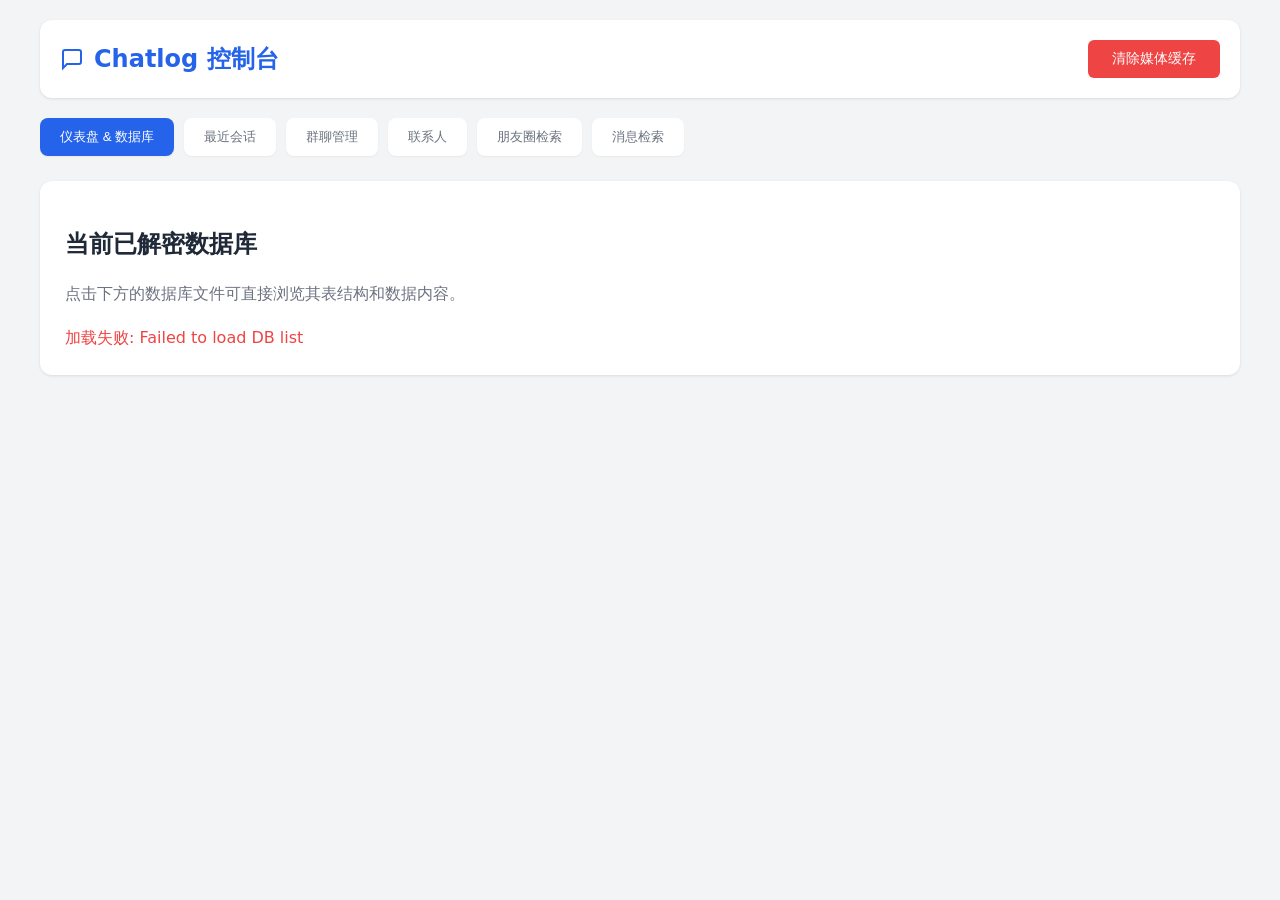
==== third_party/chatlog/internal/chatlog/http/static/index.htm @ d0ca50ab "feat: vendor chatlog source dependency" ====
<!DOCTYPE html>
<html lang="zh-CN">
<head>
    <meta charset="UTF-8">
    <meta name="viewport" content="width=device-width, initial-scale=1.0">
    <title>Chatlog 管理控制台</title>
    <style>
        :root {
            --primary: #2563eb;
            --primary-hover: #1d4ed8;
            --bg-body: #f3f4f6;
            --bg-card: #ffffff;
            --text-main: #1f2937;
            --text-secondary: #6b7280;
            --border: #e5e7eb;
            --danger: #ef4444;
            --success: #10b981;
        }

        body {
            font-family: 'Segoe UI', system-ui, -apple-system, sans-serif;
            background-color: var(--bg-body);
            color: var(--text-main);
            margin: 0;
            padding: 20px;
            line-height: 1.5;
        }

        .container {
            max-width: 1200px;
            margin: 0 auto;
        }

        /* Header */
        header {
            background: var(--bg-card);
            padding: 20px;
            border-radius: 12px;
            box-shadow: 0 1px 3px rgba(0,0,0,0.1);
            margin-bottom: 20px;
            display: flex;
            justify-content: space-between;
            align-items: center;
        }

        h1 {
            margin: 0;
            font-size: 1.5rem;
            color: var(--primary);
            display: flex;
            align-items: center;
            gap: 10px;
        }

        /* Tabs */
        .tabs {
            display: flex;
            gap: 10px;
            margin-bottom: 20px;
            overflow-x: auto;
            padding-bottom: 5px;
        }

        .tab-btn {
            padding: 10px 20px;
            border: none;
            background: var(--bg-card);
            border-radius: 8px;
            cursor: pointer;
            font-weight: 500;
            color: var(--text-secondary);
            transition: all 0.2s;
            box-shadow: 0 1px 2px rgba(0,0,0,0.05);
            white-space: nowrap;
        }

        .tab-btn:hover {
            color: var(--primary);
            background: #eff6ff;
        }

        .tab-btn.active {
            background: var(--primary);
            color: white;
        }

        /* Content Area */
        .tab-content {
            display: none;
            background: var(--bg-card);
            padding: 25px;
            border-radius: 12px;
            box-shadow: 0 1px 3px rgba(0,0,0,0.1);
            animation: fadeIn 0.3s ease;
        }

        .tab-content.active {
            display: block;
        }

        @keyframes fadeIn {
            from { opacity: 0; transform: translateY(5px); }
            to { opacity: 1; transform: translateY(0); }
        }

        /* Forms */
        .form-grid {
            display: grid;
            grid-template-columns: repeat(auto-fill, minmax(250px, 1fr));
            gap: 20px;
            margin-bottom: 25px;
        }

        .form-group {
            display: flex;
            flex-direction: column;
            gap: 8px;
        }

        label {
            font-weight: 500;
            font-size: 0.9rem;
            color: var(--text-main);
        }

        input, select {
            padding: 10px;
            border: 1px solid var(--border);
            border-radius: 6px;
            font-size: 0.95rem;
            transition: border-color 0.2s;
        }

        input:focus, select:focus {
            outline: none;
            border-color: var(--primary);
            box-shadow: 0 0 0 3px rgba(37, 99, 235, 0.1);
        }

        .actions {
            display: flex;
            gap: 10px;
            margin-top: 20px;
            border-top: 1px solid var(--border);
            padding-top: 20px;
        }

        .btn {
            padding: 10px 24px;
            border: none;
            border-radius: 6px;
            cursor: pointer;
            font-weight: 500;
            transition: all 0.2s;
            display: inline-flex;
            align-items: center;
            gap: 6px;
        }

        .btn-primary {
            background: var(--primary);
            color: white;
        }

        .btn-primary:hover {
            background: var(--primary-hover);
        }

        .btn-danger {
            background: var(--danger);
            color: white;
        }

        .btn-secondary {
            background: #f3f4f6;
            color: var(--text-main);
        }

        .btn-secondary:hover {
            background: #e5e7eb;
        }

        .btn-sm {
            padding: 6px 12px;
            font-size: 0.85rem;
        }

        /* Results */
        .result-area {
            margin-top: 20px;
            border: 1px solid var(--border);
            border-radius: 8px;
            background: #f8fafc;
            padding: 15px;
            position: relative;
        }

        .result-header {
            display: flex;
            justify-content: space-between;
            align-items: center;
            margin-bottom: 10px;
            padding-bottom: 10px;
            border-bottom: 1px dashed var(--border);
        }

        .url-display {
            font-family: monospace;
            background: #e2e8f0;
            padding: 4px 8px;
            border-radius: 4px;
            font-size: 0.85rem;
            color: var(--text-secondary);
            word-break: break-all;
        }

        pre {
            margin: 0;
            white-space: pre-wrap;
            word-wrap: break-word;
            font-family: 'Consolas', monospace;
            font-size: 0.9rem;
            max-height: 500px;
            overflow-y: auto;
        }

        /* Database List Styles */
        .db-group {
            margin-bottom: 20px;
        }
        
        .db-group-title {
            font-weight: 600;
            margin-bottom: 10px;
            color: var(--text-main);
            display: flex;
            align-items: center;
            gap: 8px;
        }

        .db-list {
            display: grid;
            gap: 8px;
        }

        .db-item {
            background: white;
            border: 1px solid var(--border);
            padding: 12px;
            border-radius: 6px;
            display: flex;
            align-items: center;
            justify-content: space-between;
            font-family: monospace;
            font-size: 0.9rem;
            cursor: pointer;
            transition: all 0.2s;
        }
        
        .db-item:hover {
            border-color: var(--primary);
            background: #eff6ff;
        }

        .badge {
            background: #e0f2fe;
            color: #0369a1;
            padding: 2px 8px;
            border-radius: 12px;
            font-size: 0.75rem;
            font-weight: 600;
        }

        /* Modal Styles */
        .modal { position: fixed; top: 0; left: 0; width: 100%; height: 100%; background: rgba(0,0,0,0.5); z-index: 1000; display: flex; justify-content: center; align-items: center; }
        .modal.hidden { display: none; }
        .modal-content { background: white; width: 95%; max-width: 1300px; height: 95%; border-radius: 8px; display: flex; flex-direction: column; box-shadow: 0 4px 20px rgba(0,0,0,0.2); }
        .modal-header { padding: 15px 20px; border-bottom: 1px solid var(--border); display: flex; justify-content: space-between; align-items: center; background: #f9fafb; border-radius: 8px 8px 0 0; }
        .modal-header h3 { margin: 0; color: var(--text-main); font-size: 1.2rem; }
        .modal-body { flex: 1; overflow: hidden; padding: 20px; display: flex; flex-direction: column; }
        .close-btn { background: none; border: none; font-size: 2rem; line-height: 1; cursor: pointer; color: var(--text-secondary); }
        .close-btn:hover { color: var(--danger); }

        /* Modal Nav & Views */
        .modal-nav { display: flex; gap: 10px; margin-bottom: 15px; border-bottom: 1px solid var(--border); padding-bottom: 10px; }
        .nav-btn { background: none; border: none; padding: 8px 15px; cursor: pointer; font-weight: 500; color: var(--text-secondary); border-radius: 4px; transition: all 0.2s; }
        .nav-btn:hover { background: #f3f4f6; }
        .nav-btn.active { background: #eff6ff; color: var(--primary); font-weight: 600; }
        
        .modal-view { display: none; flex: 1; flex-direction: column; overflow: hidden; }
        .modal-view.active { display: flex; }

        /* Browser View */
        #table-list-view { flex: 1; overflow: hidden; display: flex; flex-direction: column; }
        .db-table-list { display: grid; grid-template-columns: repeat(auto-fill, minmax(200px, 1fr)); gap: 15px; overflow-y: auto; padding: 5px; height: 100%; }
        .db-table-item { padding: 15px; border: 1px solid var(--border); border-radius: 8px; cursor: pointer; text-align: center; background: white; transition: all 0.2s; box-shadow: 0 1px 2px rgba(0,0,0,0.05); }
        .db-table-item:hover { background: #eff6ff; border-color: var(--primary); transform: translateY(-2px); box-shadow: 0 4px 6px rgba(0,0,0,0.05); }

        .data-view-container { display: flex; flex-direction: column; height: 100%; flex: 1; overflow: hidden; }
        .data-controls { display: flex; gap: 10px; align-items: center; margin-bottom: 15px; flex-shrink: 0; flex-wrap: wrap; }
        .spacer { flex: 1; }
        .search-input { padding: 6px 12px; border: 1px solid var(--border); border-radius: 4px; width: 200px; font-size: 0.9rem; }
        
        .table-scroll { flex: 1; overflow: auto; border: 1px solid var(--border); border-radius: 6px; position: relative; }
        
        /* SQL View */
        .sql-editor-container { margin-bottom: 15px; display: flex; flex-direction: column; gap: 10px; }
        .sql-editor { width: 100%; height: 120px; font-family: 'Consolas', monospace; padding: 10px; border: 1px solid var(--border); border-radius: 6px; box-sizing: border-box; resize: vertical; font-size: 14px; background: #f8fafc; }
        .sql-editor:focus { outline: none; border-color: var(--primary); box-shadow: 0 0 0 2px rgba(37, 99, 235, 0.1); }
        
        #data-table, #sql-result-table { width: 100%; border-collapse: separate; border-spacing: 0; font-size: 0.9rem; }
        #data-table th, #sql-result-table th, #data-table td, #sql-result-table td { padding: 8px 12px; border-bottom: 1px solid var(--border); border-right: 1px solid var(--border); white-space: nowrap; max-width: 400px; overflow: hidden; text-overflow: ellipsis; }
        #data-table th, #sql-result-table th { background: #f3f4f6; position: sticky; top: 0; z-index: 10; font-weight: 600; text-align: left; }
        #data-table tr:hover, #sql-result-table tr:hover { background-color: #f9fafb; }
        
        .pagination { display: flex; justify-content: center; gap: 15px; margin-top: 15px; align-items: center; flex-shrink: 0; }

        /* Helper Classes */
        .hidden { display: none !important; }
        .text-sm { font-size: 0.875rem; }
        .text-gray { color: var(--text-secondary); }
        .text-danger { color: var(--danger); }
        .text-success { color: var(--success); }
    </style>
</head>
<body>
    <div class="container">
        <header>
            <h1>
                <svg width="24" height="24" viewBox="0 0 24 24" fill="none" stroke="currentColor" stroke-width="2">
                    <path d="M21 15a2 2 0 0 1-2 2H7l-4 4V5a2 2 0 0 1 2-2h14a2 2 0 0 1 2 2z"></path>
                </svg>
                Chatlog 控制台
            </h1>
            <div>
                <button id="clearCacheBtn" class="btn btn-danger text-sm">清除媒体缓存</button>
            </div>
        </header>

        <div class="tabs">
            <button class="tab-btn active" onclick="switchTab('dashboard')">仪表盘 & 数据库</button>
            <button class="tab-btn" onclick="switchTab('session')">最近会话</button>
            <button class="tab-btn" onclick="switchTab('chatroom')">群聊管理</button>
            <button class="tab-btn" onclick="switchTab('contact')">联系人</button>
            <button class="tab-btn" onclick="switchTab('sns')">朋友圈检索</button>
            <button class="tab-btn" onclick="switchTab('chatlog')">消息检索</button>
        </div>

        <!-- Dashboard / DB List -->
        <div id="dashboard" class="tab-content active">
            <h2>当前已解密数据库</h2>
            <p class="text-gray" style="margin-bottom: 20px;">点击下方的数据库文件可直接浏览其表结构和数据内容。</p>
            <div id="db-list-container">
                <div class="loading">加载中...</div>
            </div>
        </div>

        <!-- Other Tabs (Keep same as before) -->
        <div id="session" class="tab-content">
             <!-- ... content ... -->
             <div class="form-grid">
                <div class="form-group">
                    <label>关键词搜索 (可选)</label>
                    <input type="text" id="session-keyword" placeholder="昵称 / 备注 / wxid">
                </div>
                <div class="form-group">
                    <label>输出格式</label>
                    <select id="session-format">
                        <option value="json">JSON (预览)</option>
                        <option value="csv">CSV 导出</option>
                        <option value="xlsx">Excel 导出</option>
                        <option value="text">纯文本</option>
                    </select>
                </div>
            </div>
            <div class="actions">
                <button class="btn btn-primary" onclick="queryAPI('session')">查询 / 导出</button>
            </div>
            <div id="session-result" class="result-area hidden"></div>
        </div>
        <div id="chatroom" class="tab-content">
             <!-- ... content ... -->
             <div class="form-grid">
                <div class="form-group">
                    <label>搜索群聊 (可选)</label>
                    <input type="text" id="chatroom-keyword" placeholder="群名称 / 群ID">
                </div>
                <div class="form-group">
                    <label>输出格式</label>
                    <select id="chatroom-format">
                        <option value="json">JSON (预览)</option>
                        <option value="csv">CSV 导出</option>
                        <option value="xlsx">Excel 导出</option>
                        <option value="text">纯文本</option>
                    </select>
                </div>
            </div>
            <div class="actions">
                <button class="btn btn-primary" onclick="queryAPI('chatroom')">查询 / 导出</button>
            </div>
            <div id="chatroom-result" class="result-area hidden"></div>
        </div>
        <div id="contact" class="tab-content">
             <!-- ... content ... -->
             <div class="form-grid">
                <div class="form-group">
                    <label>搜索联系人 (可选)</label>
                    <input type="text" id="contact-keyword" placeholder="昵称 / 备注 / wxid">
                </div>
                <div class="form-group">
                    <label>输出格式</label>
                    <select id="contact-format">
                        <option value="json">JSON (预览)</option>
                        <option value="csv">CSV 导出</option>
                        <option value="xlsx">Excel 导出</option>
                        <option value="text">纯文本</option>
                    </select>
                </div>
            </div>
            <div class="actions">
                <button class="btn btn-primary" onclick="queryAPI('contact')">查询 / 导出</button>
            </div>
            <div id="contact-result" class="result-area hidden"></div>
        </div>
        <div id="sns" class="tab-content">
             <div class="form-grid">
                <div class="form-group">
                    <label>用户名 (可选)</label>
                    <input type="text" id="sns-username" placeholder="wxid 或 微信号">
                </div>
                <div class="form-group">
                    <label>限制数量</label>
                    <input type="number" id="sns-limit" value="100">
                </div>
                <div class="form-group">
                    <label>输出格式</label>
                    <select id="sns-format">
                        <option value="json">JSON (预览)</option>
                        <option value="csv">CSV 导出</option>
                        <option value="xlsx">Excel 导出</option>
                        <option value="text">纯文本</option>
                        <option value="raw">原始格式 (XML)</option>
                    </select>
                </div>
            </div>
            <div class="actions">
                <button class="btn btn-primary" onclick="queryAPI('sns')">查询 / 导出</button>
            </div>
            <div id="sns-result" class="result-area hidden"></div>
        </div>
        <div id="chatlog" class="tab-content">
             <!-- ... content ... -->
             <div class="form-grid">
                <div class="form-group">
                    <label>时间范围 <span style="color:red">*</span></label>
                    <input type="text" id="chatlog-time" placeholder="例如: 2023-01-01~2023-12-31">
                </div>
                <div class="form-group">
                    <label>聊天对象 (Talker) <span style="color:red">*</span></label>
                    <input type="text" id="chatlog-talker" placeholder="wxid / 群ID / 备注">
                </div>
                <div class="form-group">
                    <label>发送者 (Sender) (可选)</label>
                    <input type="text" id="chatlog-sender" placeholder="仅群聊有效，指定发送人">
                </div>
                <div class="form-group">
                    <label>内容关键词 (可选)</label>
                    <input type="text" id="chatlog-keyword" placeholder="正则匹配消息内容">
                </div>
                <div class="form-group">
                    <label>限制数量 (Limit)</label>
                    <input type="number" id="chatlog-limit" value="100">
                </div>
                <div class="form-group">
                    <label>输出格式</label>
                    <select id="chatlog-format">
                        <option value="json">JSON (预览)</option>
                        <option value="chatlab">ChatLab JSON</option>
                        <option value="csv">CSV 导出</option>
                        <option value="xlsx">Excel 导出</option>
                        <option value="text">纯文本</option>
                    </select>
                </div>
            </div>
            <div class="actions">
                <button class="btn btn-primary" onclick="queryAPI('chatlog')">查询 / 导出</button>
            </div>
            <div id="chatlog-result" class="result-area hidden"></div>
        </div>

    </div>

    <!-- DB Viewer Modal -->
    <div id="db-viewer-modal" class="modal hidden">
        <div class="modal-content">
            <div class="modal-header">
                <h3 id="modal-title">数据库查看器</h3>
                <button class="close-btn" onclick="closeModal()">×</button>
            </div>
            <div class="modal-body">
                
                <div class="modal-nav">
                    <button class="nav-btn active" id="btn-view-browser" onclick="switchModalView('browser')">表浏览器</button>
                    <button class="nav-btn" id="btn-view-sql" onclick="switchModalView('sql')">SQL 控制台</button>
                </div>

                <!-- Browser View -->
                <div id="view-browser" class="modal-view active">
                    <!-- Table List -->
                    <div id="table-list-view">
                         <p class="text-gray" style="margin-bottom: 15px;">请选择要查看的表:</p>
                         <div id="table-list" class="db-table-list"></div>
                    </div>

                    <!-- Table Data -->
                    <div id="table-data-view" class="data-view-container hidden">
                         <div class="data-controls">
                             <button class="btn btn-secondary text-sm" onclick="backToTableList()">← 返回列表</button>
                             <strong id="current-table-name" style="font-size: 1.1rem; margin-right: 15px;"></strong>
                             
                             <input type="text" id="data-search-input" class="search-input" placeholder="搜索关键词..." onkeydown="if(event.key === 'Enter') performTableSearch()">
                             <button class="btn btn-secondary btn-sm" onclick="performTableSearch()">搜索</button>
                             
                             <div class="spacer"></div>
                             
                             <button class="btn btn-success btn-sm" style="background-color: #10b981; color: white;" onclick="exportTableData('xlsx')">导出 Excel</button>
                             <button class="btn btn-secondary btn-sm" onclick="exportTableData('csv')">导出 CSV</button>
                         </div>
                         
                         <div class="table-scroll">
                             <table id="data-table">
                                 <thead></thead>
                                 <tbody></tbody>
                             </table>
                         </div>
                         <div id="browser-loading" class="text-gray hidden" style="text-align: center; padding: 10px;">加载中...</div>
                         
                         <div class="pagination">
                             <button class="btn btn-secondary text-sm" onclick="prevPage()">上一页</button>
                             <span id="page-info" class="text-sm font-bold">Page 1</span>
                             <button class="btn btn-secondary text-sm" onclick="nextPage()">下一页</button>
                         </div>
                    </div>
                </div>

                <!-- SQL View -->
                <div id="view-sql" class="modal-view">
                    <div class="sql-editor-container">
                        <textarea id="sql-input" class="sql-editor" placeholder="在此输入 SQL 语句... (例如: SELECT * FROM message LIMIT 10)"></textarea>
                        <div class="toolbar">
                            <button class="btn btn-primary btn-sm" onclick="runSQL()">执行 (Run)</button>
                            <div class="spacer"></div>
                            <button class="btn btn-success btn-sm" style="background-color: #10b981; color: white;" onclick="exportSQLResult('xlsx')">导出结果 Excel</button>
                            <button class="btn btn-secondary btn-sm" onclick="exportSQLResult('csv')">导出结果 CSV</button>
                        </div>
                    </div>
                    
                    <div class="table-scroll">
                        <table id="sql-result-table">
                            <thead></thead>
                            <tbody></tbody>
                        </table>
                        <div id="sql-msg" style="padding: 10px; color: #666; text-align: center;">请执行查询以查看结果</div>
                    </div>
                </div>
                
            </div>
        </div>
    </div>

    <script>
        // Init
        document.addEventListener('DOMContentLoaded', () => {
            loadDBList();
        });

        // Tab Switching for Main Page
        function switchTab(tabId) {
            document.querySelectorAll('.tab-btn').forEach(btn => btn.classList.remove('active'));
            document.querySelectorAll('.tab-content').forEach(content => content.classList.remove('active'));
            
            event.target.classList.add('active');
            document.getElementById(tabId).classList.add('active');
            
            if(tabId === 'dashboard') {
                loadDBList();
            }
        }

        // --- Dashboard / DB Viewer Logic ---

        let currentDB = { group: null, file: null };
        let currentTable = null;
        let currentPage = 0;
        let currentKeyword = '';
        const pageSize = 50;
        
        // Modal View Switching
        function switchModalView(view) {
            document.querySelectorAll('.modal-nav .nav-btn').forEach(btn => btn.classList.remove('active'));
            document.getElementById(`btn-view-${view}`).classList.add('active');
            
            document.querySelectorAll('.modal-view').forEach(v => v.classList.remove('active'));
            document.getElementById(`view-${view}`).classList.add('active');
        }

        // Load DB List
        async function loadDBList() {
            const container = document.getElementById('db-list-container');
            try {
                const res = await fetch('/api/v1/db');
                if(!res.ok) throw new Error('Failed to load DB list');
                const data = await res.json();
                
                let html = '';
                for (const [group, files] of Object.entries(data)) {
                    html += `
                        <div class="db-group">
                            <div class="db-group-title">
                                <span class="badge">${group}</span>
                                <span class="text-sm text-gray">(${files ? files.length : 0} files)</span>
                            </div>
                            <div class="db-list">
                    `;
                    
                    if (files && files.length > 0) {
                        files.forEach(file => {
                            // Escape backslashes for JS string
                            const escapedFile = file.replace(/\\/g, '\\\\');
                            html += `<div class="db-item" onclick="openDBViewer('${group}', '${escapedFile}')">
                                <span style="font-weight:bold;">📄 ${file.split(/[\\/]/).pop()}</span>
                                <span class="text-gray text-sm" style="margin-left:auto;">${file}</span>
                            </div>`;
                        });
                    } else {
                        html += `<div class="db-item text-gray" style="cursor:default;">暂无文件</div>`;
                    }
                    
                    html += `</div></div>`;
                }
                container.innerHTML = html;
            } catch (e) {
                container.innerHTML = `<div class="text-danger">加载失败: ${e.message}</div>`;
            }
        }

        async function openDBViewer(group, file) {
            currentDB = { group, file };
            document.getElementById('modal-title').textContent = `正在查看: ${file.split(/[\/]/).pop()}`;
            document.getElementById('db-viewer-modal').classList.remove('hidden');
            
            // Reset state
            switchModalView('browser');
            backToTableList();
            document.getElementById('sql-input').value = '';
            document.getElementById('sql-result-table').querySelector('thead').innerHTML = '';
            document.getElementById('sql-result-table').querySelector('tbody').innerHTML = '';
            document.getElementById('sql-msg').textContent = '请执行查询以查看结果';
            
            // Load tables
            const listContainer = document.getElementById('table-list');
            listContainer.innerHTML = '<div class="loading">加载表列表中...</div>';

            try {
                const res = await fetch(`/api/v1/db/tables?group=${group}&file=${encodeURIComponent(file)}`);
                if(!res.ok) throw new Error('Failed to load tables');
                const tables = await res.json();
                
                let html = '';
                if(tables && tables.length > 0) {
                    tables.forEach(t => {
                        html += `<div class="db-table-item" onclick="loadTableData('${t}')">${t}</div>`;
                    });
                } else {
                    html = '<div class="text-gray">此数据库中没有表。</div>';
                }
                listContainer.innerHTML = html;
            } catch(e) {
                listContainer.innerHTML = `<div class="text-danger">加载表失败: ${e.message}</div>`;
            }
        }

        function closeModal() {
            document.getElementById('db-viewer-modal').classList.add('hidden');
            currentDB = { group: null, file: null };
            currentTable = null;
        }

        function backToTableList() {
            document.getElementById('table-list-view').classList.remove('hidden');
            document.getElementById('table-data-view').classList.add('hidden');
            currentTable = null;
        }

        async function loadTableData(table) {
            currentTable = table;
            currentPage = 0;
            currentKeyword = '';
            document.getElementById('data-search-input').value = '';
            
            document.getElementById('table-list-view').classList.add('hidden');
            document.getElementById('table-data-view').classList.remove('hidden');
            document.getElementById('current-table-name').textContent = table;
            
            await fetchTableData();
        }
        
        function performTableSearch() {
            const val = document.getElementById('data-search-input').value.trim();
            currentKeyword = val;
            currentPage = 0;
            fetchTableData();
        }

        async function fetchTableData() {
            if(!currentTable || !currentDB.file) return;
            
            const tbody = document.querySelector('#data-table tbody');
            const thead = document.querySelector('#data-table thead');
            const indicator = document.getElementById('browser-loading');
            
            indicator.classList.remove('hidden');
            tbody.innerHTML = '';
            
            const offset = currentPage * pageSize;
            
            try {
                let url = `/api/v1/db/data?group=${currentDB.group}&file=${encodeURIComponent(currentDB.file)}&table=${currentTable}&limit=${pageSize}&offset=${offset}`;
                if(currentKeyword) {
                    url += `&keyword=${encodeURIComponent(currentKeyword)}`;
                }
                
                const res = await fetch(url);
                if(!res.ok) throw new Error('Failed to load data');
                const data = await res.json();
                
                renderTable(data, thead, tbody, currentPage, pageSize); // Reuse renderTable
                
                document.getElementById('page-info').textContent = `Page ${currentPage + 1}`;
                
            } catch(e) {
                tbody.innerHTML = `<tr><td class="text-danger">Error: ${e.message}</td></tr>`;
            } finally {
                indicator.classList.add('hidden');
            }
        }

        function renderTable(data, thead, tbody, page, size) {
            thead.innerHTML = '';
            if(data && data.length > 0) {
                const headers = Object.keys(data[0]);
                let headerHtml = '<tr>';
                headers.forEach(h => headerHtml += `<th>${h}</th>`);
                headerHtml += '</tr>';
                thead.innerHTML = headerHtml;
                
                let bodyHtml = '';
                data.forEach(row => {
                    bodyHtml += '<tr>';
                    headers.forEach(h => {
                        let val = row[h];
                        if(val === null) val = '<span class="text-gray">null</span>';
                        if(typeof val === 'string') {
                            if(val.length > 100) val = val.substring(0, 100) + '...';
                            val = escapeHtml(val);
                        }
                        bodyHtml += `<td>${val}</td>`;
                    });
                    bodyHtml += '</tr>';
                });
                tbody.innerHTML = bodyHtml;
            } else {
                if(page === 0) {
                    thead.innerHTML = '<tr><td>暂无数据</td></tr>';
                } else {
                    const prevHeader = thead.innerHTML; 
                    if(!prevHeader) thead.innerHTML = '<tr><td>End of data</td></tr>';
                    else tbody.innerHTML = '<tr><td colspan="100%" style="text-align:center; padding: 20px;">没有更多数据了</td></tr>';
                }
            }
        }

        function prevPage() {
            if(currentPage > 0) {
                currentPage--;
                fetchTableData();
            }
        }

        function nextPage() {
            currentPage++;
            fetchTableData();
        }
        
        function exportTableData(format) {
            if(!currentTable || !currentDB.file) return;
            let url = `/api/v1/db/data?group=${currentDB.group}&file=${encodeURIComponent(currentDB.file)}&table=${currentTable}&format=${format}`;
            if(currentKeyword) {
                url += `&keyword=${encodeURIComponent(currentKeyword)}`;
            }
            window.location.href = url;
        }
        
        // --- SQL Console Logic ---
        async function runSQL() {
            const sql = document.getElementById('sql-input').value.trim();
            if(!sql) {
                alert("请输入 SQL 语句");
                return;
            }
            
            const tbody = document.querySelector('#sql-result-table tbody');
            const thead = document.querySelector('#sql-result-table thead');
            const msg = document.getElementById('sql-msg');
            
            tbody.innerHTML = '';
            thead.innerHTML = '';
            msg.textContent = '执行中...';
            msg.style.display = 'block';
            
            try {
                const url = `/api/v1/db/query?group=${currentDB.group}&file=${encodeURIComponent(currentDB.file)}&sql=${encodeURIComponent(sql)}`;
                const res = await fetch(url);
                if(!res.ok) throw new Error(await res.text());
                const data = await res.json();
                
                msg.style.display = 'none';
                renderTable(data, thead, tbody, 0, 0); // Reuse renderTable
                
                if(!data || data.length === 0) {
                    msg.textContent = '执行成功，无结果返回';
                    msg.style.display = 'block';
                }
                
            } catch(e) {
                msg.textContent = `执行错误: ${e.message}`;
                msg.style.color = 'var(--danger)';
                msg.style.display = 'block';
            }
        }
        
        function exportSQLResult(format) {
            const sql = document.getElementById('sql-input').value.trim();
            if(!sql) {
                alert("请输入 SQL 语句");
                return;
            }
             const url = `/api/v1/db/query?group=${currentDB.group}&file=${encodeURIComponent(currentDB.file)}&sql=${encodeURIComponent(sql)}&format=${format}`;
             window.location.href = url;
        }

        // --- Generic API Query (Keep same as before) ---
        async function queryAPI(type) {
            // ... (Same logic as before, just kept for brevity since I'm overwriting file)
            const resultArea = document.getElementById(`${type}-result`);
            resultArea.classList.remove('hidden');
            resultArea.innerHTML = '<div class="loading">正在处理...</div>';

            try {
                let params = new URLSearchParams();
                let format = 'json';

                if (type === 'session') {
                    const kw = document.getElementById('session-keyword').value;
                    format = document.getElementById('session-format').value;
                    if(kw) params.append('keyword', kw);
                } else if (type === 'chatroom') {
                    const kw = document.getElementById('chatroom-keyword').value;
                    format = document.getElementById('chatroom-format').value;
                    if(kw) params.append('keyword', kw);
                } else if (type === 'contact') {
                    const kw = document.getElementById('contact-keyword').value;
                    format = document.getElementById('contact-format').value;
                    if(kw) params.append('keyword', kw);
                } else if (type === 'sns') {
                    const username = document.getElementById('sns-username').value;
                    const limit = document.getElementById('sns-limit').value;
                    format = document.getElementById('sns-format').value;
                    if(username) params.append('username', username);
                    if(limit) params.append('limit', limit);
                } else if (type === 'chatlog') {
                    const time = document.getElementById('chatlog-time').value;
                    const talker = document.getElementById('chatlog-talker').value;
                    if(!time || !talker) {
                        alert('时间和聊天对象是必填项');
                        resultArea.classList.add('hidden');
                        return;
                    }
                    params.append('time', time);
                    params.append('talker', talker);
                    
                    const sender = document.getElementById('chatlog-sender').value;
                    if(sender) params.append('sender', sender);
                    
                    const kw = document.getElementById('chatlog-keyword').value;
                    if(kw) params.append('keyword', kw);
                    
                    const limit = document.getElementById('chatlog-limit').value;
                    if(limit) params.append('limit', limit);
                    
                    format = document.getElementById('chatlog-format').value;
                }

                params.append('format', format);
                const url = `/api/v1/${type}?${params.toString()}`;

                if (format === 'csv' || format === 'xlsx') {
                    window.location.href = url;
                    resultArea.innerHTML = `<div class="text-success">已触发 ${format.toUpperCase()} 下载。<br>请求URL: <span class="url-display">${url}</span></div>`;
                } else {
                    const res = await fetch(url);
                    if (!res.ok) throw new Error(res.statusText);
                    
                    let text;
                    if(format === 'json' || format === 'chatlab') {
                        const json = await res.json();
                        text = JSON.stringify(json, null, 2);
                    } else {
                        text = await res.text();
                    }

                    resultArea.innerHTML = `
                        <div class="result-header">
                            <span class="url-display">${url}</span>
                            <div style="display:flex; gap:10px;">
                                <button class="btn btn-secondary text-sm" onclick="downloadResult('${type}', '${format}')">下载</button>
                                <button class="btn btn-secondary text-sm" onclick="copyResult('${type}')">复制</button>
                            </div>
                        </div>
                        <pre id="${type}-pre">${escapeHtml(text)}</pre>
                    `;
                }

            } catch (e) {
                resultArea.innerHTML = `<div style="color:var(--danger)">请求错误: ${e.message}</div>`;
            }
        }

        function downloadResult(type, format) {
            const text = document.getElementById(`${type}-pre`).innerText;
            let mimeType = 'text/plain';
            let ext = 'txt';
            
            if (format === 'json' || format === 'chatlab') {
                mimeType = 'application/json';
                ext = 'json';
            }

            const blob = new Blob([text], { type: mimeType });
            const url = URL.createObjectURL(blob);
            const a = document.createElement('a');
            a.href = url;
            
            // Filename: type_timestamp.ext
            const timestamp = new Date().toISOString().replace(/[:.]/g, '-').slice(0, 19);
            a.download = `${type}_export_${timestamp}.${ext}`;
            
            document.body.appendChild(a);
            a.click();
            document.body.removeChild(a);
            URL.revokeObjectURL(url);
        }

        function escapeHtml(text) {
            if (!text) return text;
            return String(text)
                .replace(/&/g, "&amp;")
                .replace(/</g, "&lt;")
                .replace(/>/g, "&gt;")
                .replace(/"/g, "&quot;")
                .replace(/'/g, "&#039;");
        }

        function copyResult(type) {
            const text = document.getElementById(`${type}-pre`).innerText;
            navigator.clipboard.writeText(text).then(() => {
                alert('已复制到剪贴板');
            });
        }

        document.getElementById('clearCacheBtn').addEventListener('click', async () => {
            if(!confirm('确定要清除所有解密的媒体文件缓存吗？')) return;
            try {
                const res = await fetch('/api/v1/cache/clear', { method: 'POST' });
                const data = await res.json();
                alert(`缓存已清除，共删除 ${data.deletedCount} 个文件`);
            } catch (e) {
                alert('清除失败: ' + e.message);
            }
        });
    </script>
</body>
</html>
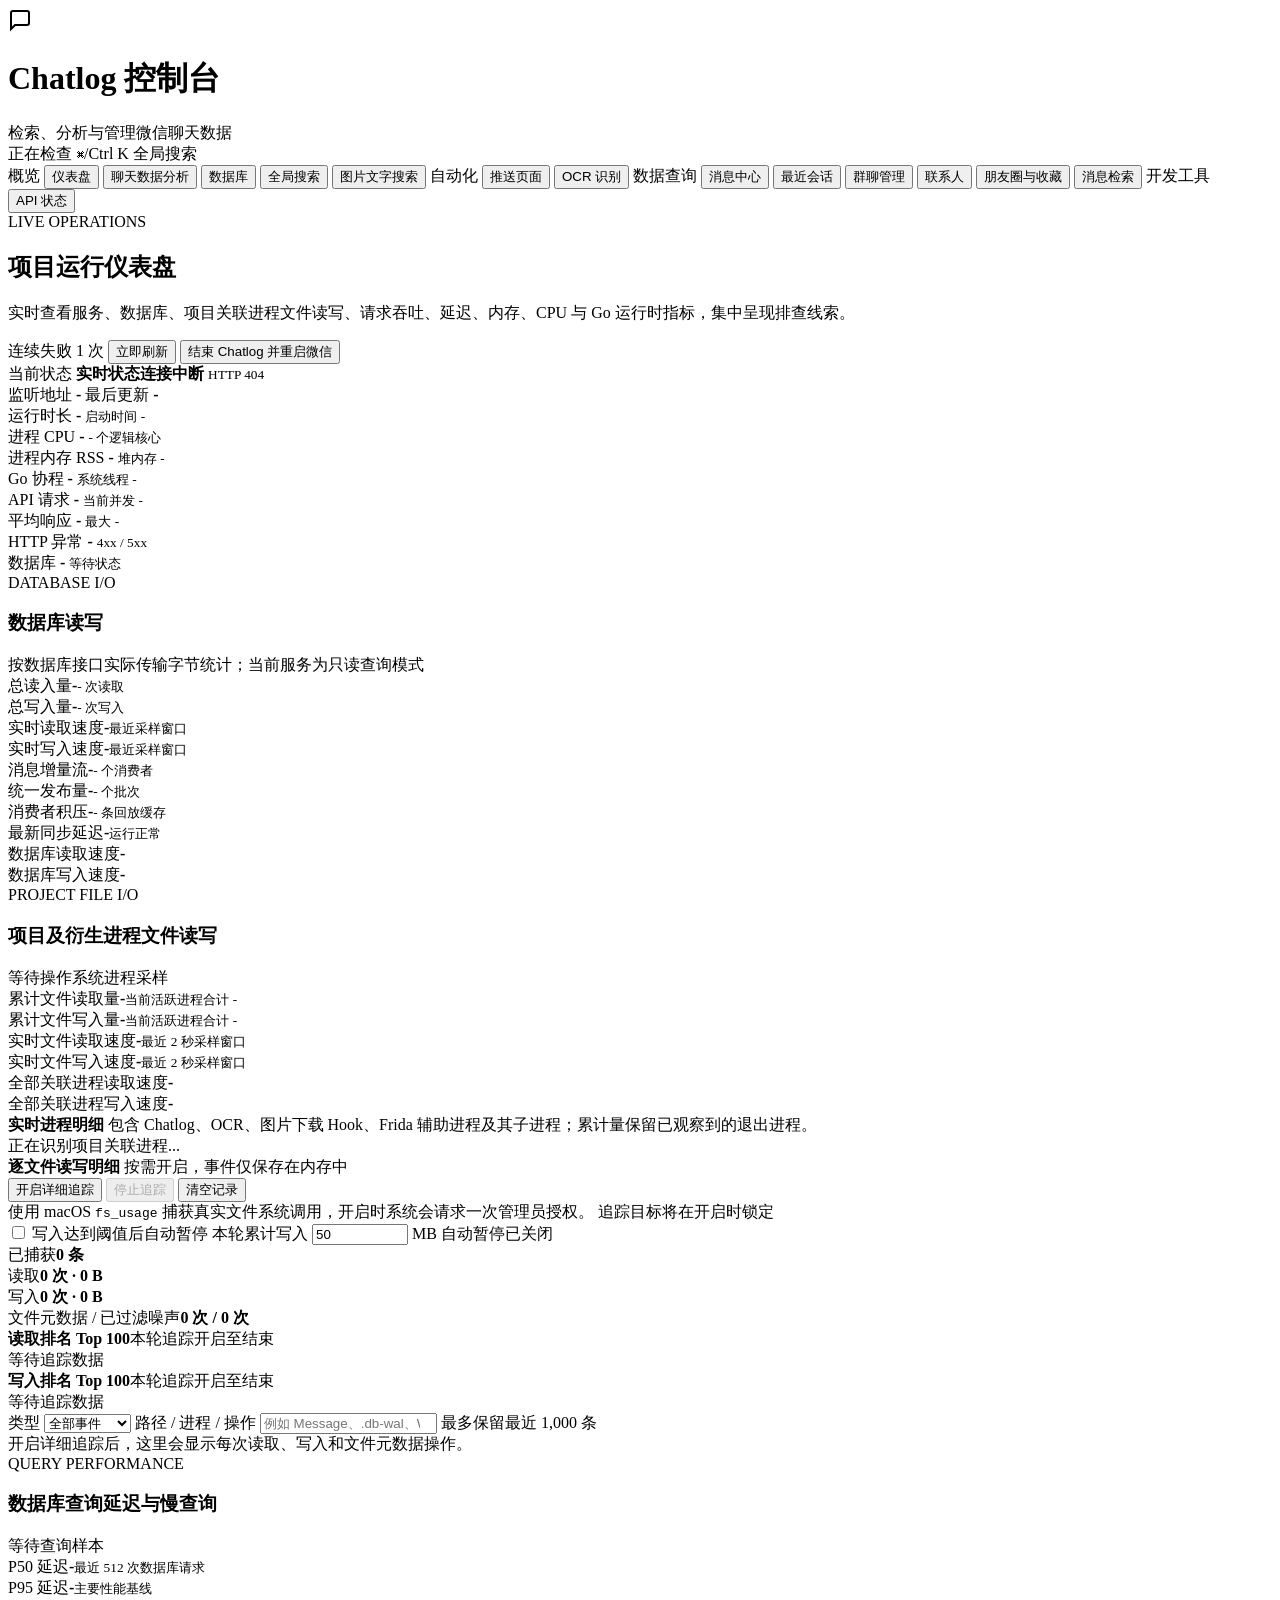
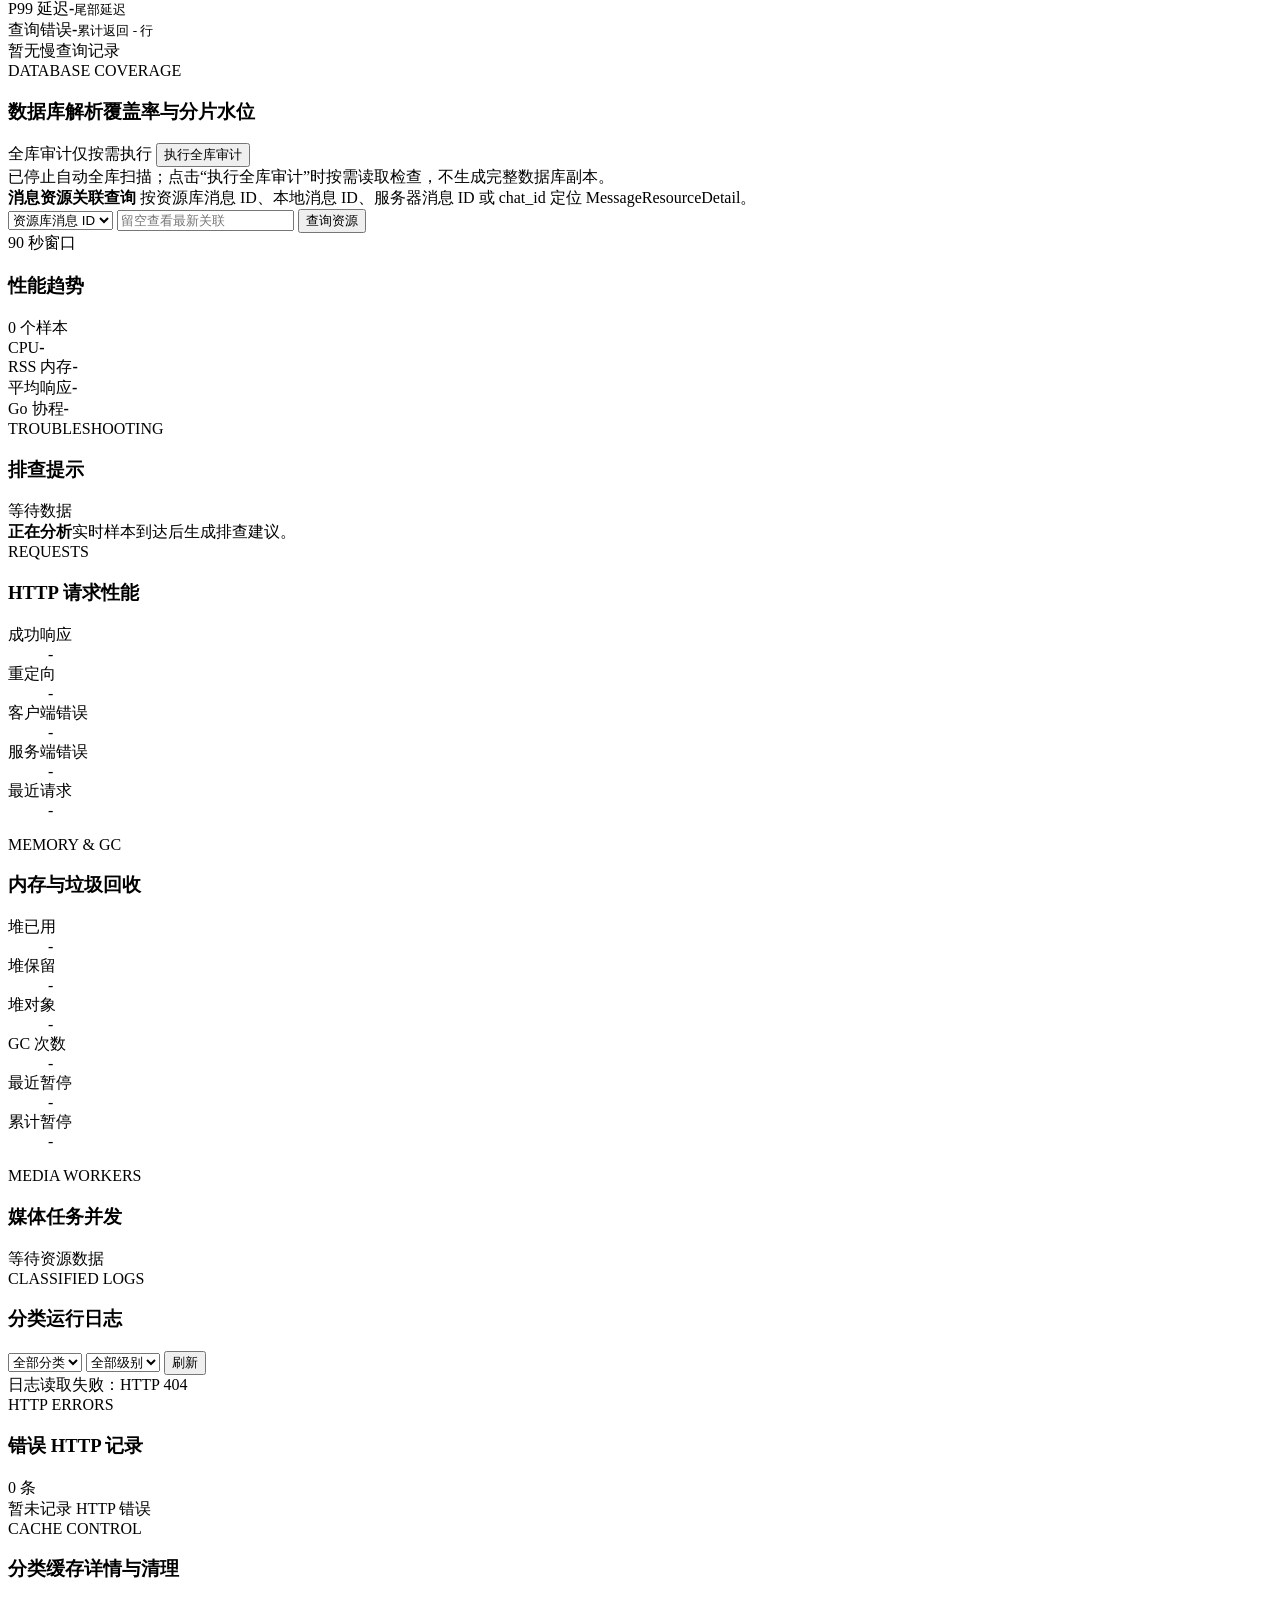
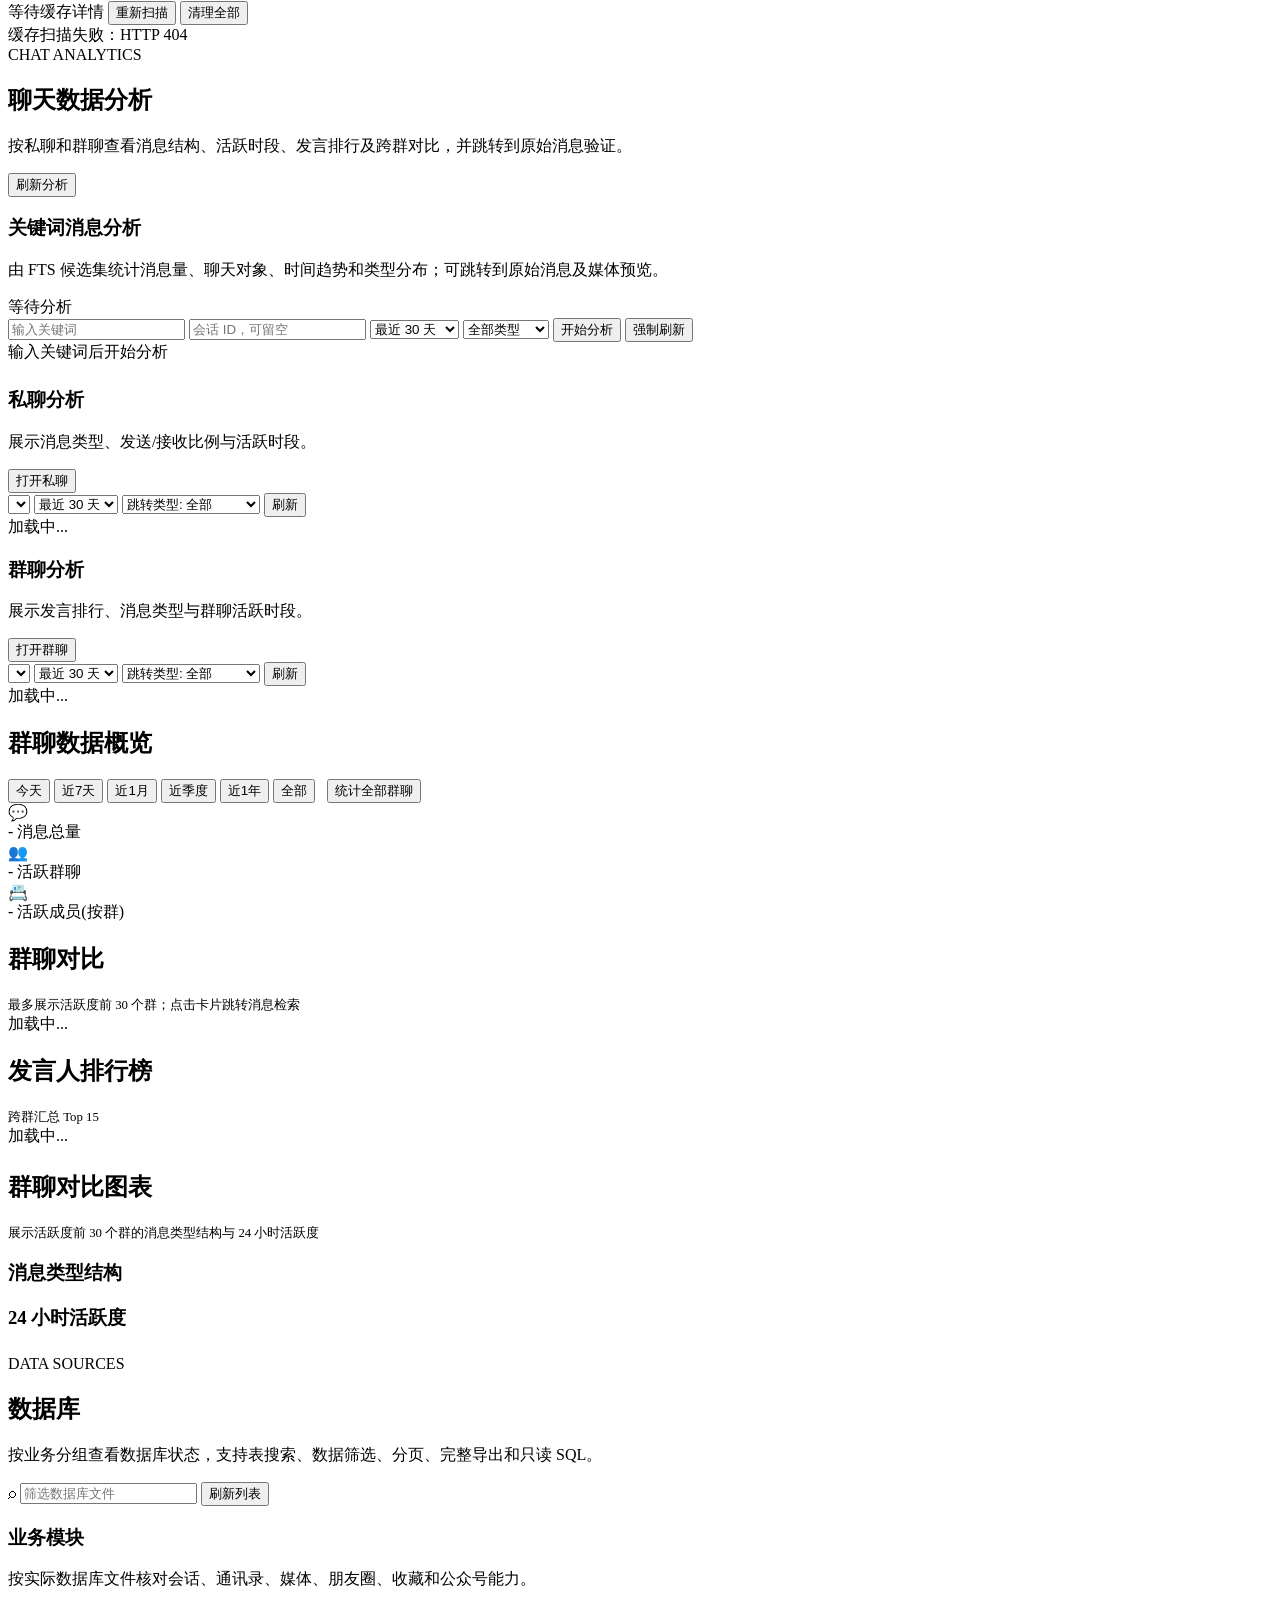
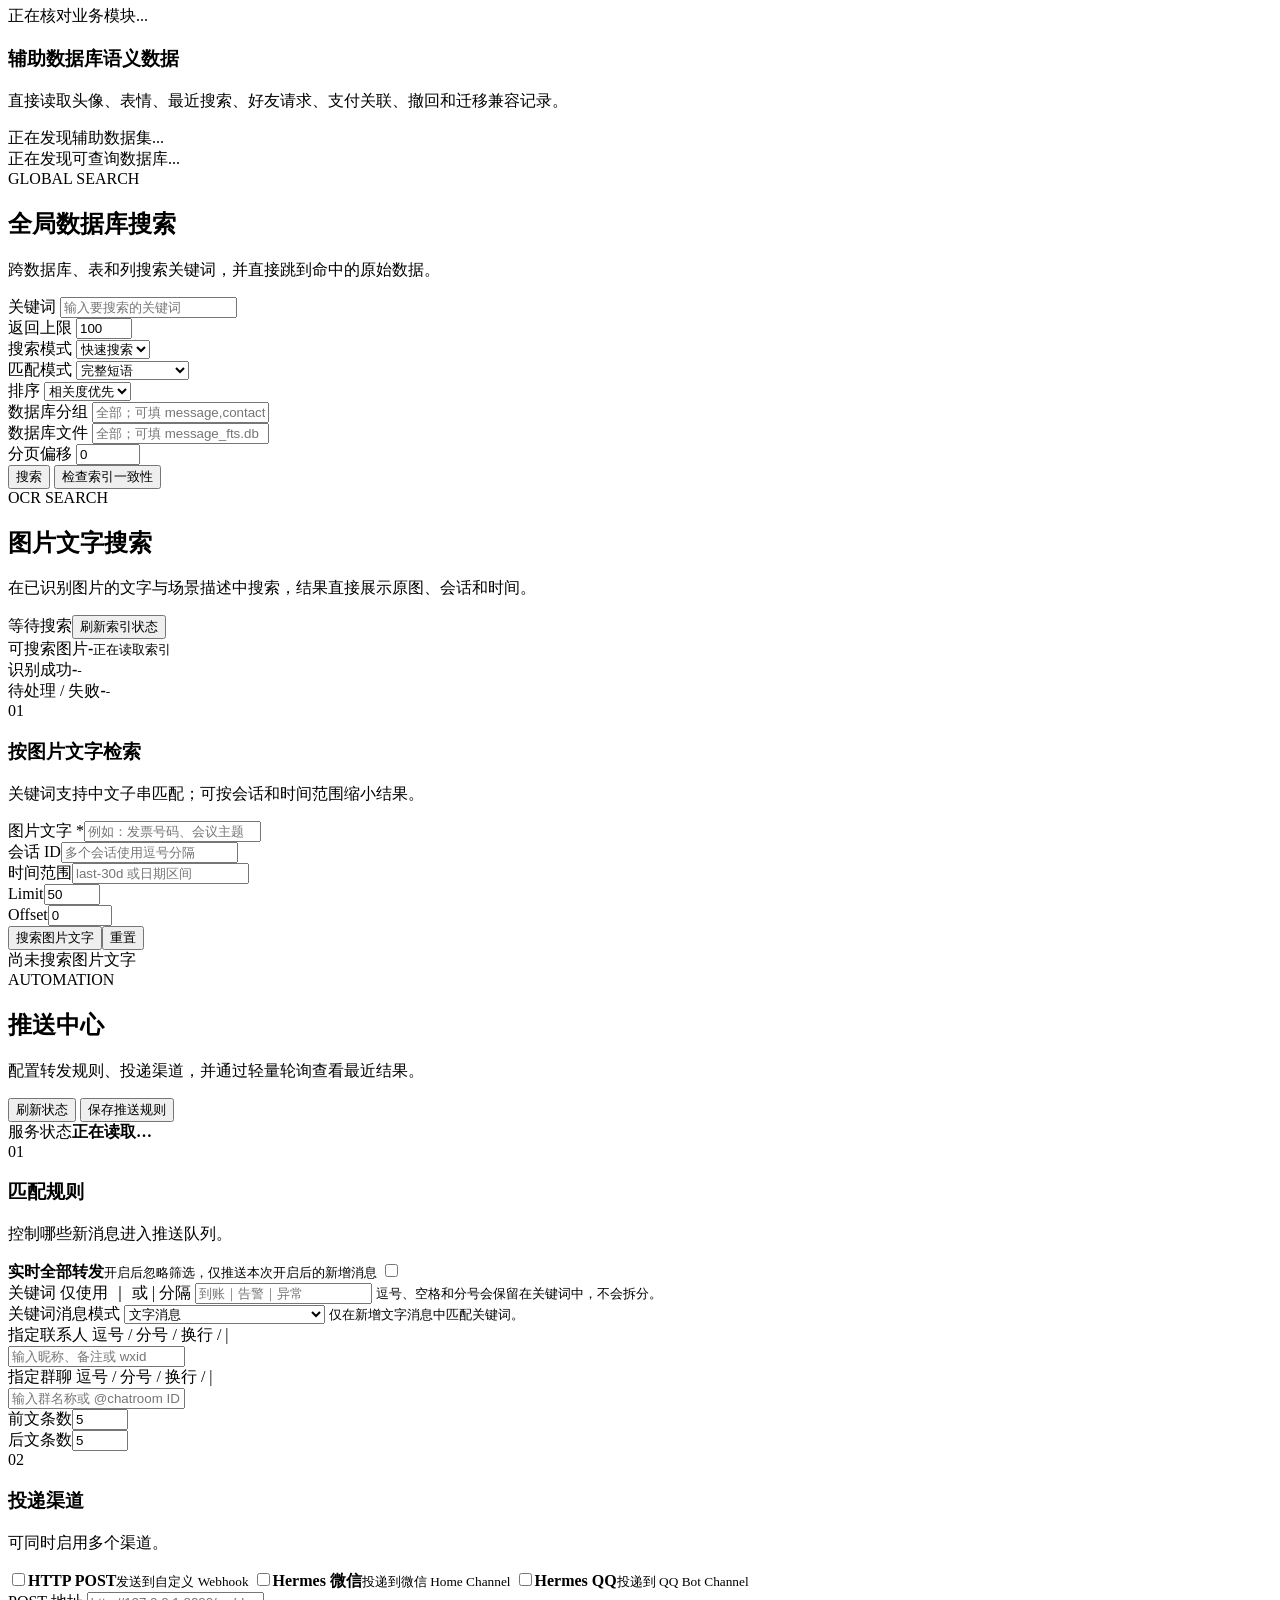
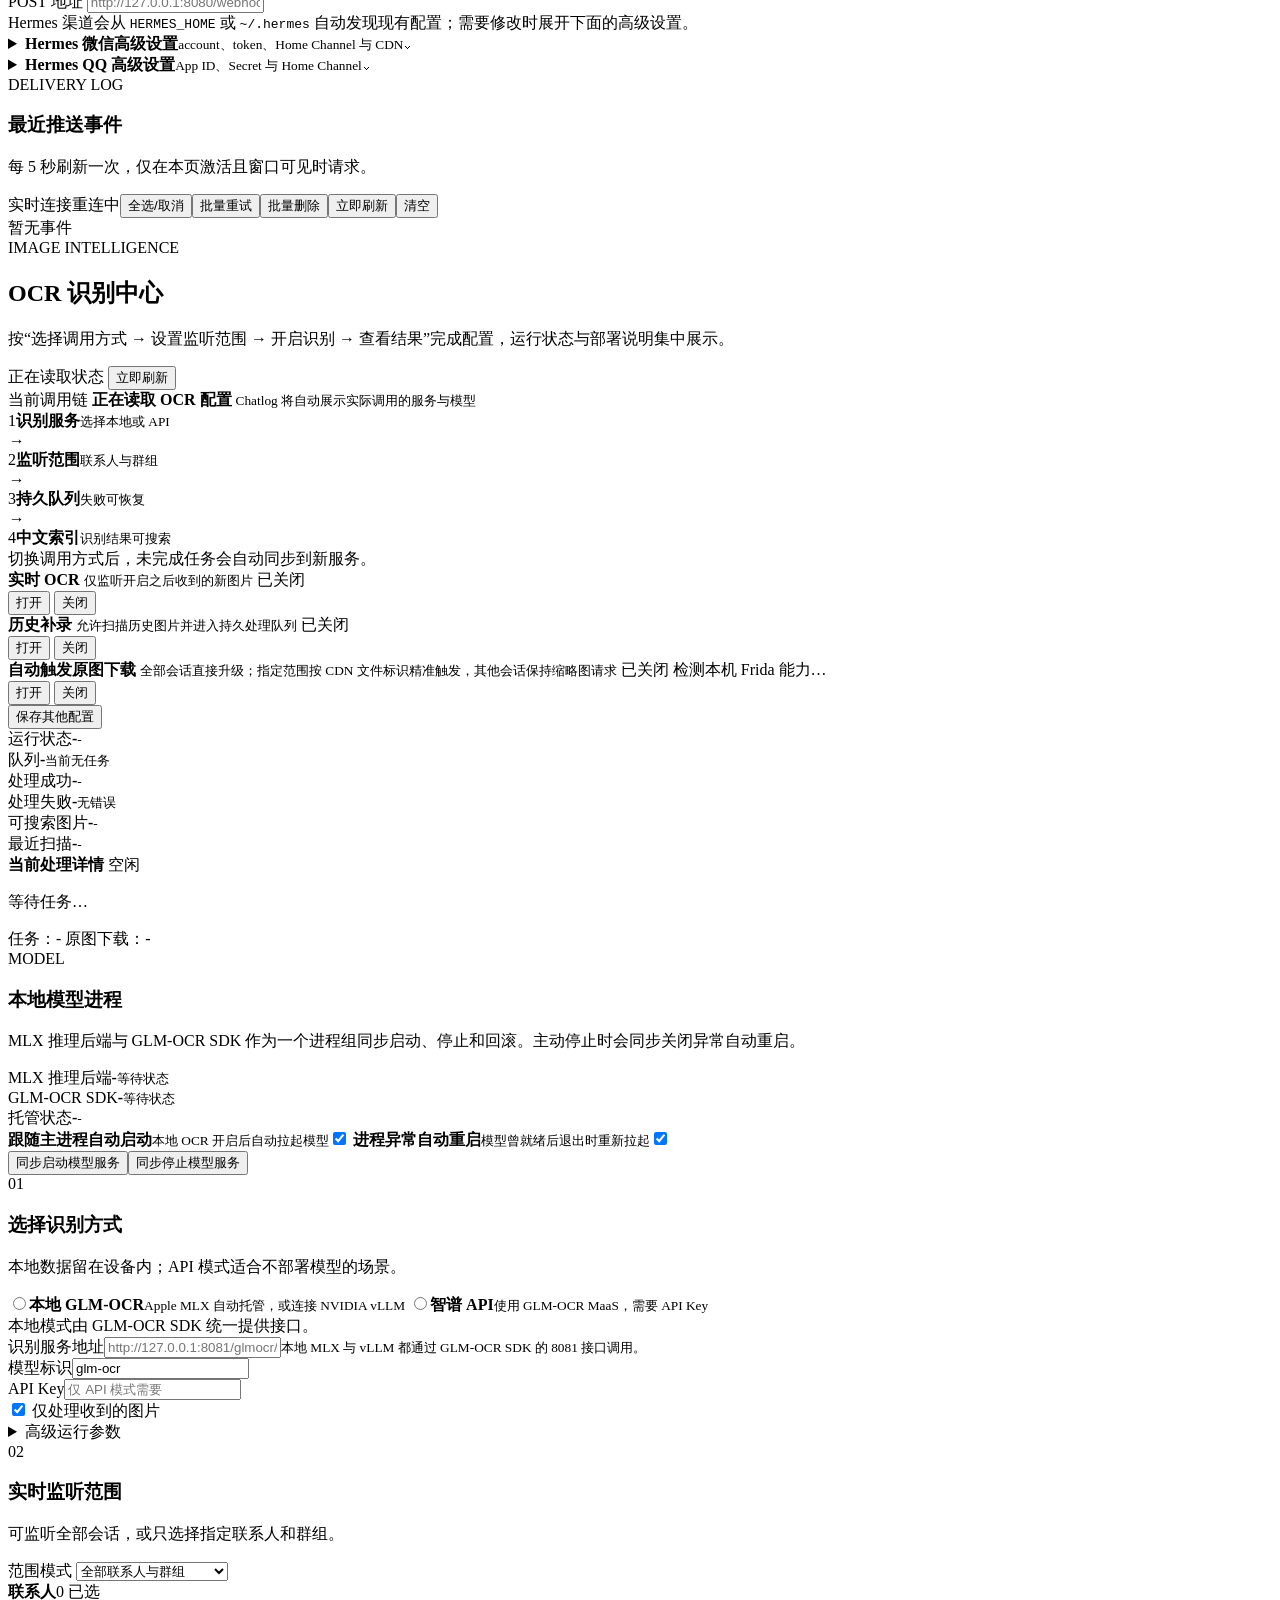
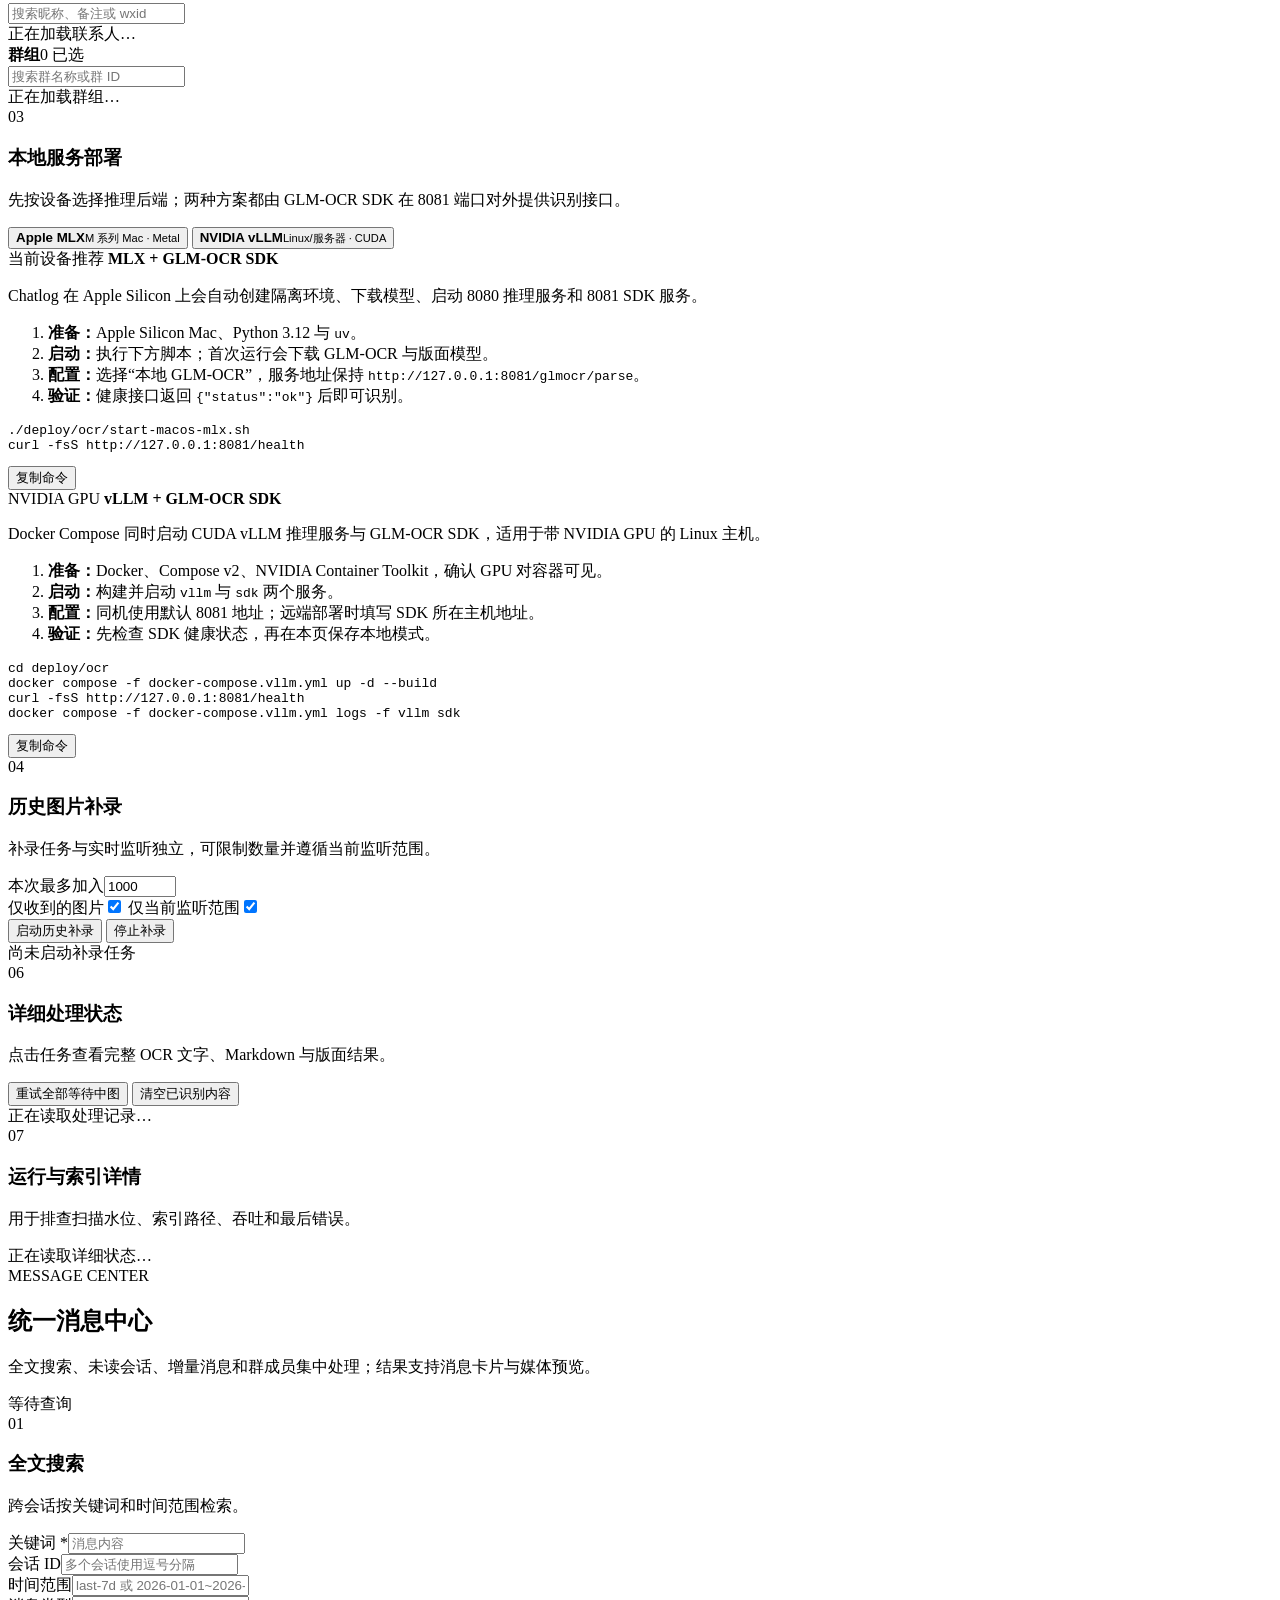
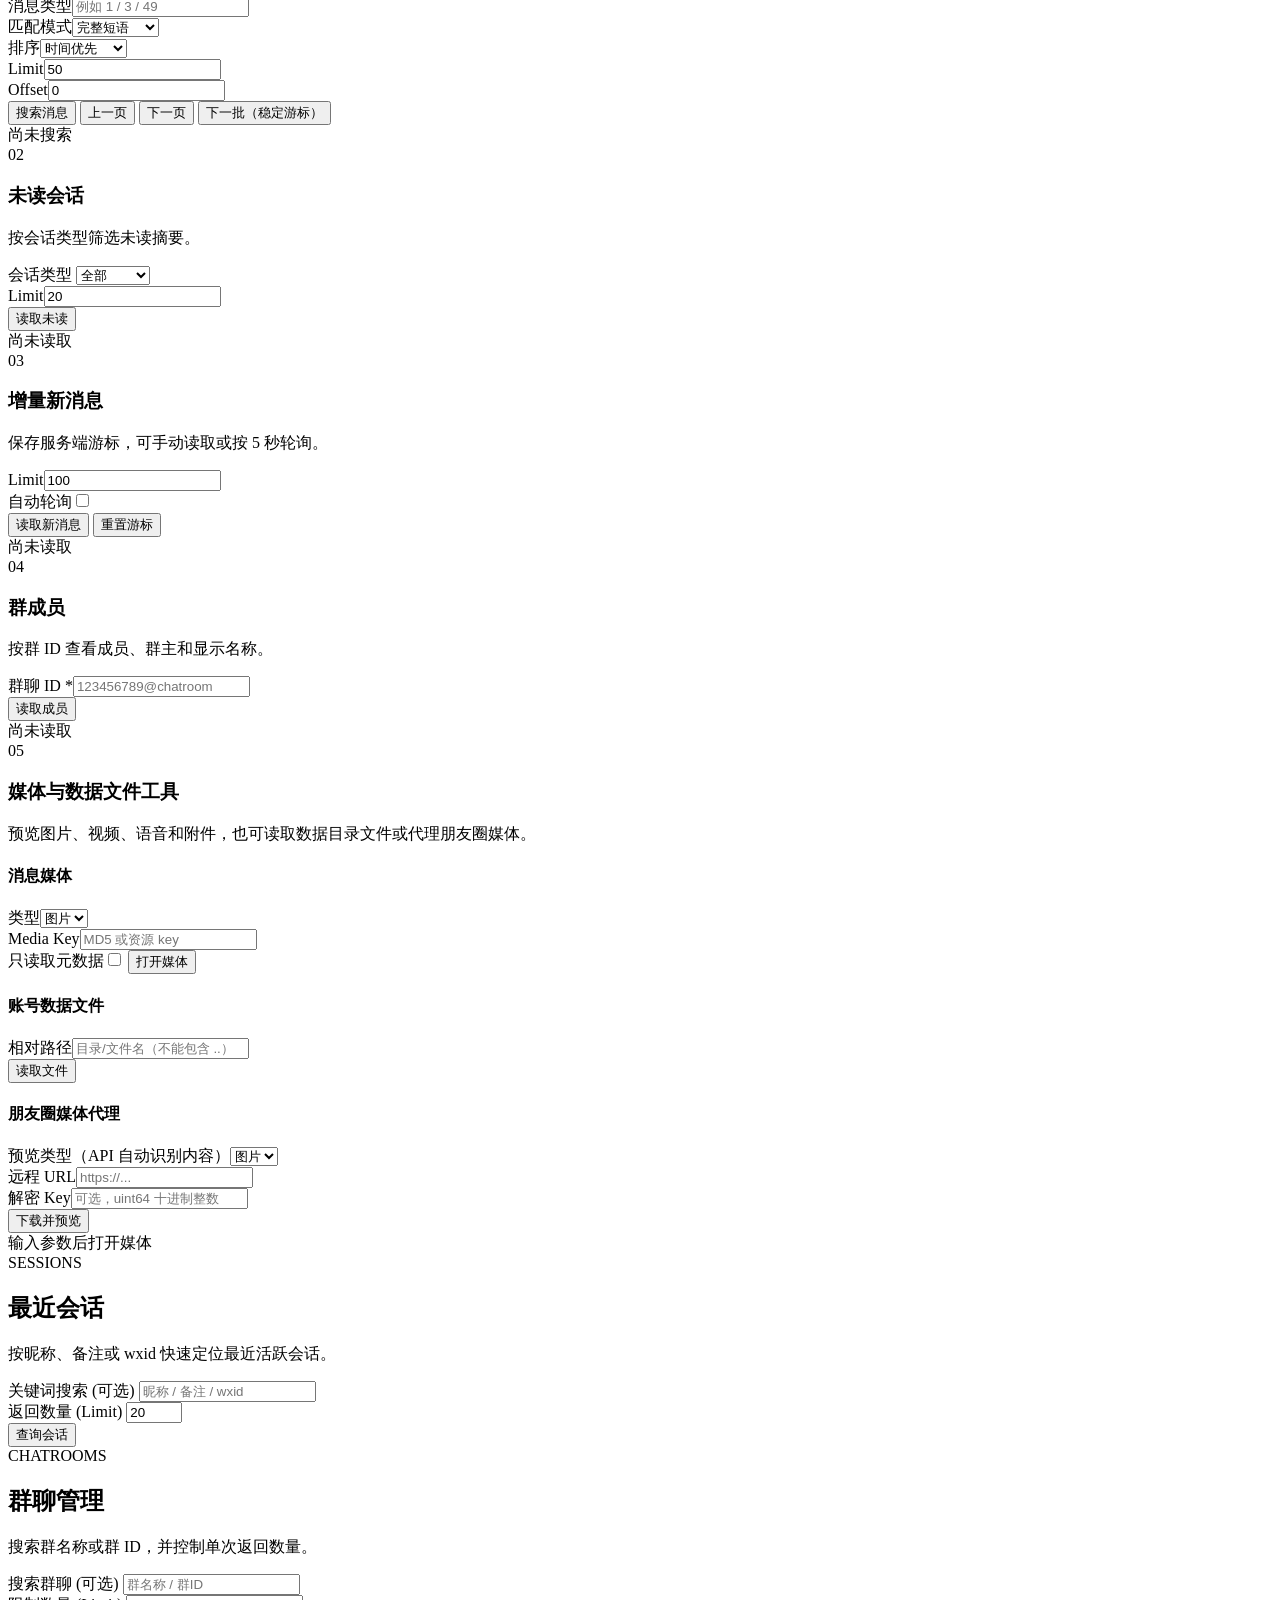
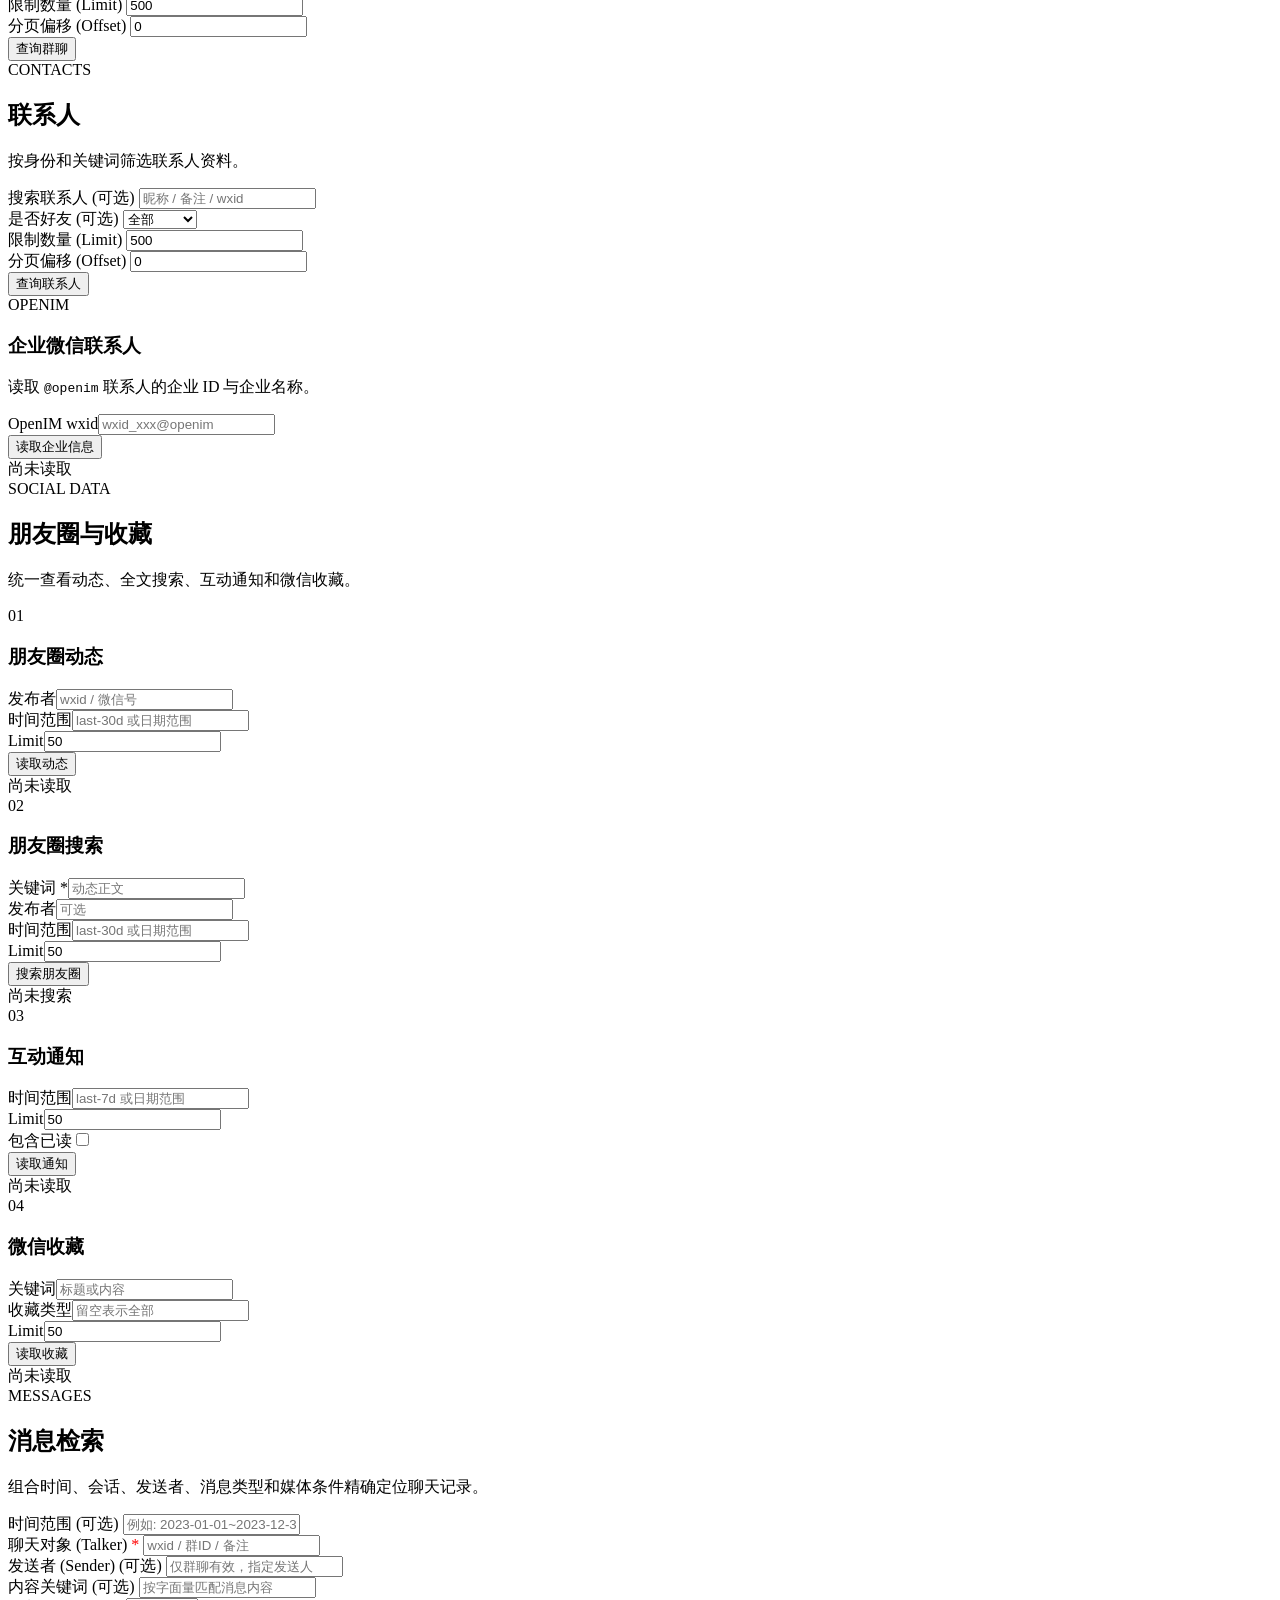
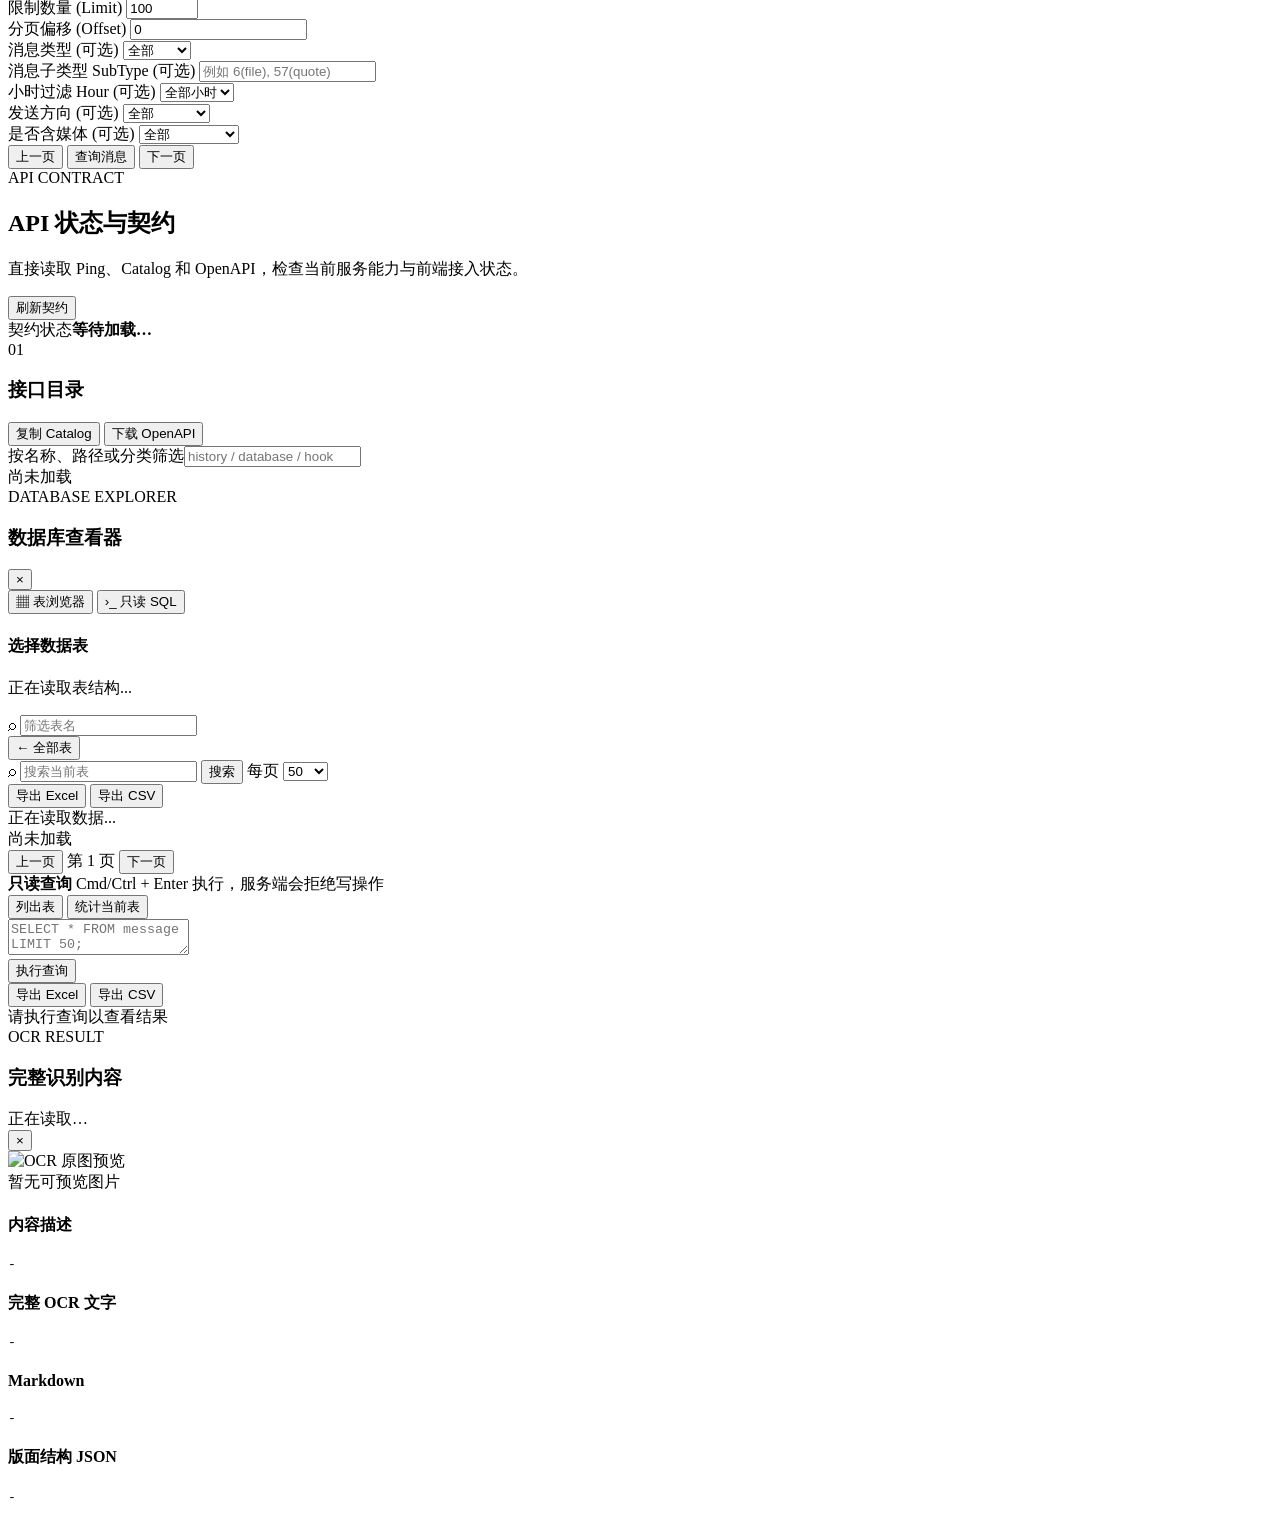
==== commit 2b48721a: "feat: expand agent automation and developer data platform" ====
--- a/third_party/chatlog/internal/chatlog/http/static/index.htm
+++ b/third_party/chatlog/internal/chatlog/http/static/index.htm
@@ -4,455 +4,1297 @@
     <meta charset="UTF-8">
     <meta name="viewport" content="width=device-width, initial-scale=1.0">
     <title>Chatlog 管理控制台</title>
-    <style>
-        :root {
-            --primary: #2563eb;
-            --primary-hover: #1d4ed8;
-            --bg-body: #f3f4f6;
-            --bg-card: #ffffff;
-            --text-main: #1f2937;
-            --text-secondary: #6b7280;
-            --border: #e5e7eb;
-            --danger: #ef4444;
-            --success: #10b981;
-        }
-
-        body {
-            font-family: 'Segoe UI', system-ui, -apple-system, sans-serif;
-            background-color: var(--bg-body);
-            color: var(--text-main);
-            margin: 0;
-            padding: 20px;
-            line-height: 1.5;
-        }
-
-        .container {
-            max-width: 1200px;
-            margin: 0 auto;
-        }
-
-        /* Header */
-        header {
-            background: var(--bg-card);
-            padding: 20px;
-            border-radius: 12px;
-            box-shadow: 0 1px 3px rgba(0,0,0,0.1);
-            margin-bottom: 20px;
-            display: flex;
-            justify-content: space-between;
-            align-items: center;
-        }
-
-        h1 {
-            margin: 0;
-            font-size: 1.5rem;
-            color: var(--primary);
-            display: flex;
-            align-items: center;
-            gap: 10px;
-        }
-
-        /* Tabs */
-        .tabs {
-            display: flex;
-            gap: 10px;
-            margin-bottom: 20px;
-            overflow-x: auto;
-            padding-bottom: 5px;
-        }
-
-        .tab-btn {
-            padding: 10px 20px;
-            border: none;
-            background: var(--bg-card);
-            border-radius: 8px;
-            cursor: pointer;
-            font-weight: 500;
-            color: var(--text-secondary);
-            transition: all 0.2s;
-            box-shadow: 0 1px 2px rgba(0,0,0,0.05);
-            white-space: nowrap;
-        }
-
-        .tab-btn:hover {
-            color: var(--primary);
-            background: #eff6ff;
-        }
-
-        .tab-btn.active {
-            background: var(--primary);
-            color: white;
-        }
-
-        /* Content Area */
-        .tab-content {
-            display: none;
-            background: var(--bg-card);
-            padding: 25px;
-            border-radius: 12px;
-            box-shadow: 0 1px 3px rgba(0,0,0,0.1);
-            animation: fadeIn 0.3s ease;
-        }
-
-        .tab-content.active {
-            display: block;
-        }
-
-        @keyframes fadeIn {
-            from { opacity: 0; transform: translateY(5px); }
-            to { opacity: 1; transform: translateY(0); }
-        }
-
-        /* Forms */
-        .form-grid {
-            display: grid;
-            grid-template-columns: repeat(auto-fill, minmax(250px, 1fr));
-            gap: 20px;
-            margin-bottom: 25px;
-        }
-
-        .form-group {
-            display: flex;
-            flex-direction: column;
-            gap: 8px;
-        }
-
-        label {
-            font-weight: 500;
-            font-size: 0.9rem;
-            color: var(--text-main);
-        }
-
-        input, select {
-            padding: 10px;
-            border: 1px solid var(--border);
-            border-radius: 6px;
-            font-size: 0.95rem;
-            transition: border-color 0.2s;
-        }
-
-        input:focus, select:focus {
-            outline: none;
-            border-color: var(--primary);
-            box-shadow: 0 0 0 3px rgba(37, 99, 235, 0.1);
-        }
-
-        .actions {
-            display: flex;
-            gap: 10px;
-            margin-top: 20px;
-            border-top: 1px solid var(--border);
-            padding-top: 20px;
-        }
-
-        .btn {
-            padding: 10px 24px;
-            border: none;
-            border-radius: 6px;
-            cursor: pointer;
-            font-weight: 500;
-            transition: all 0.2s;
-            display: inline-flex;
-            align-items: center;
-            gap: 6px;
-        }
-
-        .btn-primary {
-            background: var(--primary);
-            color: white;
-        }
-
-        .btn-primary:hover {
-            background: var(--primary-hover);
-        }
-
-        .btn-danger {
-            background: var(--danger);
-            color: white;
-        }
-
-        .btn-secondary {
-            background: #f3f4f6;
-            color: var(--text-main);
-        }
-
-        .btn-secondary:hover {
-            background: #e5e7eb;
-        }
-
-        .btn-sm {
-            padding: 6px 12px;
-            font-size: 0.85rem;
-        }
-
-        /* Results */
-        .result-area {
-            margin-top: 20px;
-            border: 1px solid var(--border);
-            border-radius: 8px;
-            background: #f8fafc;
-            padding: 15px;
-            position: relative;
-        }
-
-        .result-header {
-            display: flex;
-            justify-content: space-between;
-            align-items: center;
-            margin-bottom: 10px;
-            padding-bottom: 10px;
-            border-bottom: 1px dashed var(--border);
-        }
-
-        .url-display {
-            font-family: monospace;
-            background: #e2e8f0;
-            padding: 4px 8px;
-            border-radius: 4px;
-            font-size: 0.85rem;
-            color: var(--text-secondary);
-            word-break: break-all;
-        }
-
-        pre {
-            margin: 0;
-            white-space: pre-wrap;
-            word-wrap: break-word;
-            font-family: 'Consolas', monospace;
-            font-size: 0.9rem;
-            max-height: 500px;
-            overflow-y: auto;
-        }
-
-        /* Database List Styles */
-        .db-group {
-            margin-bottom: 20px;
-        }
-        
-        .db-group-title {
-            font-weight: 600;
-            margin-bottom: 10px;
-            color: var(--text-main);
-            display: flex;
-            align-items: center;
-            gap: 8px;
-        }
-
-        .db-list {
-            display: grid;
-            gap: 8px;
-        }
-
-        .db-item {
-            background: white;
-            border: 1px solid var(--border);
-            padding: 12px;
-            border-radius: 6px;
-            display: flex;
-            align-items: center;
-            justify-content: space-between;
-            font-family: monospace;
-            font-size: 0.9rem;
-            cursor: pointer;
-            transition: all 0.2s;
-        }
-        
-        .db-item:hover {
-            border-color: var(--primary);
-            background: #eff6ff;
-        }
-
-        .badge {
-            background: #e0f2fe;
-            color: #0369a1;
-            padding: 2px 8px;
-            border-radius: 12px;
-            font-size: 0.75rem;
-            font-weight: 600;
-        }
-
-        /* Modal Styles */
-        .modal { position: fixed; top: 0; left: 0; width: 100%; height: 100%; background: rgba(0,0,0,0.5); z-index: 1000; display: flex; justify-content: center; align-items: center; }
-        .modal.hidden { display: none; }
-        .modal-content { background: white; width: 95%; max-width: 1300px; height: 95%; border-radius: 8px; display: flex; flex-direction: column; box-shadow: 0 4px 20px rgba(0,0,0,0.2); }
-        .modal-header { padding: 15px 20px; border-bottom: 1px solid var(--border); display: flex; justify-content: space-between; align-items: center; background: #f9fafb; border-radius: 8px 8px 0 0; }
-        .modal-header h3 { margin: 0; color: var(--text-main); font-size: 1.2rem; }
-        .modal-body { flex: 1; overflow: hidden; padding: 20px; display: flex; flex-direction: column; }
-        .close-btn { background: none; border: none; font-size: 2rem; line-height: 1; cursor: pointer; color: var(--text-secondary); }
-        .close-btn:hover { color: var(--danger); }
-
-        /* Modal Nav & Views */
-        .modal-nav { display: flex; gap: 10px; margin-bottom: 15px; border-bottom: 1px solid var(--border); padding-bottom: 10px; }
-        .nav-btn { background: none; border: none; padding: 8px 15px; cursor: pointer; font-weight: 500; color: var(--text-secondary); border-radius: 4px; transition: all 0.2s; }
-        .nav-btn:hover { background: #f3f4f6; }
-        .nav-btn.active { background: #eff6ff; color: var(--primary); font-weight: 600; }
-        
-        .modal-view { display: none; flex: 1; flex-direction: column; overflow: hidden; }
-        .modal-view.active { display: flex; }
-
-        /* Browser View */
-        #table-list-view { flex: 1; overflow: hidden; display: flex; flex-direction: column; }
-        .db-table-list { display: grid; grid-template-columns: repeat(auto-fill, minmax(200px, 1fr)); gap: 15px; overflow-y: auto; padding: 5px; height: 100%; }
-        .db-table-item { padding: 15px; border: 1px solid var(--border); border-radius: 8px; cursor: pointer; text-align: center; background: white; transition: all 0.2s; box-shadow: 0 1px 2px rgba(0,0,0,0.05); }
-        .db-table-item:hover { background: #eff6ff; border-color: var(--primary); transform: translateY(-2px); box-shadow: 0 4px 6px rgba(0,0,0,0.05); }
-
-        .data-view-container { display: flex; flex-direction: column; height: 100%; flex: 1; overflow: hidden; }
-        .data-controls { display: flex; gap: 10px; align-items: center; margin-bottom: 15px; flex-shrink: 0; flex-wrap: wrap; }
-        .spacer { flex: 1; }
-        .search-input { padding: 6px 12px; border: 1px solid var(--border); border-radius: 4px; width: 200px; font-size: 0.9rem; }
-        
-        .table-scroll { flex: 1; overflow: auto; border: 1px solid var(--border); border-radius: 6px; position: relative; }
-        
-        /* SQL View */
-        .sql-editor-container { margin-bottom: 15px; display: flex; flex-direction: column; gap: 10px; }
-        .sql-editor { width: 100%; height: 120px; font-family: 'Consolas', monospace; padding: 10px; border: 1px solid var(--border); border-radius: 6px; box-sizing: border-box; resize: vertical; font-size: 14px; background: #f8fafc; }
-        .sql-editor:focus { outline: none; border-color: var(--primary); box-shadow: 0 0 0 2px rgba(37, 99, 235, 0.1); }
-        
-        #data-table, #sql-result-table { width: 100%; border-collapse: separate; border-spacing: 0; font-size: 0.9rem; }
-        #data-table th, #sql-result-table th, #data-table td, #sql-result-table td { padding: 8px 12px; border-bottom: 1px solid var(--border); border-right: 1px solid var(--border); white-space: nowrap; max-width: 400px; overflow: hidden; text-overflow: ellipsis; }
-        #data-table th, #sql-result-table th { background: #f3f4f6; position: sticky; top: 0; z-index: 10; font-weight: 600; text-align: left; }
-        #data-table tr:hover, #sql-result-table tr:hover { background-color: #f9fafb; }
-        
-        .pagination { display: flex; justify-content: center; gap: 15px; margin-top: 15px; align-items: center; flex-shrink: 0; }
-
-        /* Helper Classes */
-        .hidden { display: none !important; }
-        .text-sm { font-size: 0.875rem; }
-        .text-gray { color: var(--text-secondary); }
-        .text-danger { color: var(--danger); }
-        .text-success { color: var(--success); }
-    </style>
+    <link rel="stylesheet" href="/static/app.css">
+    <link rel="stylesheet" href="/static/console.css">
+    <script src="/static/console.js" defer></script>
+    <script src="/static/workspace.js" defer></script>
 </head>
 <body>
     <div class="container">
         <header>
-            <h1>
-                <svg width="24" height="24" viewBox="0 0 24 24" fill="none" stroke="currentColor" stroke-width="2">
-                    <path d="M21 15a2 2 0 0 1-2 2H7l-4 4V5a2 2 0 0 1 2-2h14a2 2 0 0 1 2 2z"></path>
-                </svg>
-                Chatlog 控制台
-            </h1>
-            <div>
-                <button id="clearCacheBtn" class="btn btn-danger text-sm">清除媒体缓存</button>
+            <div class="console-brand">
+                <div class="console-brand-mark" aria-hidden="true">
+                    <svg width="24" height="24" viewBox="0 0 24 24" fill="none" stroke="currentColor" stroke-width="2">
+                        <path d="M21 15a2 2 0 0 1-2 2H7l-4 4V5a2 2 0 0 1 2-2h14a2 2 0 0 1 2 2z"></path>
+                    </svg>
+                </div>
+                <div>
+                    <h1>Chatlog 控制台</h1>
+                    <div class="console-brand-subtitle">检索、分析与管理微信聊天数据</div>
+                </div>
+            </div>
+            <div class="console-actions">
+                <span id="service-status" class="service-status">正在检查</span>
+                <span class="console-shortcut">⌘/Ctrl K 全局搜索</span>
             </div>
         </header>
 
-        <div class="tabs">
-            <button class="tab-btn active" onclick="switchTab('dashboard')">仪表盘 & 数据库</button>
-            <button class="tab-btn" onclick="switchTab('session')">最近会话</button>
-            <button class="tab-btn" onclick="switchTab('chatroom')">群聊管理</button>
-            <button class="tab-btn" onclick="switchTab('contact')">联系人</button>
-            <button class="tab-btn" onclick="switchTab('sns')">朋友圈检索</button>
-            <button class="tab-btn" onclick="switchTab('chatlog')">消息检索</button>
+        <nav class="tabs" aria-label="控制台功能导航">
+            <span class="nav-section-label">概览</span>
+            <button class="tab-btn active" data-icon="▦" onclick="switchTab('dashboard')">仪表盘</button>
+            <button class="tab-btn" data-icon="⌁" onclick="switchTab('analytics')">聊天数据分析</button>
+            <button class="tab-btn" data-icon="▤" onclick="switchTab('database')">数据库</button>
+            <button class="tab-btn" data-icon="⌕" onclick="switchTab('global-search')">全局搜索</button>
+            <button class="tab-btn" data-icon="▧" onclick="switchTab('ocr-search')">图片文字搜索</button>
+            <span class="nav-section-label">自动化</span>
+            <button class="tab-btn" data-icon="↗" onclick="switchTab('hook')">推送页面</button>
+            <button class="tab-btn" data-icon="◫" onclick="switchTab('ocr-center')">OCR 识别</button>
+            <span class="nav-section-label">数据查询</span>
+            <button class="tab-btn" data-icon="✦" onclick="switchTab('message-center')">消息中心</button>
+            <button class="tab-btn" data-icon="◷" onclick="switchTab('session')">最近会话</button>
+            <button class="tab-btn" data-icon="♟" onclick="switchTab('chatroom')">群聊管理</button>
+            <button class="tab-btn" data-icon="◎" onclick="switchTab('contact')">联系人</button>
+            <button class="tab-btn" data-icon="◉" onclick="switchTab('sns')">朋友圈与收藏</button>
+            <button class="tab-btn" data-icon="≡" onclick="switchTab('chatlog')">消息检索</button>
+            <span class="nav-section-label">开发工具</span>
+            <button class="tab-btn" data-icon="⌘" onclick="switchTab('api-inspector')">API 状态</button>
+        </nav>
+
+        <!-- Runtime dashboard -->
+        <div id="dashboard" class="tab-content active">
+            <div class="page-heading runtime-page-heading">
+                <div>
+                    <span class="page-kicker">LIVE OPERATIONS</span>
+                    <h2>项目运行仪表盘</h2>
+                    <p>实时查看服务、数据库、项目关联进程文件读写、请求吞吐、延迟、内存、CPU 与 Go 运行时指标，集中呈现排查线索。</p>
+                </div>
+                <div class="runtime-heading-actions">
+                    <span id="runtime-live-state" class="runtime-live-state"><i aria-hidden="true"></i>每 2 秒更新</span>
+                    <button id="runtime-refresh-button" class="btn btn-secondary" type="button" onclick="loadRuntimeDashboard({ manual: true })">立即刷新</button>
+                    <button id="runtime-terminate-button" class="btn btn-danger runtime-terminate-button" type="button" onclick="terminateChatlogAndRestartWeChat()">结束 Chatlog 并重启微信</button>
+                </div>
+            </div>
+
+            <section id="runtime-hero" class="runtime-hero" aria-live="polite">
+                <div class="runtime-hero-status">
+                    <span id="runtime-overall-dot" class="runtime-overall-dot is-loading" aria-hidden="true"></span>
+                    <div>
+                        <span class="runtime-eyebrow">当前状态</span>
+                        <strong id="runtime-overall-state">正在读取运行状态</strong>
+                        <small id="runtime-overall-detail">等待首个实时样本</small>
+                    </div>
+                </div>
+                <div class="runtime-hero-meta">
+                    <span>监听地址 <strong id="runtime-listen-address">-</strong></span>
+                    <span>最后更新 <strong id="runtime-updated-at">-</strong></span>
+                </div>
+            </section>
+
+            <div class="runtime-metric-grid">
+                <article class="runtime-metric-card accent-blue">
+                    <span class="runtime-metric-label">运行时长</span>
+                    <strong id="runtime-uptime">-</strong>
+                    <small id="runtime-started-at">启动时间 -</small>
+                </article>
+                <article class="runtime-metric-card accent-violet">
+                    <span class="runtime-metric-label">进程 CPU</span>
+                    <strong id="runtime-cpu">-</strong>
+                    <small id="runtime-cpu-context">- 个逻辑核心</small>
+                </article>
+                <article class="runtime-metric-card accent-emerald">
+                    <span class="runtime-metric-label">进程内存 RSS</span>
+                    <strong id="runtime-rss">-</strong>
+                    <small id="runtime-heap-context">堆内存 -</small>
+                </article>
+                <article class="runtime-metric-card accent-cyan">
+                    <span class="runtime-metric-label">Go 协程</span>
+                    <strong id="runtime-goroutines">-</strong>
+                    <small id="runtime-thread-context">系统线程 -</small>
+                </article>
+                <article class="runtime-metric-card accent-indigo">
+                    <span class="runtime-metric-label">API 请求</span>
+                    <strong id="runtime-request-total">-</strong>
+                    <small id="runtime-request-active">当前并发 -</small>
+                </article>
+                <article class="runtime-metric-card accent-amber">
+                    <span class="runtime-metric-label">平均响应</span>
+                    <strong id="runtime-latency-average">-</strong>
+                    <small id="runtime-latency-max">最大 -</small>
+                </article>
+                <article class="runtime-metric-card accent-rose">
+                    <span class="runtime-metric-label">HTTP 异常</span>
+                    <strong id="runtime-http-errors">-</strong>
+                    <small id="runtime-http-error-context">4xx / 5xx</small>
+                </article>
+                <article class="runtime-metric-card accent-slate">
+                    <span class="runtime-metric-label">数据库</span>
+                    <strong id="runtime-database-state">-</strong>
+                    <small id="runtime-database-message">等待状态</small>
+                </article>
+            </div>
+
+            <section class="runtime-panel runtime-database-io-panel">
+                <div class="runtime-panel-heading">
+                    <div>
+                        <span class="runtime-eyebrow">DATABASE I/O</span>
+                        <h3>数据库读写</h3>
+                    </div>
+                    <span class="runtime-panel-note">按数据库接口实际传输字节统计；当前服务为只读查询模式</span>
+                </div>
+                <div class="runtime-io-metric-grid">
+                    <div class="runtime-io-metric"><span>总读入量</span><strong id="runtime-db-read-total">-</strong><small id="runtime-db-read-ops">- 次读取</small></div>
+                    <div class="runtime-io-metric"><span>总写入量</span><strong id="runtime-db-write-total">-</strong><small id="runtime-db-write-ops">- 次写入</small></div>
+                    <div class="runtime-io-metric is-read"><span>实时读取速度</span><strong id="runtime-db-read-speed">-</strong><small>最近采样窗口</small></div>
+                    <div class="runtime-io-metric is-write"><span>实时写入速度</span><strong id="runtime-db-write-speed">-</strong><small>最近采样窗口</small></div>
+                    <div class="runtime-io-metric"><span>消息增量流</span><strong id="runtime-change-mode">-</strong><small id="runtime-change-subscribers">- 个消费者</small></div>
+                    <div class="runtime-io-metric"><span>统一发布量</span><strong id="runtime-change-messages">-</strong><small id="runtime-change-batches">- 个批次</small></div>
+                    <div class="runtime-io-metric"><span>消费者积压</span><strong id="runtime-change-pending">-</strong><small id="runtime-change-buffered">- 条回放缓存</small></div>
+                    <div class="runtime-io-metric"><span>最新同步延迟</span><strong id="runtime-change-lag">-</strong><small id="runtime-change-error">运行正常</small></div>
+                </div>
+                <div class="runtime-io-trend-grid">
+                    <div class="runtime-trend-card">
+                        <div><span>数据库读取速度</span><strong id="runtime-db-read-trend-value">-</strong></div>
+                        <div id="runtime-db-read-trend" class="runtime-sparkline runtime-io-sparkline" aria-label="数据库读取速度趋势"></div>
+                    </div>
+                    <div class="runtime-trend-card">
+                        <div><span>数据库写入速度</span><strong id="runtime-db-write-trend-value">-</strong></div>
+                        <div id="runtime-db-write-trend" class="runtime-sparkline runtime-io-sparkline" aria-label="数据库写入速度趋势"></div>
+                    </div>
+                </div>
+            </section>
+
+            <section class="runtime-panel runtime-file-io-panel">
+                <div class="runtime-panel-heading">
+                    <div>
+                        <span class="runtime-eyebrow">PROJECT FILE I/O</span>
+                        <h3>项目及衍生进程文件读写</h3>
+                    </div>
+                    <span id="runtime-file-io-state" class="runtime-panel-note">等待操作系统进程采样</span>
+                </div>
+                <div class="runtime-io-metric-grid">
+                    <div class="runtime-io-metric"><span>累计文件读取量</span><strong id="runtime-file-read-total">-</strong><small id="runtime-file-read-active">当前活跃进程合计 -</small></div>
+                    <div class="runtime-io-metric"><span>累计文件写入量</span><strong id="runtime-file-write-total">-</strong><small id="runtime-file-write-active">当前活跃进程合计 -</small></div>
+                    <div class="runtime-io-metric is-read"><span>实时文件读取速度</span><strong id="runtime-file-read-speed">-</strong><small>最近 2 秒采样窗口</small></div>
+                    <div class="runtime-io-metric is-write"><span>实时文件写入速度</span><strong id="runtime-file-write-speed">-</strong><small>最近 2 秒采样窗口</small></div>
+                </div>
+                <div class="runtime-io-trend-grid">
+                    <div class="runtime-trend-card">
+                        <div><span>全部关联进程读取速度</span><strong id="runtime-file-read-trend-value">-</strong></div>
+                        <div id="runtime-file-read-trend" class="runtime-sparkline runtime-io-sparkline" aria-label="全部关联进程文件读取速度趋势"></div>
+                    </div>
+                    <div class="runtime-trend-card">
+                        <div><span>全部关联进程写入速度</span><strong id="runtime-file-write-trend-value">-</strong></div>
+                        <div id="runtime-file-write-trend" class="runtime-sparkline runtime-io-sparkline" aria-label="全部关联进程文件写入速度趋势"></div>
+                    </div>
+                </div>
+                <div class="runtime-file-process-heading">
+                    <strong>实时进程明细</strong>
+                    <span>包含 Chatlog、OCR、图片下载 Hook、Frida 辅助进程及其子进程；累计量保留已观察到的退出进程。</span>
+                </div>
+                <div id="runtime-file-io-processes" class="runtime-file-processes">
+                    <div class="runtime-list-empty">正在识别项目关联进程...</div>
+                </div>
+                <div class="runtime-file-trace">
+                    <div class="runtime-file-trace-heading">
+                        <div>
+                            <strong>逐文件读写明细</strong>
+                            <span id="runtime-file-trace-state">按需开启，事件仅保存在内存中</span>
+                        </div>
+                        <div class="runtime-file-trace-actions">
+                            <button id="runtime-file-trace-start" class="btn btn-primary" type="button" onclick="startRuntimeFileTrace()">开启详细追踪</button>
+                            <button id="runtime-file-trace-stop" class="btn btn-secondary" type="button" onclick="stopRuntimeFileTrace()" disabled>停止追踪</button>
+                            <button id="runtime-file-trace-clear" class="btn btn-secondary" type="button" onclick="clearRuntimeFileTrace()">清空记录</button>
+                        </div>
+                    </div>
+                    <div class="runtime-file-trace-notice">
+                        <span>使用 macOS <code>fs_usage</code> 捕获真实文件系统调用，开启时系统会请求一次管理员授权。</span>
+                        <span id="runtime-file-trace-targets">追踪目标将在开启时锁定</span>
+                    </div>
+                    <div class="runtime-file-trace-auto-stop">
+                        <label class="runtime-file-trace-auto-stop-toggle">
+                            <input id="runtime-file-trace-auto-stop-enabled" type="checkbox">
+                            <span>写入达到阈值后自动暂停</span>
+                        </label>
+                        <label class="runtime-file-trace-auto-stop-value">
+                            <span>本轮累计写入</span>
+                            <input id="runtime-file-trace-auto-stop-mb" type="number" min="0.1" max="102400" step="0.1" value="50" inputmode="decimal">
+                            <span>MB</span>
+                        </label>
+                        <span id="runtime-file-trace-auto-stop-state" class="runtime-panel-note">自动暂停已关闭</span>
+                    </div>
+                    <div class="runtime-file-trace-summary">
+                        <div><span>已捕获</span><strong id="runtime-file-trace-total">0 条</strong></div>
+                        <div><span>读取</span><strong id="runtime-file-trace-read">0 次 · 0 B</strong></div>
+                        <div><span>写入</span><strong id="runtime-file-trace-write">0 次 · 0 B</strong></div>
+                    <div><span>文件元数据 / 已过滤噪声</span><strong id="runtime-file-trace-metadata">0 次 / 0 次</strong></div>
+                    </div>
+                    <div class="runtime-file-trace-rankings">
+                        <section><div class="runtime-file-ranking-heading"><strong>读取排名 Top 100</strong><span>本轮追踪开启至结束</span></div><div id="runtime-file-read-ranking" class="runtime-file-ranking-list"><div class="runtime-list-empty">等待追踪数据</div></div></section>
+                        <section><div class="runtime-file-ranking-heading"><strong>写入排名 Top 100</strong><span>本轮追踪开启至结束</span></div><div id="runtime-file-write-ranking" class="runtime-file-ranking-list"><div class="runtime-list-empty">等待追踪数据</div></div></section>
+                    </div>
+                    <div class="runtime-file-trace-toolbar">
+                        <label>类型
+                            <select id="runtime-file-trace-kind" onchange="loadRuntimeFileTraceDetails({ force: true })">
+                                <option value="all">全部事件</option>
+                                <option value="write">仅写入</option>
+                                <option value="read">仅读取</option>
+                                <option value="metadata">元数据操作</option>
+                            </select>
+                        </label>
+                        <label class="runtime-file-trace-query">路径 / 进程 / 操作
+                            <input id="runtime-file-trace-query" type="search" placeholder="例如 Message、.db-wal、WrData" oninput="scheduleRuntimeFileTraceFilter()">
+                        </label>
+                        <span id="runtime-file-trace-retention" class="runtime-panel-note">最多保留最近 1,000 条</span>
+                    </div>
+                    <div id="runtime-file-trace-records" class="runtime-file-trace-records">
+                        <div class="runtime-list-empty">开启详细追踪后，这里会显示每次读取、写入和文件元数据操作。</div>
+                    </div>
+                </div>
+            </section>
+
+            <section class="runtime-panel">
+                <div class="runtime-panel-heading">
+                    <div><span class="runtime-eyebrow">QUERY PERFORMANCE</span><h3>数据库查询延迟与慢查询</h3></div>
+                    <span id="runtime-query-sample-count" class="runtime-panel-note">等待查询样本</span>
+                </div>
+                <div class="runtime-io-metric-grid">
+                    <div class="runtime-io-metric"><span>P50 延迟</span><strong id="runtime-query-p50">-</strong><small>最近 512 次数据库请求</small></div>
+                    <div class="runtime-io-metric"><span>P95 延迟</span><strong id="runtime-query-p95">-</strong><small>主要性能基线</small></div>
+                    <div class="runtime-io-metric"><span>P99 延迟</span><strong id="runtime-query-p99">-</strong><small>尾部延迟</small></div>
+                    <div class="runtime-io-metric"><span>查询错误</span><strong id="runtime-query-errors">-</strong><small id="runtime-query-row-count">累计返回 - 行</small></div>
+                </div>
+                <div id="runtime-slow-queries" class="runtime-resource-result">
+                    <div class="runtime-list-empty">暂无慢查询记录</div>
+                </div>
+            </section>
+
+            <section class="runtime-panel runtime-database-audit-panel">
+                <div class="runtime-panel-heading runtime-filter-heading">
+                    <div>
+                        <span class="runtime-eyebrow">DATABASE COVERAGE</span>
+                        <h3>数据库解析覆盖率与分片水位</h3>
+                    </div>
+                    <div class="runtime-filter-controls">
+                        <span id="runtime-audit-updated" class="runtime-panel-note">全库审计仅按需执行</span>
+                        <button id="runtime-audit-refresh" class="btn btn-secondary btn-sm" type="button" onclick="loadRuntimeDatabaseAudit({ manual: true })">执行全库审计</button>
+                    </div>
+                </div>
+                <div id="runtime-database-audit" class="runtime-audit-content" aria-live="polite">
+                    <div class="runtime-list-empty">已停止自动全库扫描；点击“执行全库审计”时按需读取检查，不生成完整数据库副本。</div>
+                </div>
+                <div class="runtime-resource-lookup">
+                    <div>
+                        <strong>消息资源关联查询</strong>
+                        <span>按资源库消息 ID、本地消息 ID、服务器消息 ID 或 chat_id 定位 MessageResourceDetail。</span>
+                    </div>
+                    <div class="runtime-resource-lookup-form">
+                        <select id="message-resource-filter" aria-label="资源关联字段">
+                            <option value="message_id">资源库消息 ID</option>
+                            <option value="message_local_id">本地消息 ID</option>
+                            <option value="message_svr_id">服务器消息 ID</option>
+                            <option value="chat_id">chat_id</option>
+                        </select>
+                        <input id="message-resource-value" type="text" inputmode="numeric" autocomplete="off" placeholder="留空查看最新关联">
+                        <button class="btn btn-primary btn-sm" type="button" onclick="loadMessageResources()">查询资源</button>
+                    </div>
+                </div>
+                <div id="message-resource-result" class="runtime-resource-result"></div>
+            </section>
+
+            <div class="runtime-workspace">
+                <section class="runtime-panel runtime-trends-panel">
+                    <div class="runtime-panel-heading">
+                        <div><span class="runtime-eyebrow">90 秒窗口</span><h3>性能趋势</h3></div>
+                        <span id="runtime-sample-count" class="runtime-panel-note">0 个样本</span>
+                    </div>
+                    <div class="runtime-trend-grid">
+                        <div class="runtime-trend-card">
+                            <div><span>CPU</span><strong id="runtime-trend-cpu-value">-</strong></div>
+                            <div id="runtime-trend-cpu" class="runtime-sparkline" aria-label="CPU 使用趋势"></div>
+                        </div>
+                        <div class="runtime-trend-card">
+                            <div><span>RSS 内存</span><strong id="runtime-trend-rss-value">-</strong></div>
+                            <div id="runtime-trend-rss" class="runtime-sparkline" aria-label="RSS 内存趋势"></div>
+                        </div>
+                        <div class="runtime-trend-card">
+                            <div><span>平均响应</span><strong id="runtime-trend-latency-value">-</strong></div>
+                            <div id="runtime-trend-latency" class="runtime-sparkline" aria-label="平均响应耗时趋势"></div>
+                        </div>
+                        <div class="runtime-trend-card">
+                            <div><span>Go 协程</span><strong id="runtime-trend-goroutines-value">-</strong></div>
+                            <div id="runtime-trend-goroutines" class="runtime-sparkline" aria-label="Go 协程趋势"></div>
+                        </div>
+                    </div>
+                </section>
+
+                <section class="runtime-panel runtime-diagnostics-panel">
+                    <div class="runtime-panel-heading">
+                        <div><span class="runtime-eyebrow">TROUBLESHOOTING</span><h3>排查提示</h3></div>
+                        <span id="runtime-diagnostic-count" class="runtime-panel-note">等待数据</span>
+                    </div>
+                    <div id="runtime-diagnostics" class="runtime-diagnostics-list">
+                        <div class="runtime-diagnostic is-neutral"><i></i><div><strong>正在分析</strong><span>实时样本到达后生成排查建议。</span></div></div>
+                    </div>
+                </section>
+            </div>
+
+            <div class="runtime-workspace runtime-detail-workspace">
+                <section class="runtime-panel">
+                    <div class="runtime-panel-heading"><div><span class="runtime-eyebrow">REQUESTS</span><h3>HTTP 请求性能</h3></div></div>
+                    <dl id="runtime-http-details" class="runtime-detail-list">
+                        <div><dt>成功响应</dt><dd>-</dd></div><div><dt>重定向</dt><dd>-</dd></div>
+                        <div><dt>客户端错误</dt><dd>-</dd></div><div><dt>服务端错误</dt><dd>-</dd></div>
+                        <div class="runtime-detail-wide"><dt>最近请求</dt><dd>-</dd></div>
+                    </dl>
+                </section>
+                <section class="runtime-panel">
+                    <div class="runtime-panel-heading"><div><span class="runtime-eyebrow">MEMORY & GC</span><h3>内存与垃圾回收</h3></div></div>
+                    <dl id="runtime-memory-details" class="runtime-detail-list">
+                        <div><dt>堆已用</dt><dd>-</dd></div><div><dt>堆保留</dt><dd>-</dd></div>
+                        <div><dt>堆对象</dt><dd>-</dd></div><div><dt>GC 次数</dt><dd>-</dd></div>
+                        <div><dt>最近暂停</dt><dd>-</dd></div><div><dt>累计暂停</dt><dd>-</dd></div>
+                    </dl>
+                </section>
+                <section class="runtime-panel">
+                    <div class="runtime-panel-heading"><div><span class="runtime-eyebrow">MEDIA WORKERS</span><h3>媒体任务并发</h3></div></div>
+                    <div id="runtime-resource-usage" class="runtime-resource-list"><div class="runtime-resource-row"><span>等待资源数据</span></div></div>
+                </section>
+            </div>
+
+            <div class="runtime-observability-grid">
+                <section class="runtime-panel runtime-logs-panel">
+                    <div class="runtime-panel-heading runtime-filter-heading">
+                        <div><span class="runtime-eyebrow">CLASSIFIED LOGS</span><h3>分类运行日志</h3></div>
+                        <div class="runtime-filter-controls">
+                            <select id="runtime-log-category" aria-label="日志分类" onchange="loadRuntimeLogs()">
+                                <option value="all">全部分类</option>
+                                <option value="system">系统</option>
+                                <option value="http">HTTP</option>
+                                <option value="database">数据库</option>
+                                <option value="cache">缓存</option>
+                                <option value="media">媒体</option>
+                                <option value="push">推送</option>
+                            </select>
+                            <select id="runtime-log-level" aria-label="日志级别" onchange="loadRuntimeLogs()">
+                                <option value="all">全部级别</option>
+                                <option value="debug">Debug</option>
+                                <option value="info">Info</option>
+                                <option value="warn">Warn</option>
+                                <option value="error">Error</option>
+                            </select>
+                            <button class="btn btn-secondary btn-sm" type="button" onclick="loadRuntimeLogs({ manual: true })">刷新</button>
+                        </div>
+                    </div>
+                    <div id="runtime-log-category-summary" class="runtime-category-summary"></div>
+                    <div id="runtime-log-list" class="runtime-log-list">
+                        <div class="runtime-list-empty">正在读取分类日志...</div>
+                    </div>
+                </section>
+
+                <section class="runtime-panel runtime-http-errors-panel">
+                    <div class="runtime-panel-heading">
+                        <div><span class="runtime-eyebrow">HTTP ERRORS</span><h3>错误 HTTP 记录</h3></div>
+                        <span id="runtime-http-error-record-count" class="runtime-panel-note">0 条</span>
+                    </div>
+                    <div id="runtime-http-error-records" class="runtime-http-error-list">
+                        <div class="runtime-list-empty">暂未记录 HTTP 错误</div>
+                    </div>
+                </section>
+            </div>
+
+            <section class="runtime-panel runtime-cache-panel">
+                <div class="runtime-panel-heading runtime-filter-heading">
+                    <div>
+                        <span class="runtime-eyebrow">CACHE CONTROL</span>
+                        <h3>分类缓存详情与清理</h3>
+                    </div>
+                    <div class="runtime-filter-controls">
+                        <span id="runtime-cache-summary" class="runtime-panel-note">等待缓存详情</span>
+                        <button class="btn btn-secondary btn-sm" type="button" onclick="loadRuntimeCacheDetails(true)">重新扫描</button>
+                        <button class="btn btn-danger btn-sm" type="button" onclick="clearRuntimeCache('all', '全部缓存')">清理全部</button>
+                    </div>
+                </div>
+                <div id="runtime-cache-categories" class="runtime-cache-grid">
+                    <div class="runtime-list-empty">正在扫描缓存...</div>
+                </div>
+                <div id="runtime-cache-files" class="runtime-cache-files hidden" aria-live="polite"></div>
+            </section>
         </div>
 
-        <!-- Dashboard / DB List -->
-        <div id="dashboard" class="tab-content active">
-            <h2>当前已解密数据库</h2>
-            <p class="text-gray" style="margin-bottom: 20px;">点击下方的数据库文件可直接浏览其表结构和数据内容。</p>
-            <div id="db-list-container">
-                <div class="loading">加载中...</div>
+        <!-- Chat data analysis -->
+        <div id="analytics" class="tab-content">
+            <div class="page-heading">
+                <div>
+                    <span class="page-kicker">CHAT ANALYTICS</span>
+                    <h2>聊天数据分析</h2>
+                    <p>按私聊和群聊查看消息结构、活跃时段、发言排行及跨群对比，并跳转到原始消息验证。</p>
+                </div>
+                <button class="btn btn-secondary" type="button" onclick="refreshChatAnalytics()">刷新分析</button>
+            </div>
+            <section class="analytics-panel" style="margin-bottom:24px;">
+                <div class="analytics-title-row">
+                    <div>
+                        <h3>关键词消息分析</h3>
+                        <p>由 FTS 候选集统计消息量、聊天对象、时间趋势和类型分布；可跳转到原始消息及媒体预览。</p>
+                    </div>
+                    <span id="keyword-analytics-state" class="badge">等待分析</span>
+                </div>
+                <div class="analytics-toolbar">
+                    <input id="keyword-analytics-keyword" type="search" placeholder="输入关键词" onkeydown="if(event.key === 'Enter') loadKeywordAnalytics()">
+                    <input id="keyword-analytics-chats" type="text" placeholder="会话 ID，可留空">
+                    <select id="keyword-analytics-time">
+                        <option value="last-7d">最近 7 天</option>
+                        <option value="last-30d" selected>最近 30 天</option>
+                        <option value="last-3m">最近 3 个月</option>
+                        <option value="last-1y">最近 1 年</option>
+                        <option value="all">全部时间</option>
+                    </select>
+                    <select id="keyword-analytics-type">
+                        <option value="0">全部类型</option>
+                        <option value="1">文本</option>
+                        <option value="3">图片</option>
+                        <option value="34">语音</option>
+                        <option value="43">视频</option>
+                        <option value="49">文件 / 分享</option>
+                    </select>
+                    <button class="btn btn-primary btn-sm" type="button" onclick="loadKeywordAnalytics()">开始分析</button>
+                    <button class="btn btn-secondary btn-sm" type="button" onclick="loadKeywordAnalytics(true)">强制刷新</button>
+                </div>
+                <div id="keyword-analytics-body" class="analytics-body">
+                    <div class="analytics-empty">输入关键词后开始分析</div>
+                </div>
+            </section>
+            <div class="analytics-grid">
+                <section class="analytics-panel">
+                    <div class="analytics-title-row">
+                        <div>
+                            <h3>私聊分析</h3>
+                            <p>展示消息类型、发送/接收比例与活跃时段。</p>
+                        </div>
+                        <div class="analytics-title-actions">
+                            <button class="analytics-link-btn" onclick="openDashboardChat('private')">打开私聊</button>
+                        </div>
+                    </div>
+	                    <div class="analytics-toolbar">
+	                        <select id="dashboard-private-select" onchange="loadDashboardStats('private')"></select>
+	                        <select id="dashboard-private-range" onchange="loadDashboardStats('private')">
+	                            <option value="all">全部时间</option>
+	                            <option value="30d" selected>最近 30 天</option>
+	                            <option value="90d">最近 90 天</option>
+	                        </select>
+	                        <select id="dashboard-private-jump-type">
+	                            <option value="">跳转类型: 全部</option>
+	                            <option value="1">跳转类型: 文本</option>
+	                            <option value="3">跳转类型: 图片</option>
+	                            <option value="34">跳转类型: 语音</option>
+	                            <option value="43">跳转类型: 视频</option>
+	                            <option value="49">跳转类型: 文件/分享</option>
+	                        </select>
+	                        <button class="btn btn-secondary btn-sm" onclick="loadDashboardStats('private', true)">刷新</button>
+	                    </div>
+                    <div id="dashboard-private-body" class="analytics-body">
+                        <div class="analytics-empty">加载中...</div>
+                    </div>
+                </section>
+                <section class="analytics-panel">
+                    <div class="analytics-title-row">
+                        <div>
+                            <h3>群聊分析</h3>
+                            <p>展示发言排行、消息类型与群聊活跃时段。</p>
+                        </div>
+                        <div class="analytics-title-actions">
+                            <button class="analytics-link-btn" onclick="openDashboardChat('group')">打开群聊</button>
+                        </div>
+                    </div>
+	                    <div class="analytics-toolbar">
+	                        <select id="dashboard-group-select" onchange="loadDashboardStats('group')"></select>
+	                        <select id="dashboard-group-range" onchange="loadDashboardStats('group')">
+	                            <option value="all">全部时间</option>
+	                            <option value="30d" selected>最近 30 天</option>
+	                            <option value="90d">最近 90 天</option>
+	                        </select>
+	                        <select id="dashboard-group-jump-type">
+	                            <option value="">跳转类型: 全部</option>
+	                            <option value="1">跳转类型: 文本</option>
+	                            <option value="3">跳转类型: 图片</option>
+	                            <option value="34">跳转类型: 语音</option>
+	                            <option value="43">跳转类型: 视频</option>
+	                            <option value="49">跳转类型: 文件/分享</option>
+	                        </select>
+	                        <button class="btn btn-secondary btn-sm" onclick="loadDashboardStats('group', true)">刷新</button>
+	                    </div>
+                    <div id="dashboard-group-body" class="analytics-body">
+                        <div class="analytics-empty">加载中...</div>
+                    </div>
+                </section>
+            </div>
+
+            <!-- 群聊数据概览 -->
+            <div class="section-header">
+                <h2>群聊数据概览</h2>
+                <div style="display:flex;align-items:center;gap:12px;">
+                    <div class="time-range-tabs" id="dashboard-stats-range">
+                        <button class="time-range-tab active" data-range="1d">今天</button>
+                        <button class="time-range-tab" data-range="7d">近7天</button>
+                        <button class="time-range-tab" data-range="30d">近1月</button>
+                        <button class="time-range-tab" data-range="90d">近季度</button>
+                        <button class="time-range-tab" data-range="1y">近1年</button>
+                        <button class="time-range-tab" data-range="all">全部</button>
+                    </div>
+                    <button id="dashboard-overview-load-all" class="btn btn-secondary btn-sm hidden" type="button" onclick="loadDashboardOverview(true)">统计全部群聊</button>
+                    <span id="dashboard-overview-time" style="font-size:0.8rem;color:var(--text-secondary);"></span>
+                </div>
+            </div>
+            <div class="overview-grid" id="dashboard-overview-grid">
+                <div class="overview-card">
+                    <div class="overview-icon blue">💬</div>
+                    <div class="overview-info">
+                        <span class="overview-value" id="dashboard-ov-msgs">-</span>
+                        <span class="overview-label">消息总量</span>
+                    </div>
+                </div>
+                <div class="overview-card">
+                    <div class="overview-icon green">👥</div>
+                    <div class="overview-info">
+                        <span class="overview-value" id="dashboard-ov-groups">-</span>
+                        <span class="overview-label">活跃群聊</span>
+                    </div>
+                </div>
+                <div class="overview-card">
+                    <div class="overview-icon amber">📇</div>
+                    <div class="overview-info">
+                        <span class="overview-value" id="dashboard-ov-senders">-</span>
+                        <span class="overview-label">活跃成员(按群)</span>
+                    </div>
+                </div>
+
+            </div>
+
+            <!-- 群聊对比 -->
+            <div class="section-header">
+                <h2>群聊对比</h2>
+                <span style="font-size:0.8rem;color:var(--text-secondary);">最多展示活跃度前 30 个群；点击卡片跳转消息检索</span>
+            </div>
+            <div class="comparison-grid" id="dashboard-comparison-grid">
+                <div class="analytics-empty" style="grid-column:1/-1;">加载中...</div>
+            </div>
+
+            <!-- 发言人排行榜 -->
+            <div class="section-header">
+                <h2>发言人排行榜</h2>
+                <span style="font-size:0.8rem;color:var(--text-secondary);">跨群汇总 Top 15</span>
+            </div>
+            <div class="analytics-panel" style="margin-bottom:24px;">
+                <div id="dashboard-leaderboard-body">
+                    <div class="analytics-empty">加载中...</div>
+                </div>
+            </div>
+
+            <!-- 群聊对比图表 -->
+            <div class="section-header">
+                <h2>群聊对比图表</h2>
+                <span style="font-size:0.8rem;color:var(--text-secondary);">展示活跃度前 30 个群的消息类型结构与 24 小时活跃度</span>
+            </div>
+            <div class="analytics-grid" style="margin-bottom:24px;">
+                <section class="analytics-panel">
+                    <h3>消息类型结构</h3>
+                    <div id="dashboard-cross-type-chart" class="chart-container wide native-chart-container"></div>
+                </section>
+                <section class="analytics-panel">
+                    <h3>24 小时活跃度</h3>
+                    <div id="dashboard-cross-hour-chart" class="chart-container wide native-chart-container"></div>
+                </section>
             </div>
         </div>
 
-        <!-- Other Tabs (Keep same as before) -->
+        <!-- Database workspace -->
+        <div id="database" class="tab-content">
+            <div class="page-heading database-section-header">
+                <div>
+                    <span class="page-kicker">DATA SOURCES</span>
+                    <h2 id="database-section-title">数据库</h2>
+                    <p>按业务分组查看数据库状态，支持表搜索、数据筛选、分页、完整导出和只读 SQL。</p>
+                </div>
+                <div class="database-list-actions">
+                    <label class="search-box" for="db-list-filter">
+                        <span aria-hidden="true">⌕</span>
+                        <input id="db-list-filter" type="search" placeholder="筛选数据库文件" oninput="filterDatabaseCards()">
+                    </label>
+                    <button class="btn btn-secondary btn-sm" type="button" onclick="loadDBList(true)">刷新列表</button>
+                </div>
+            </div>
+            <section class="database-business-section" aria-labelledby="database-business-title">
+                <div class="section-header compact">
+                    <div>
+                        <h3 id="database-business-title">业务模块</h3>
+                        <p>按实际数据库文件核对会话、通讯录、媒体、朋友圈、收藏和公众号能力。</p>
+                    </div>
+                </div>
+                <div id="db-business-modules" class="database-business-grid" aria-live="polite">
+                    <div class="loading">正在核对业务模块...</div>
+                </div>
+                <div id="db-business-result" class="database-business-detail hidden" aria-live="polite"></div>
+            </section>
+            <section class="database-business-section" aria-labelledby="database-auxiliary-title">
+                <div class="section-header compact">
+                    <div>
+                        <h3 id="database-auxiliary-title">辅助数据库语义数据</h3>
+                        <p>直接读取头像、表情、最近搜索、好友请求、支付关联、撤回和迁移兼容记录。</p>
+                    </div>
+                </div>
+                <div id="db-auxiliary-datasets" class="database-business-grid" aria-live="polite">
+                    <div class="loading">正在发现辅助数据集...</div>
+                </div>
+                <div id="db-auxiliary-result" class="result-area hidden"></div>
+            </section>
+            <section class="database-section database-section-standalone" aria-labelledby="database-section-title">
+                <div id="db-list-summary" class="database-summary" aria-live="polite"></div>
+                <div id="db-list-container">
+                    <div class="loading">正在发现可查询数据库...</div>
+                </div>
+            </section>
+        </div>
+
+        <div id="global-search" class="tab-content">
+            <div class="page-heading"><div><span class="page-kicker">GLOBAL SEARCH</span><h2>全局数据库搜索</h2><p>跨数据库、表和列搜索关键词，并直接跳到命中的原始数据。</p></div></div>
+            <div class="form-grid">
+                <div class="form-group" style="grid-column: span 2;">
+                    <label>关键词</label>
+                    <input type="text" id="global-search-keyword" placeholder="输入要搜索的关键词" onkeydown="if(event.key === 'Enter') runGlobalSearch()">
+                </div>
+                <div class="form-group">
+                    <label>返回上限</label>
+                    <input type="number" id="global-search-limit" value="100" min="1" max="500">
+                </div>
+                <div class="form-group">
+                    <label>搜索模式</label>
+                    <select id="global-search-mode">
+                        <option value="quick">快速搜索</option>
+                        <option value="deep">深度搜索</option>
+                    </select>
+                </div>
+                <div class="form-group">
+                    <label>匹配模式</label>
+                    <select id="global-search-match">
+                        <option value="phrase">完整短语</option>
+                        <option value="all">包含全部关键词</option>
+                        <option value="any">包含任一关键词</option>
+                    </select>
+                </div>
+                <div class="form-group">
+                    <label>排序</label>
+                    <select id="global-search-sort">
+                        <option value="relevance">相关度优先</option>
+                        <option value="source">数据源顺序</option>
+                    </select>
+                </div>
+                <div class="form-group">
+                    <label>数据库分组</label>
+                    <input type="text" id="global-search-group" placeholder="全部；可填 message,contact">
+                </div>
+                <div class="form-group">
+                    <label>数据库文件</label>
+                    <input type="text" id="global-search-file" placeholder="全部；可填 message_fts.db">
+                </div>
+                <div class="form-group">
+                    <label>分页偏移</label>
+                    <input type="number" id="global-search-offset" value="0" min="0" max="5000">
+                </div>
+            </div>
+            <div class="actions">
+                <button class="btn btn-primary" onclick="runGlobalSearch()">搜索</button>
+                <button class="btn btn-secondary" onclick="loadSearchConsistency()">检查索引一致性</button>
+            </div>
+            <div id="global-search-consistency" class="database-summary" aria-live="polite"></div>
+            <div id="global-search-result" class="result-area hidden"></div>
+        </div>
+
+        <div id="ocr-search" class="tab-content">
+            <div class="page-heading ocr-page-heading">
+                <div><span class="page-kicker">OCR SEARCH</span><h2>图片文字搜索</h2><p>在已识别图片的文字与场景描述中搜索，结果直接展示原图、会话和时间。</p></div>
+                <div class="ocr-heading-actions"><span id="ocr-search-page-state" class="badge">等待搜索</span><button class="btn btn-secondary" type="button" onclick="ocrSearchRefreshStatus()">刷新索引状态</button></div>
+            </div>
+            <div class="ocr-search-summary">
+                <article><span>可搜索图片</span><strong id="ocr-search-searchable">-</strong><small id="ocr-search-index-mode">正在读取索引</small></article>
+                <article><span>识别成功</span><strong id="ocr-search-succeeded">-</strong><small id="ocr-search-provider">-</small></article>
+                <article><span>待处理 / 失败</span><strong id="ocr-search-queue">-</strong><small id="ocr-search-updated">-</small></article>
+            </div>
+            <section class="feature-panel ocr-search-panel">
+                <div class="feature-panel-heading"><div><span class="feature-index">01</span><h3>按图片文字检索</h3></div><p>关键词支持中文子串匹配；可按会话和时间范围缩小结果。</p></div>
+                <div class="form-grid compact-grid">
+                    <div class="form-group ocr-wide-field"><label>图片文字 *</label><input id="ocr-search-keyword" type="search" placeholder="例如：发票号码、会议主题" onkeydown="if(event.key==='Enter'){event.preventDefault();ocrCenterSearch()}"></div>
+                    <div class="form-group"><label>会话 ID</label><input id="ocr-search-chats" type="text" placeholder="多个会话使用逗号分隔"></div>
+                    <div class="form-group"><label>时间范围</label><input id="ocr-search-time" type="text" placeholder="last-30d 或日期区间"></div>
+                    <div class="form-group"><label>Limit</label><input id="ocr-search-limit" type="number" value="50" min="1" max="500"></div>
+                    <div class="form-group"><label>Offset</label><input id="ocr-search-offset" type="number" value="0" min="0" max="5000"></div>
+                </div>
+                <div class="actions"><button class="btn btn-primary" type="button" onclick="ocrCenterSearch()">搜索图片文字</button><button class="btn btn-secondary" type="button" onclick="document.getElementById('ocr-search-keyword').value='';document.getElementById('ocr-search-result').innerHTML='<div class=&quot;analytics-empty&quot;>尚未搜索图片文字</div>'">重置</button></div>
+                <div id="ocr-search-result" class="structured-result"><div class="analytics-empty">尚未搜索图片文字</div></div>
+            </section>
+        </div>
+
+
+
+
+
+        <div id="hook" class="tab-content">
+            <div class="page-heading hook-page-heading">
+                <div><span class="page-kicker">AUTOMATION</span><h2>推送中心</h2><p>配置转发规则、投递渠道，并通过轻量轮询查看最近结果。</p></div>
+                <div class="hook-heading-actions">
+                    <button class="btn btn-secondary" type="button" onclick="refreshHookPanel(true)">刷新状态</button>
+                    <button class="btn btn-primary" type="button" onclick="saveHookConfig()">保存推送规则</button>
+                </div>
+            </div>
+
+            <div id="hook-status" class="hook-status-grid" aria-live="polite">
+                <div class="hook-status-card is-loading"><span>服务状态</span><strong>正在读取…</strong></div>
+            </div>
+
+            <div class="hook-workspace">
+                <section class="hook-config-card">
+                    <div class="hook-card-heading"><div><span class="hook-step">01</span><h3>匹配规则</h3></div><p>控制哪些新消息进入推送队列。</p></div>
+                    <label class="hook-toggle-row">
+                        <span><strong>实时全部转发</strong><small>开启后忽略筛选，仅推送本次开启后的新增消息</small></span>
+                        <input type="checkbox" id="hook-forward-all" onchange="syncHookFormState()">
+                    </label>
+                    <div class="form-group">
+                        <label>关键词 <span class="hook-delimiter-badge">仅使用 ｜ 或 | 分隔</span></label>
+                        <input type="text" id="hook-keywords" placeholder="到账｜告警｜异常" oninput="renderHookRulePreview()">
+                        <small class="hook-rule-help">逗号、空格和分号会保留在关键词中，不会拆分。</small>
+                        <div id="hook-keywords-preview" class="hook-rule-preview" aria-live="polite"></div>
+                    </div>
+                    <div class="form-group">
+                        <label>关键词消息模式</label>
+                        <select id="hook-keyword-mode" onchange="renderHookRulePreview()">
+                            <option value="text">文字消息</option>
+                            <option value="image_ocr">图片 OCR</option>
+                            <option value="mixed">混合模式（文字 + 图片 OCR）</option>
+                        </select>
+                        <small class="hook-rule-help" id="hook-keyword-mode-help">仅在新增文字消息中匹配关键词。</small>
+                    </div>
+                    <div class="form-group">
+                        <label>指定联系人 <span class="hook-delimiter-badge">逗号 / 分号 / 换行 / |</span></label>
+                        <div class="hook-suggest-field"><input type="text" id="hook-forward-contacts" autocomplete="off" placeholder="输入昵称、备注或 wxid" oninput="hookRuleInputChanged('contact')" onfocus="hookRuleInputChanged('contact')"><div id="hook-contact-suggestions" class="hook-suggestion-list hidden"></div></div>
+                        <div id="hook-contacts-preview" class="hook-rule-preview" aria-live="polite"></div>
+                    </div>
+                    <div class="form-group">
+                        <label>指定群聊 <span class="hook-delimiter-badge">逗号 / 分号 / 换行 / |</span></label>
+                        <div class="hook-suggest-field"><input type="text" id="hook-forward-chatrooms" autocomplete="off" placeholder="输入群名称或 @chatroom ID" oninput="hookRuleInputChanged('chatroom')" onfocus="hookRuleInputChanged('chatroom')"><div id="hook-chatroom-suggestions" class="hook-suggestion-list hidden"></div></div>
+                        <div id="hook-chatrooms-preview" class="hook-rule-preview" aria-live="polite"></div>
+                    </div>
+                    <div class="hook-context-grid">
+                        <div class="form-group"><label>前文条数</label><input type="number" id="hook-before-count" value="5" min="0" max="100"></div>
+                        <div class="form-group"><label>后文条数</label><input type="number" id="hook-after-count" value="5" min="0" max="100"></div>
+                    </div>
+                </section>
+
+                <section class="hook-config-card">
+                    <div class="hook-card-heading"><div><span class="hook-step">02</span><h3>投递渠道</h3></div><p>可同时启用多个渠道。</p></div>
+                    <div class="hook-channel-options" role="group" aria-label="通知方式">
+                        <label class="hook-channel-option"><input type="checkbox" id="hook-target-post" onchange="syncHookFormState()"><span><strong>HTTP POST</strong><small>发送到自定义 Webhook</small></span></label>
+                        <label class="hook-channel-option"><input type="checkbox" id="hook-target-weixin" onchange="syncHookFormState()"><span><strong>Hermes 微信</strong><small>投递到微信 Home Channel</small></span></label>
+                        <label class="hook-channel-option"><input type="checkbox" id="hook-target-qq" onchange="syncHookFormState()"><span><strong>Hermes QQ</strong><small>投递到 QQ Bot Channel</small></span></label>
+                    </div>
+                    <div class="form-group hook-post-field">
+                        <label>POST 地址</label>
+                        <input type="url" id="hook-post-url" placeholder="http://127.0.0.1:8080/webhook">
+                    </div>
+                    <div class="hook-channel-note">Hermes 渠道会从 <code>HERMES_HOME</code> 或 <code>~/.hermes</code> 自动发现现有配置；需要修改时展开下面的高级设置。</div>
+                </section>
+            </div>
+
+            <div class="hook-channel-details-grid">
+                <details id="hook-hermes-weixin-section" class="hook-channel-details">
+                    <summary><span><strong>Hermes 微信高级设置</strong><small>account、token、Home Channel 与 CDN</small></span><span class="details-chevron">⌄</span></summary>
+                    <div class="hook-details-body form-grid">
+                        <div class="form-group"><label>Hermes Home</label><input type="text" id="hook-hermes-home" placeholder="默认自动检测 ~/.hermes 或 HERMES_HOME"></div>
+                        <div class="form-group"><label>Weixin Home Channel</label><input type="text" id="hook-weixin-home-channel" placeholder="wxid_xxx 或 channel id"></div>
+                        <div class="form-group"><label>Channel 名称</label><input type="text" id="hook-weixin-home-channel-name" placeholder="可选，便于识别"></div>
+                        <div class="form-group"><label>Weixin Account ID</label><input type="text" id="hook-weixin-account-id" placeholder="Hermes 微信账号 account_id"></div>
+                        <div class="form-group"><label>Weixin Token</label><input type="password" id="hook-weixin-token" placeholder="Hermes 微信 bot token" autocomplete="new-password"></div>
+                        <div class="form-group"><label>Weixin Base URL</label><input type="url" id="hook-weixin-base-url" placeholder="https://ilinkai.weixin.qq.com"></div>
+                        <div class="form-group"><label>Weixin CDN Base URL</label><input type="url" id="hook-weixin-cdn-base-url" placeholder="https://novac2c.cdn.weixin.qq.com/c2c"></div>
+                    </div>
+                    <div class="hook-details-actions"><button class="btn btn-secondary" type="button" id="hook-save-hermes-btn" onclick="saveHermesWeixinConfig()">保存微信渠道</button></div>
+                </details>
+                <details id="hook-hermes-qq-section" class="hook-channel-details">
+                    <summary><span><strong>Hermes QQ 高级设置</strong><small>App ID、Secret 与 Home Channel</small></span><span class="details-chevron">⌄</span></summary>
+                    <div class="hook-details-body form-grid">
+                        <div class="form-group"><label>QQ Home Channel</label><input type="text" id="hook-qq-home-channel" placeholder="user_openid / group:group_openid / channel:channel_id"></div>
+                        <div class="form-group"><label>QQ Channel 名称</label><input type="text" id="hook-qq-home-channel-name" placeholder="可选，便于识别"></div>
+                        <div class="form-group"><label>QQ App ID</label><input type="text" id="hook-qq-app-id" placeholder="QQ Bot App ID"></div>
+                        <div class="form-group"><label>QQ Client Secret</label><input type="password" id="hook-qq-client-secret" placeholder="QQ Bot App Secret" autocomplete="new-password"></div>
+                    </div>
+                    <div class="hook-details-actions"><button class="btn btn-secondary" type="button" id="hook-save-hermes-qq-btn" onclick="saveHermesQQConfig()">保存 QQ 渠道</button></div>
+                </details>
+            </div>
+
+            <section id="hook-events" class="hook-events-panel">
+                <div class="hook-events-heading">
+                <div><span class="page-kicker">DELIVERY LOG</span><h3>最近推送事件</h3><p>每 5 秒刷新一次，仅在本页激活且窗口可见时请求。</p></div>
+                    <div class="hook-events-actions"><span id="hook-poll-state" class="badge">等待刷新</span><button class="btn btn-secondary btn-sm" type="button" onclick="toggleAllHookEvents()">全选/取消</button><button class="btn btn-secondary btn-sm" type="button" onclick="batchHookEventAction('retry')">批量重试</button><button class="btn btn-danger btn-sm" type="button" onclick="batchHookEventAction('delete')">批量删除</button><button class="btn btn-secondary btn-sm" type="button" onclick="loadHookEvents()">立即刷新</button><button class="btn btn-danger btn-sm" type="button" onclick="clearHookEvents()">清空</button></div>
+                </div>
+                <div id="hook-events-list" class="hook-events-list"><div class="hook-empty-state">暂无事件</div></div>
+            </section>
+        </div>
+
+        <!-- OCR operations -->
+        <div id="ocr-center" class="tab-content">
+            <div class="page-heading ocr-page-heading">
+                <div>
+                    <span class="page-kicker">IMAGE INTELLIGENCE</span>
+                    <h2>OCR 识别中心</h2>
+                    <p>按“选择调用方式 → 设置监听范围 → 开启识别 → 查看结果”完成配置，运行状态与部署说明集中展示。</p>
+                </div>
+                <div class="ocr-heading-actions">
+                    <span id="ocr-page-state" class="badge">正在读取状态</span>
+                    <button class="btn btn-secondary" type="button" onclick="ocrCenterRefresh()">立即刷新</button>
+                </div>
+            </div>
+
+            <section class="ocr-route-overview" aria-label="当前 OCR 调用链">
+                <div class="ocr-route-copy">
+                    <span class="ocr-route-eyebrow">当前调用链</span>
+                    <strong id="ocr-route-title">正在读取 OCR 配置</strong>
+                    <small id="ocr-route-detail">Chatlog 将自动展示实际调用的服务与模型</small>
+                </div>
+                <div class="ocr-route-flow">
+                    <div><span>1</span><strong id="ocr-route-service">识别服务</strong><small>选择本地或 API</small></div>
+                    <i>→</i>
+                    <div><span>2</span><strong id="ocr-route-scope">监听范围</strong><small>联系人与群组</small></div>
+                    <i>→</i>
+                    <div><span>3</span><strong id="ocr-route-queue">持久队列</strong><small>失败可恢复</small></div>
+                    <i>→</i>
+                    <div><span>4</span><strong>中文索引</strong><small>识别结果可搜索</small></div>
+                </div>
+                <div id="ocr-retry-sync-note" class="ocr-retry-sync-note">切换调用方式后，未完成任务会自动同步到新服务。</div>
+            </section>
+
+            <section class="ocr-control-hero">
+                <div class="ocr-master-switches">
+                    <div class="ocr-power-card" data-ocr-power="realtime">
+                        <div class="ocr-power-copy">
+                            <strong>实时 OCR</strong>
+                            <small>仅监听开启之后收到的新图片</small>
+                            <span id="ocr-realtime-power-state" class="ocr-power-state is-off">已关闭</span>
+                        </div>
+                        <div class="ocr-power-actions" role="group" aria-label="实时 OCR 开关">
+                            <button id="ocr-realtime-open" class="btn btn-primary btn-sm" type="button" onclick="ocrCenterSetPower('realtime', true)">打开</button>
+                            <button id="ocr-realtime-close" class="btn btn-secondary btn-sm" type="button" onclick="ocrCenterSetPower('realtime', false)">关闭</button>
+                        </div>
+                        <input id="ocr-realtime-enabled" type="checkbox" hidden>
+                    </div>
+                    <div class="ocr-power-card" data-ocr-power="backfill">
+                        <div class="ocr-power-copy">
+                            <strong>历史补录</strong>
+                            <small>允许扫描历史图片并进入持久处理队列</small>
+                            <span id="ocr-backfill-power-state" class="ocr-power-state is-off">已关闭</span>
+                        </div>
+                        <div class="ocr-power-actions" role="group" aria-label="历史补录开关">
+                            <button id="ocr-backfill-open" class="btn btn-primary btn-sm" type="button" onclick="ocrCenterSetPower('backfill', true)">打开</button>
+                            <button id="ocr-backfill-close" class="btn btn-secondary btn-sm" type="button" onclick="ocrCenterSetPower('backfill', false)">关闭</button>
+                        </div>
+                        <input id="ocr-backfill-enabled" type="checkbox" hidden>
+                    </div>
+                    <div class="ocr-power-card" data-ocr-power="auto-download" id="ocr-auto-download-card">
+                        <div class="ocr-power-copy">
+                            <strong>自动触发原图下载</strong>
+                            <small>全部会话直接升级；指定范围按 CDN 文件标识精准触发，其他会话保持缩略图请求</small>
+                            <span id="ocr-auto-download-power-state" class="ocr-power-state is-off">已关闭</span>
+                            <span id="ocr-auto-download-availability" class="ocr-power-hint">检测本机 Frida 能力…</span>
+                        </div>
+                        <div class="ocr-power-actions" role="group" aria-label="自动触发原图下载开关">
+                            <button id="ocr-auto-download-open" class="btn btn-primary btn-sm" type="button" onclick="ocrCenterSetPower('auto-download', true)">打开</button>
+                            <button id="ocr-auto-download-close" class="btn btn-secondary btn-sm" type="button" onclick="ocrCenterSetPower('auto-download', false)">关闭</button>
+                        </div>
+                        <input id="ocr-auto-download-enabled" type="checkbox" hidden>
+                    </div>
+                </div>
+                <button id="ocr-save-top" class="btn btn-primary" type="button" onclick="ocrCenterSaveConfig()">保存其他配置</button>
+            </section>
+
+            <div class="ocr-status-grid">
+                <article class="ocr-status-card"><span>运行状态</span><strong id="ocr-status-running">-</strong><small id="ocr-status-mode">-</small></article>
+                <article class="ocr-status-card"><span>队列</span><strong id="ocr-status-queue">-</strong><small id="ocr-status-current">当前无任务</small></article>
+                <article class="ocr-status-card"><span>处理成功</span><strong id="ocr-status-success">-</strong><small id="ocr-status-rate">-</small></article>
+                <article class="ocr-status-card"><span>处理失败</span><strong id="ocr-status-failed">-</strong><small id="ocr-status-error">无错误</small></article>
+                <article class="ocr-status-card"><span>可搜索图片</span><strong id="ocr-status-searchable">-</strong><small id="ocr-status-index">-</small></article>
+                <article class="ocr-status-card"><span>最近扫描</span><strong id="ocr-status-scan">-</strong><small id="ocr-status-scan-detail">-</small></article>
+            </div>
+            <div id="ocr-process-status" class="ocr-process-status">
+                <div class="ocr-process-status-head">
+                    <strong>当前处理详情</strong>
+                    <span id="ocr-process-stage" class="ocr-power-state is-off">空闲</span>
+                </div>
+                <p id="ocr-process-detail">等待任务…</p>
+                <div class="ocr-process-meta">
+                    <span id="ocr-process-task">任务：-</span>
+                    <span id="ocr-process-download">原图下载：-</span>
+                </div>
+            </div>
+
+            <section class="feature-panel ocr-model-panel">
+                <div class="feature-panel-heading"><div><span class="feature-index">MODEL</span><h3>本地模型进程</h3></div><p>MLX 推理后端与 GLM-OCR SDK 作为一个进程组同步启动、停止和回滚。主动停止时会同步关闭异常自动重启。</p></div>
+                <div class="ocr-model-runtime-grid">
+                    <article><span>MLX 推理后端</span><strong id="ocr-model-backend-state">-</strong><small id="ocr-model-backend-detail">等待状态</small></article>
+                    <article><span>GLM-OCR SDK</span><strong id="ocr-model-sdk-state">-</strong><small id="ocr-model-sdk-detail">等待状态</small></article>
+                    <article><span>托管状态</span><strong id="ocr-model-managed-state">-</strong><small id="ocr-model-managed-detail">-</small></article>
+                </div>
+                <div class="ocr-model-controls">
+                    <label class="switch-row"><span><strong>跟随主进程自动启动</strong><small>本地 OCR 开启后自动拉起模型</small></span><input id="ocr-local-auto-start" type="checkbox" checked></label>
+                    <label class="switch-row"><span><strong>进程异常自动重启</strong><small>模型曾就绪后退出时重新拉起</small></span><input id="ocr-local-auto-restart" type="checkbox" checked></label>
+                    <div class="actions"><button id="ocr-local-start" class="btn btn-primary" type="button" onclick="ocrCenterLocalServiceAction('start')">同步启动模型服务</button><button id="ocr-local-stop" class="btn btn-danger" type="button" onclick="ocrCenterLocalServiceAction('stop')">同步停止模型服务</button></div>
+                </div>
+            </section>
+
+            <div class="ocr-layout-grid">
+                <section class="feature-panel ocr-config-panel">
+                    <div class="feature-panel-heading"><div><span class="feature-index">01</span><h3>选择识别方式</h3></div><p>本地数据留在设备内；API 模式适合不部署模型的场景。</p></div>
+                    <div class="ocr-mode-selector" role="radiogroup" aria-label="OCR 识别模式">
+                        <label><input type="radio" name="ocr-mode" value="local" onchange="ocrCenterModeChanged()"><span><strong>本地 GLM-OCR</strong><small>Apple MLX 自动托管，或连接 NVIDIA vLLM</small></span></label>
+                        <label><input type="radio" name="ocr-mode" value="api" onchange="ocrCenterModeChanged()"><span><strong>智谱 API</strong><small>使用 GLM-OCR MaaS，需要 API Key</small></span></label>
+                    </div>
+                    <div id="ocr-mode-explainer" class="ocr-mode-explainer">本地模式由 GLM-OCR SDK 统一提供接口。</div>
+                    <div class="form-grid compact-grid">
+                        <div class="form-group ocr-wide-field"><label>识别服务地址</label><input id="ocr-endpoint" type="url" spellcheck="false" placeholder="http://127.0.0.1:8081/glmocr/parse"><small>本地 MLX 与 vLLM 都通过 GLM-OCR SDK 的 8081 接口调用。</small></div>
+                        <div class="form-group"><label>模型标识</label><input id="ocr-model" type="text" value="glm-ocr"></div>
+                        <div class="form-group"><label>API Key</label><input id="ocr-api-key" type="password" autocomplete="new-password" placeholder="仅 API 模式需要"></div>
+                    </div>
+                    <div class="ocr-inline-options">
+                        <label><input id="ocr-received-only" type="checkbox" checked> 仅处理收到的图片</label>
+                    </div>
+                    <details class="ocr-advanced-config">
+                        <summary>高级运行参数</summary>
+                        <div class="form-grid compact-grid">
+                            <div class="form-group"><label>实时触发方式</label><div class="ocr-mode-explainer">数据库文件变化事件</div><small>新消息落库后触发增量查询；空闲时不扫描消息分片。</small><input id="ocr-poll-interval" type="hidden" value="5"></div>
+                            <div class="form-group"><label>请求超时（秒）</label><input id="ocr-request-timeout" type="number" min="10" max="1800" value="180"></div>
+                        </div>
+                        <label class="ocr-clear-key"><input id="ocr-clear-api-key" type="checkbox"> 清除已保存的 API Key</label>
+                    </details>
+                    <div id="ocr-environment-note" class="ocr-environment-note hidden"></div>
+                </section>
+
+                <section class="feature-panel ocr-scope-panel">
+                    <div class="feature-panel-heading"><div><span class="feature-index">02</span><h3>实时监听范围</h3></div><p>可监听全部会话，或只选择指定联系人和群组。</p></div>
+                    <div class="form-group">
+                        <label>范围模式</label>
+                        <select id="ocr-scope-mode" onchange="ocrCenterScopeModeChanged()">
+                            <option value="all">全部联系人与群组</option>
+                            <option value="selected">仅选择的联系人与群组</option>
+                        </select>
+                    </div>
+                    <div id="ocr-scope-selected" class="ocr-scope-picker hidden">
+                        <div class="ocr-picker-column">
+                            <div class="ocr-picker-heading"><strong>联系人</strong><span id="ocr-contact-count">0 已选</span></div>
+                            <input id="ocr-contact-filter" type="search" placeholder="搜索昵称、备注或 wxid" oninput="ocrCenterFilterScope('contact')">
+                            <div id="ocr-contact-options" class="ocr-option-list"><div class="analytics-empty">正在加载联系人…</div></div>
+                        </div>
+                        <div class="ocr-picker-column">
+                            <div class="ocr-picker-heading"><strong>群组</strong><span id="ocr-chatroom-count">0 已选</span></div>
+                            <input id="ocr-chatroom-filter" type="search" placeholder="搜索群名称或群 ID" oninput="ocrCenterFilterScope('chatroom')">
+                            <div id="ocr-chatroom-options" class="ocr-option-list"><div class="analytics-empty">正在加载群组…</div></div>
+                        </div>
+                    </div>
+                </section>
+            </div>
+
+            <section class="feature-panel ocr-deployment-panel">
+                <div class="feature-panel-heading">
+                    <div><span class="feature-index">03</span><h3>本地服务部署</h3></div>
+                    <p>先按设备选择推理后端；两种方案都由 GLM-OCR SDK 在 8081 端口对外提供识别接口。</p>
+                </div>
+                <div class="ocr-deploy-tabs" role="tablist" aria-label="OCR 本地部署方式">
+                    <button id="ocr-deploy-tab-mlx" class="is-active" type="button" onclick="ocrCenterDeploymentGuide('mlx')"><strong>Apple MLX</strong><small>M 系列 Mac · Metal</small></button>
+                    <button id="ocr-deploy-tab-vllm" type="button" onclick="ocrCenterDeploymentGuide('vllm')"><strong>NVIDIA vLLM</strong><small>Linux/服务器 · CUDA</small></button>
+                </div>
+                <article id="ocr-deploy-guide-mlx" class="ocr-deploy-guide is-active">
+                    <div class="ocr-deploy-summary">
+                        <span class="badge">当前设备推荐</span>
+                        <strong>MLX + GLM-OCR SDK</strong>
+                        <p>Chatlog 在 Apple Silicon 上会自动创建隔离环境、下载模型、启动 8080 推理服务和 8081 SDK 服务。</p>
+                    </div>
+                    <ol>
+                        <li><strong>准备：</strong>Apple Silicon Mac、Python 3.12 与 <code>uv</code>。</li>
+                        <li><strong>启动：</strong>执行下方脚本；首次运行会下载 GLM-OCR 与版面模型。</li>
+                        <li><strong>配置：</strong>选择“本地 GLM-OCR”，服务地址保持 <code>http://127.0.0.1:8081/glmocr/parse</code>。</li>
+                        <li><strong>验证：</strong>健康接口返回 <code>{"status":"ok"}</code> 后即可识别。</li>
+                    </ol>
+                    <div class="ocr-command-block"><pre id="ocr-deploy-mlx-command">./deploy/ocr/start-macos-mlx.sh
+curl -fsS http://127.0.0.1:8081/health</pre><button class="btn btn-secondary btn-sm" type="button" onclick="ocrCenterCopyDeployment('mlx')">复制命令</button></div>
+                </article>
+                <article id="ocr-deploy-guide-vllm" class="ocr-deploy-guide">
+                    <div class="ocr-deploy-summary">
+                        <span class="badge">NVIDIA GPU</span>
+                        <strong>vLLM + GLM-OCR SDK</strong>
+                        <p>Docker Compose 同时启动 CUDA vLLM 推理服务与 GLM-OCR SDK，适用于带 NVIDIA GPU 的 Linux 主机。</p>
+                    </div>
+                    <ol>
+                        <li><strong>准备：</strong>Docker、Compose v2、NVIDIA Container Toolkit，确认 GPU 对容器可见。</li>
+                        <li><strong>启动：</strong>构建并启动 <code>vllm</code> 与 <code>sdk</code> 两个服务。</li>
+                        <li><strong>配置：</strong>同机使用默认 8081 地址；远端部署时填写 SDK 所在主机地址。</li>
+                        <li><strong>验证：</strong>先检查 SDK 健康状态，再在本页保存本地模式。</li>
+                    </ol>
+                    <div class="ocr-command-block"><pre id="ocr-deploy-vllm-command">cd deploy/ocr
+docker compose -f docker-compose.vllm.yml up -d --build
+curl -fsS http://127.0.0.1:8081/health
+docker compose -f docker-compose.vllm.yml logs -f vllm sdk</pre><button class="btn btn-secondary btn-sm" type="button" onclick="ocrCenterCopyDeployment('vllm')">复制命令</button></div>
+                </article>
+            </section>
+
+            <div class="ocr-layout-grid">
+                <section class="feature-panel">
+                    <div class="feature-panel-heading"><div><span class="feature-index">04</span><h3>历史图片补录</h3></div><p>补录任务与实时监听独立，可限制数量并遵循当前监听范围。</p></div>
+                    <div class="form-grid compact-grid">
+                        <div class="form-group"><label>本次最多加入</label><input id="ocr-backfill-limit" type="number" min="1" max="10000" value="1000"></div>
+                        <label class="switch-row"><span>仅收到的图片</span><input id="ocr-backfill-received-only" type="checkbox" checked></label>
+                        <label class="switch-row"><span>仅当前监听范围</span><input id="ocr-backfill-respect-scope" type="checkbox" checked></label>
+                    </div>
+                    <div class="actions">
+                        <button id="ocr-backfill-start" class="btn btn-primary" type="button" onclick="ocrCenterStartBackfill()">启动历史补录</button>
+                        <button id="ocr-backfill-stop" class="btn btn-danger" type="button" onclick="ocrCenterStopBackfill()">停止补录</button>
+                    </div>
+                    <div id="ocr-backfill-progress" class="ocr-progress-panel"><span>尚未启动补录任务</span></div>
+                </section>
+
+            </div>
+
+            <section class="feature-panel ocr-task-panel">
+                <div class="feature-panel-heading">
+                    <div><span class="feature-index">06</span><h3>详细处理状态</h3></div>
+                    <div class="ocr-task-heading-actions">
+                        <p>点击任务查看完整 OCR 文字、Markdown 与版面结果。</p>
+                        <div class="ocr-task-heading-buttons">
+                            <button id="ocr-retry-waiting-all" class="btn btn-secondary btn-sm" type="button" onclick="ocrCenterRetryWaitingMediaAll()">重试全部等待中图</button>
+                            <button class="btn btn-danger btn-sm" type="button" onclick="ocrCenterClearSucceeded()">清空已识别内容</button>
+                        </div>
+                    </div>
+                </div>
+                <div id="ocr-task-list" class="ocr-task-list"><div class="analytics-empty">正在读取处理记录…</div></div>
+            </section>
+
+            <section class="feature-panel ocr-technical-panel">
+                <div class="feature-panel-heading"><div><span class="feature-index">07</span><h3>运行与索引详情</h3></div><p>用于排查扫描水位、索引路径、吞吐和最后错误。</p></div>
+                <div id="ocr-technical-details" class="ocr-technical-grid"><div class="analytics-empty">正在读取详细状态…</div></div>
+            </section>
+        </div>
+
+        <!-- Data query tabs -->
+        <div id="message-center" class="tab-content">
+            <div class="page-heading">
+                <div>
+                    <span class="page-kicker">MESSAGE CENTER</span>
+                    <h2>统一消息中心</h2>
+                    <p>全文搜索、未读会话、增量消息和群成员集中处理；结果支持消息卡片与媒体预览。</p>
+                </div>
+                <span id="message-center-state" class="badge">等待查询</span>
+            </div>
+
+            <div class="feature-grid">
+                <section class="feature-panel">
+                    <div class="feature-panel-heading"><div><span class="feature-index">01</span><h3>全文搜索</h3></div><p>跨会话按关键词和时间范围检索。</p></div>
+                    <div class="form-grid compact-grid">
+                        <div class="form-group"><label>关键词 *</label><input id="mc-search-keyword" type="search" placeholder="消息内容"></div>
+                        <div class="form-group"><label>会话 ID</label><input id="mc-search-chats" type="text" placeholder="多个会话使用逗号分隔"></div>
+                        <div class="form-group"><label>时间范围</label><input id="mc-search-time" type="text" placeholder="last-7d 或 2026-01-01~2026-01-31"></div>
+                        <div class="form-group"><label>消息类型</label><input id="mc-search-msg-type" type="number" min="0" step="1" placeholder="例如 1 / 3 / 49"></div>
+                        <div class="form-group"><label>匹配模式</label><select id="mc-search-match"><option value="phrase">完整短语</option><option value="all">全部关键词</option><option value="any">任一关键词</option></select></div>
+                        <div class="form-group"><label>排序</label><select id="mc-search-sort"><option value="time">时间优先</option><option value="relevance">相关度优先</option></select></div>
+                        <div class="form-group"><label>Limit</label><input id="mc-search-limit" type="number" value="50" min="1"></div>
+                        <div class="form-group"><label>Offset</label><input id="mc-search-offset" type="number" value="0" min="0"></div>
+                    </div>
+                    <div class="actions">
+                        <button class="btn btn-primary" type="button" onclick="messageCenterSearch()">搜索消息</button>
+                        <button class="btn btn-secondary" type="button" onclick="messageCenterSearchPage(-1)">上一页</button>
+                        <button class="btn btn-secondary" type="button" onclick="messageCenterSearchPage(1)">下一页</button>
+                        <button class="btn btn-secondary" type="button" onclick="messageCenterSearchNextCursor()">下一批（稳定游标）</button>
+                    </div>
+                    <div id="mc-search-result" class="structured-result"><div class="analytics-empty">尚未搜索</div></div>
+                </section>
+
+                <section class="feature-panel">
+                    <div class="feature-panel-heading"><div><span class="feature-index">02</span><h3>未读会话</h3></div><p>按会话类型筛选未读摘要。</p></div>
+                    <div class="form-grid compact-grid">
+                        <div class="form-group">
+                            <label>会话类型</label>
+                            <select id="mc-unread-filter">
+                                <option value="">全部</option>
+                                <option value="private">私聊</option>
+                                <option value="group">群聊</option>
+                                <option value="official_account">公众号</option>
+                                <option value="folded">折叠消息</option>
+                            </select>
+                        </div>
+                        <div class="form-group"><label>Limit</label><input id="mc-unread-limit" type="number" value="20" min="1"></div>
+                    </div>
+                    <div class="actions"><button class="btn btn-primary" type="button" onclick="messageCenterLoadUnread()">读取未读</button></div>
+                    <div id="mc-unread-result" class="structured-result"><div class="analytics-empty">尚未读取</div></div>
+                </section>
+
+                <section class="feature-panel">
+                    <div class="feature-panel-heading"><div><span class="feature-index">03</span><h3>增量新消息</h3></div><p>保存服务端游标，可手动读取或按 5 秒轮询。</p></div>
+                    <div class="form-grid compact-grid">
+                        <div class="form-group"><label>Limit</label><input id="mc-new-limit" type="number" value="100" min="1"></div>
+                        <label class="switch-row"><span>自动轮询</span><input id="mc-new-auto" type="checkbox" onchange="messageCenterTogglePolling()"></label>
+                    </div>
+                    <div class="actions">
+                        <button class="btn btn-primary" type="button" onclick="messageCenterLoadNew()">读取新消息</button>
+                        <button class="btn btn-secondary" type="button" onclick="messageCenterResetState()">重置游标</button>
+                    </div>
+                    <div id="mc-new-result" class="structured-result"><div class="analytics-empty">尚未读取</div></div>
+                </section>
+
+                <section class="feature-panel">
+                    <div class="feature-panel-heading"><div><span class="feature-index">04</span><h3>群成员</h3></div><p>按群 ID 查看成员、群主和显示名称。</p></div>
+                    <div class="form-group"><label>群聊 ID *</label><input id="mc-members-chat" type="text" placeholder="123456789@chatroom"></div>
+                    <div class="actions"><button class="btn btn-primary" type="button" onclick="messageCenterLoadMembers()">读取成员</button></div>
+                    <div id="mc-members-result" class="structured-result"><div class="analytics-empty">尚未读取</div></div>
+                </section>
+
+            </div>
+
+            <section class="feature-panel media-workbench">
+                <div class="feature-panel-heading"><div><span class="feature-index">05</span><h3>媒体与数据文件工具</h3></div><p>预览图片、视频、语音和附件，也可读取数据目录文件或代理朋友圈媒体。</p></div>
+                <div class="media-tool-grid">
+                    <div class="media-tool-card">
+                        <h4>消息媒体</h4>
+                        <div class="form-group"><label>类型</label><select id="media-tool-type"><option value="image">图片</option><option value="video">视频</option><option value="voice">语音</option><option value="file">附件</option></select></div>
+                        <div class="form-group"><label>Media Key</label><input id="media-tool-key" type="text" placeholder="MD5 或资源 key"></div>
+                        <label class="switch-row"><span>只读取元数据</span><input id="media-tool-info" type="checkbox"></label>
+                        <button class="btn btn-primary" type="button" onclick="mediaToolOpenMessage()">打开媒体</button>
+                    </div>
+                    <div class="media-tool-card">
+                        <h4>账号数据文件</h4>
+                        <div class="form-group"><label>相对路径</label><input id="media-tool-data-path" type="text" spellcheck="false" placeholder="目录/文件名（不能包含 ..）"></div>
+                        <button class="btn btn-primary" type="button" onclick="mediaToolOpenData()">读取文件</button>
+                    </div>
+                    <div class="media-tool-card">
+                        <h4>朋友圈媒体代理</h4>
+                        <div class="form-group"><label>预览类型（API 自动识别内容）</label><select id="media-tool-sns-type"><option value="image">图片</option><option value="video">视频</option></select></div>
+                        <div class="form-group"><label>远程 URL</label><input id="media-tool-sns-url" type="url" placeholder="https://..."></div>
+                        <div class="form-group"><label>解密 Key</label><input id="media-tool-sns-key" type="text" inputmode="numeric" pattern="[0-9]*" spellcheck="false" placeholder="可选，uint64 十进制整数"></div>
+                        <button class="btn btn-primary" type="button" onclick="mediaToolOpenSNS()">下载并预览</button>
+                    </div>
+                </div>
+                <div id="media-tool-preview" class="media-preview"><div class="analytics-empty">输入参数后打开媒体</div></div>
+            </section>
+        </div>
+
         <div id="session" class="tab-content">
-             <!-- ... content ... -->
+             <div class="page-heading"><div><span class="page-kicker">SESSIONS</span><h2>最近会话</h2><p>按昵称、备注或 wxid 快速定位最近活跃会话。</p></div></div>
              <div class="form-grid">
                 <div class="form-group">
                     <label>关键词搜索 (可选)</label>
                     <input type="text" id="session-keyword" placeholder="昵称 / 备注 / wxid">
                 </div>
                 <div class="form-group">
-                    <label>输出格式</label>
-                    <select id="session-format">
-                        <option value="json">JSON (预览)</option>
-                        <option value="csv">CSV 导出</option>
-                        <option value="xlsx">Excel 导出</option>
-                        <option value="text">纯文本</option>
-                    </select>
+                    <label>返回数量 (Limit)</label>
+                    <input type="number" id="session-limit" value="20" min="1" max="500">
                 </div>
             </div>
             <div class="actions">
-                <button class="btn btn-primary" onclick="queryAPI('session')">查询 / 导出</button>
+                <button class="btn btn-primary" onclick="queryAPI('session')">查询会话</button>
             </div>
             <div id="session-result" class="result-area hidden"></div>
         </div>
-        <div id="chatroom" class="tab-content">
-             <!-- ... content ... -->
-             <div class="form-grid">
-                <div class="form-group">
-                    <label>搜索群聊 (可选)</label>
-                    <input type="text" id="chatroom-keyword" placeholder="群名称 / 群ID">
-                </div>
-                <div class="form-group">
-                    <label>输出格式</label>
-                    <select id="chatroom-format">
-                        <option value="json">JSON (预览)</option>
-                        <option value="csv">CSV 导出</option>
-                        <option value="xlsx">Excel 导出</option>
-                        <option value="text">纯文本</option>
-                    </select>
-                </div>
+	        <div id="chatroom" class="tab-content">
+	             <div class="page-heading"><div><span class="page-kicker">CHATROOMS</span><h2>群聊管理</h2><p>搜索群名称或群 ID，并控制单次返回数量。</p></div></div>
+	             <div class="form-grid">
+	                <div class="form-group">
+	                    <label>搜索群聊 (可选)</label>
+	                    <input type="text" id="chatroom-keyword" placeholder="群名称 / 群ID">
+	                </div>
+	                <div class="form-group">
+	                    <label>限制数量 (Limit)</label>
+	                    <input type="number" id="chatroom-limit" value="500" min="1">
+	                </div>
+                    <div class="form-group">
+                        <label>分页偏移 (Offset)</label>
+                        <input type="number" id="chatroom-offset" value="0" min="0">
+                    </div>
             </div>
             <div class="actions">
-                <button class="btn btn-primary" onclick="queryAPI('chatroom')">查询 / 导出</button>
+                <button class="btn btn-primary" onclick="queryAPI('chatroom')">查询群聊</button>
             </div>
             <div id="chatroom-result" class="result-area hidden"></div>
         </div>
-        <div id="contact" class="tab-content">
-             <!-- ... content ... -->
+	        <div id="contact" class="tab-content">
+	             <div class="page-heading"><div><span class="page-kicker">CONTACTS</span><h2>联系人</h2><p>按身份和关键词筛选联系人资料。</p></div></div>
+	             <div class="form-grid">
+	                <div class="form-group">
+	                    <label>搜索联系人 (可选)</label>
+	                    <input type="text" id="contact-keyword" placeholder="昵称 / 备注 / wxid">
+	                </div>
+	                <div class="form-group">
+	                    <label>是否好友 (可选)</label>
+	                    <select id="contact-is-friend">
+	                        <option value="">全部</option>
+	                        <option value="1">仅好友</option>
+	                        <option value="0">仅非好友</option>
+	                    </select>
+	                </div>
+	                <div class="form-group">
+	                    <label>限制数量 (Limit)</label>
+	                    <input type="number" id="contact-limit" value="500" min="1">
+	                </div>
+                    <div class="form-group">
+                        <label>分页偏移 (Offset)</label>
+                        <input type="number" id="contact-offset" value="0" min="0">
+                    </div>
+            </div>
+            <div class="actions">
+                <button class="btn btn-primary" onclick="queryAPI('contact')">查询联系人</button>
+            </div>
+            <div id="contact-result" class="result-area hidden"></div>
+            <section class="feature-panel contact-corp-panel">
+                <div class="feature-panel-heading"><div><span class="feature-index">OPENIM</span><h3>企业微信联系人</h3></div><p>读取 <code>@openim</code> 联系人的企业 ID 与企业名称。</p></div>
+                <div class="form-grid compact-grid">
+                    <div class="form-group"><label>OpenIM wxid</label><input id="contact-openim-wxid" type="text" placeholder="wxid_xxx@openim"></div>
+                    <div class="actions"><button class="btn btn-primary" type="button" onclick="contactLoadOpenIMCorp()">读取企业信息</button></div>
+                </div>
+                <div id="contact-openim-result" class="structured-result"><div class="analytics-empty">尚未读取</div></div>
+            </section>
+        </div>
+        <div id="sns" class="tab-content">
+            <div class="page-heading"><div><span class="page-kicker">SOCIAL DATA</span><h2>朋友圈与收藏</h2><p>统一查看动态、全文搜索、互动通知和微信收藏。</p></div></div>
+            <div class="feature-grid social-feature-grid">
+                <section class="feature-panel">
+                    <div class="feature-panel-heading"><div><span class="feature-index">01</span><h3>朋友圈动态</h3></div></div>
+                    <div class="form-grid compact-grid">
+                        <div class="form-group"><label>发布者</label><input id="sns-feed-user" type="text" placeholder="wxid / 微信号"></div>
+                        <div class="form-group"><label>时间范围</label><input id="sns-feed-time" type="text" placeholder="last-30d 或日期范围"></div>
+                        <div class="form-group"><label>Limit</label><input id="sns-feed-limit" type="number" value="50" min="1"></div>
+                    </div>
+                    <button class="btn btn-primary" type="button" onclick="socialLoadFeed()">读取动态</button>
+                    <div id="sns-feed-result" class="structured-result"><div class="analytics-empty">尚未读取</div></div>
+                </section>
+                <section class="feature-panel">
+                    <div class="feature-panel-heading"><div><span class="feature-index">02</span><h3>朋友圈搜索</h3></div></div>
+                    <div class="form-grid compact-grid">
+                        <div class="form-group"><label>关键词 *</label><input id="sns-search-keyword" type="search" placeholder="动态正文"></div>
+                        <div class="form-group"><label>发布者</label><input id="sns-search-user" type="text" placeholder="可选"></div>
+                        <div class="form-group"><label>时间范围</label><input id="sns-search-time" type="text" placeholder="last-30d 或日期范围"></div>
+                        <div class="form-group"><label>Limit</label><input id="sns-search-limit" type="number" value="50" min="1"></div>
+                    </div>
+                    <button class="btn btn-primary" type="button" onclick="socialSearch()">搜索朋友圈</button>
+                    <div id="sns-search-result" class="structured-result"><div class="analytics-empty">尚未搜索</div></div>
+                </section>
+                <section class="feature-panel">
+                    <div class="feature-panel-heading"><div><span class="feature-index">03</span><h3>互动通知</h3></div></div>
+                    <div class="form-grid compact-grid">
+                        <div class="form-group"><label>时间范围</label><input id="sns-notification-time" type="text" placeholder="last-7d 或日期范围"></div>
+                        <div class="form-group"><label>Limit</label><input id="sns-notification-limit" type="number" value="50" min="1"></div>
+                        <label class="switch-row"><span>包含已读</span><input id="sns-notification-read" type="checkbox"></label>
+                    </div>
+                    <button class="btn btn-primary" type="button" onclick="socialLoadNotifications()">读取通知</button>
+                    <div id="sns-notification-result" class="structured-result"><div class="analytics-empty">尚未读取</div></div>
+                </section>
+                <section class="feature-panel">
+                    <div class="feature-panel-heading"><div><span class="feature-index">04</span><h3>微信收藏</h3></div></div>
+                    <div class="form-grid compact-grid">
+                        <div class="form-group"><label>关键词</label><input id="favorite-query" type="search" placeholder="标题或内容"></div>
+                        <div class="form-group"><label>收藏类型</label><input id="favorite-type" type="number" min="0" step="1" placeholder="留空表示全部"></div>
+                        <div class="form-group"><label>Limit</label><input id="favorite-limit" type="number" value="50" min="1"></div>
+                    </div>
+                    <button class="btn btn-primary" type="button" onclick="socialLoadFavorites()">读取收藏</button>
+                    <div id="favorite-result" class="structured-result"><div class="analytics-empty">尚未读取</div></div>
+                </section>
+            </div>
+        </div>
+        <div id="chatlog" class="tab-content">
+             <div class="page-heading"><div><span class="page-kicker">MESSAGES</span><h2>消息检索</h2><p>组合时间、会话、发送者、消息类型和媒体条件精确定位聊天记录。</p></div></div>
              <div class="form-grid">
                 <div class="form-group">
-                    <label>搜索联系人 (可选)</label>
-                    <input type="text" id="contact-keyword" placeholder="昵称 / 备注 / wxid">
-                </div>
-                <div class="form-group">
-                    <label>输出格式</label>
-                    <select id="contact-format">
-                        <option value="json">JSON (预览)</option>
-                        <option value="csv">CSV 导出</option>
-                        <option value="xlsx">Excel 导出</option>
-                        <option value="text">纯文本</option>
-                    </select>
-                </div>
-            </div>
-            <div class="actions">
-                <button class="btn btn-primary" onclick="queryAPI('contact')">查询 / 导出</button>
-            </div>
-            <div id="contact-result" class="result-area hidden"></div>
-        </div>
-        <div id="sns" class="tab-content">
-             <div class="form-grid">
-                <div class="form-group">
-                    <label>用户名 (可选)</label>
-                    <input type="text" id="sns-username" placeholder="wxid 或 微信号">
-                </div>
-                <div class="form-group">
-                    <label>限制数量</label>
-                    <input type="number" id="sns-limit" value="100">
-                </div>
-                <div class="form-group">
-                    <label>输出格式</label>
-                    <select id="sns-format">
-                        <option value="json">JSON (预览)</option>
-                        <option value="csv">CSV 导出</option>
-                        <option value="xlsx">Excel 导出</option>
-                        <option value="text">纯文本</option>
-                        <option value="raw">原始格式 (XML)</option>
-                    </select>
-                </div>
-            </div>
-            <div class="actions">
-                <button class="btn btn-primary" onclick="queryAPI('sns')">查询 / 导出</button>
-            </div>
-            <div id="sns-result" class="result-area hidden"></div>
-        </div>
-        <div id="chatlog" class="tab-content">
-             <!-- ... content ... -->
-             <div class="form-grid">
-                <div class="form-group">
-                    <label>时间范围 <span style="color:red">*</span></label>
+                    <label>时间范围 (可选)</label>
                     <input type="text" id="chatlog-time" placeholder="例如: 2023-01-01~2023-12-31">
                 </div>
                 <div class="form-group">
@@ -465,125 +1307,2263 @@
                 </div>
                 <div class="form-group">
                     <label>内容关键词 (可选)</label>
-                    <input type="text" id="chatlog-keyword" placeholder="正则匹配消息内容">
+                    <input type="text" id="chatlog-keyword" placeholder="按字面量匹配消息内容">
                 </div>
                 <div class="form-group">
                     <label>限制数量 (Limit)</label>
-                    <input type="number" id="chatlog-limit" value="100">
+                    <input type="number" id="chatlog-limit" value="100" min="1" max="50000">
                 </div>
                 <div class="form-group">
-                    <label>输出格式</label>
-                    <select id="chatlog-format">
-                        <option value="json">JSON (预览)</option>
-                        <option value="chatlab">ChatLab JSON</option>
-                        <option value="csv">CSV 导出</option>
-                        <option value="xlsx">Excel 导出</option>
-                        <option value="text">纯文本</option>
-                    </select>
-                </div>
+                    <label>分页偏移 (Offset)</label>
+                    <input type="number" id="chatlog-offset" value="0" min="0">
+                </div>
+	                <div class="form-group">
+	                    <label>消息类型 (可选)</label>
+	                    <select id="chatlog-msg-type">
+                        <option value="">全部</option>
+                        <option value="1">text</option>
+                        <option value="3">image</option>
+                        <option value="34">voice</option>
+                        <option value="42">card</option>
+                        <option value="43">video</option>
+                        <option value="47">sticker</option>
+                        <option value="48">location</option>
+                        <option value="49">share</option>
+                        <option value="50">voip</option>
+	                        <option value="10000">system</option>
+	                    </select>
+	                </div>
+	                <div class="form-group">
+	                    <label>消息子类型 SubType (可选)</label>
+	                    <input type="number" id="chatlog-sub-type" placeholder="例如 6(file), 57(quote)">
+	                </div>
+	                <div class="form-group">
+	                    <label>小时过滤 Hour (可选)</label>
+	                    <select id="chatlog-hour">
+	                        <option value="">全部小时</option>
+	                        <option value="0">00</option>
+	                        <option value="1">01</option>
+	                        <option value="2">02</option>
+	                        <option value="3">03</option>
+	                        <option value="4">04</option>
+	                        <option value="5">05</option>
+	                        <option value="6">06</option>
+	                        <option value="7">07</option>
+	                        <option value="8">08</option>
+	                        <option value="9">09</option>
+	                        <option value="10">10</option>
+	                        <option value="11">11</option>
+	                        <option value="12">12</option>
+	                        <option value="13">13</option>
+	                        <option value="14">14</option>
+	                        <option value="15">15</option>
+	                        <option value="16">16</option>
+	                        <option value="17">17</option>
+	                        <option value="18">18</option>
+	                        <option value="19">19</option>
+	                        <option value="20">20</option>
+	                        <option value="21">21</option>
+	                        <option value="22">22</option>
+	                        <option value="23">23</option>
+	                    </select>
+	                </div>
+	                <div class="form-group">
+	                    <label>发送方向 (可选)</label>
+	                    <select id="chatlog-is-self">
+	                        <option value="">全部</option>
+	                        <option value="1">仅我发送</option>
+	                        <option value="0">仅对方发送</option>
+	                    </select>
+	                </div>
+	                <div class="form-group">
+	                    <label>是否含媒体 (可选)</label>
+	                    <select id="chatlog-has-media">
+	                        <option value="">全部</option>
+	                        <option value="1">仅媒体消息</option>
+	                        <option value="0">仅非媒体消息</option>
+	                    </select>
+	                </div>
             </div>
             <div class="actions">
-                <button class="btn btn-primary" onclick="queryAPI('chatlog')">查询 / 导出</button>
+                <button class="btn btn-secondary" type="button" onclick="changeChatlogPage(-1)">上一页</button>
+                <button class="btn btn-primary" onclick="queryAPI('chatlog')">查询消息</button>
+                <button class="btn btn-secondary" type="button" onclick="changeChatlogPage(1)">下一页</button>
             </div>
             <div id="chatlog-result" class="result-area hidden"></div>
         </div>
 
+        <div id="api-inspector" class="tab-content">
+            <div class="page-heading">
+                <div><span class="page-kicker">API CONTRACT</span><h2>API 状态与契约</h2><p>直接读取 Ping、Catalog 和 OpenAPI，检查当前服务能力与前端接入状态。</p></div>
+                <button class="btn btn-primary" type="button" onclick="apiInspectorLoad(true)">刷新契约</button>
+            </div>
+            <div id="api-inspector-summary" class="api-summary-grid">
+                <div class="hook-status-card is-loading"><span>契约状态</span><strong>等待加载…</strong></div>
+            </div>
+            <section class="feature-panel">
+                <div class="feature-panel-heading">
+                    <div><span class="feature-index">01</span><h3>接口目录</h3></div>
+                    <div class="actions">
+                        <button class="btn btn-secondary btn-sm" type="button" onclick="apiInspectorCopyCatalog()">复制 Catalog</button>
+                        <button class="btn btn-secondary btn-sm" type="button" onclick="apiInspectorDownloadOpenAPI()">下载 OpenAPI</button>
+                    </div>
+                </div>
+                <div class="form-group"><label>按名称、路径或分类筛选</label><input id="api-inspector-filter" type="search" placeholder="history / database / hook" oninput="apiInspectorRenderCatalog()"></div>
+                <div id="api-inspector-catalog" class="api-catalog-table"><div class="analytics-empty">尚未加载</div></div>
+            </section>
+        </div>
+
     </div>
 
     <!-- DB Viewer Modal -->
-    <div id="db-viewer-modal" class="modal hidden">
-        <div class="modal-content">
+    <div id="db-viewer-modal" class="modal hidden" role="dialog" aria-modal="true" aria-labelledby="modal-title">
+        <div class="modal-content database-modal-content">
             <div class="modal-header">
-                <h3 id="modal-title">数据库查看器</h3>
-                <button class="close-btn" onclick="closeModal()">×</button>
+                <div>
+                    <span class="page-kicker">DATABASE EXPLORER</span>
+                    <h3 id="modal-title">数据库查看器</h3>
+                    <div id="modal-database-meta" class="modal-database-meta"></div>
+                </div>
+                <button class="close-btn" type="button" aria-label="关闭数据库查看器" onclick="closeModal()">×</button>
             </div>
             <div class="modal-body">
-                
-                <div class="modal-nav">
-                    <button class="nav-btn active" id="btn-view-browser" onclick="switchModalView('browser')">表浏览器</button>
-                    <button class="nav-btn" id="btn-view-sql" onclick="switchModalView('sql')">SQL 控制台</button>
-                </div>
-
-                <!-- Browser View -->
+                <div class="modal-nav" role="tablist" aria-label="数据库工具">
+                    <button class="nav-btn active" id="btn-view-browser" type="button" onclick="switchModalView('browser')">▦ 表浏览器</button>
+                    <button class="nav-btn" id="btn-view-sql" type="button" onclick="switchModalView('sql')">›_ 只读 SQL</button>
+                </div>
+
                 <div id="view-browser" class="modal-view active">
-                    <!-- Table List -->
                     <div id="table-list-view">
-                         <p class="text-gray" style="margin-bottom: 15px;">请选择要查看的表:</p>
-                         <div id="table-list" class="db-table-list"></div>
-                    </div>
-
-                    <!-- Table Data -->
+                        <div class="table-list-toolbar">
+                            <div>
+                                <h4>选择数据表</h4>
+                                <p id="table-list-count" class="text-gray">正在读取表结构...</p>
+                            </div>
+                            <label class="search-box" for="table-list-filter">
+                                <span aria-hidden="true">⌕</span>
+                                <input id="table-list-filter" type="search" placeholder="筛选表名" oninput="filterTableCards()">
+                            </label>
+                        </div>
+                        <div id="table-list" class="db-table-list"></div>
+                    </div>
+
                     <div id="table-data-view" class="data-view-container hidden">
-                         <div class="data-controls">
-                             <button class="btn btn-secondary text-sm" onclick="backToTableList()">← 返回列表</button>
-                             <strong id="current-table-name" style="font-size: 1.1rem; margin-right: 15px;"></strong>
-                             
-                             <input type="text" id="data-search-input" class="search-input" placeholder="搜索关键词..." onkeydown="if(event.key === 'Enter') performTableSearch()">
-                             <button class="btn btn-secondary btn-sm" onclick="performTableSearch()">搜索</button>
-                             
-                             <div class="spacer"></div>
-                             
-                             <button class="btn btn-success btn-sm" style="background-color: #10b981; color: white;" onclick="exportTableData('xlsx')">导出 Excel</button>
-                             <button class="btn btn-secondary btn-sm" onclick="exportTableData('csv')">导出 CSV</button>
-                         </div>
-                         
-                         <div class="table-scroll">
-                             <table id="data-table">
-                                 <thead></thead>
-                                 <tbody></tbody>
-                             </table>
-                         </div>
-                         <div id="browser-loading" class="text-gray hidden" style="text-align: center; padding: 10px;">加载中...</div>
-                         
-                         <div class="pagination">
-                             <button class="btn btn-secondary text-sm" onclick="prevPage()">上一页</button>
-                             <span id="page-info" class="text-sm font-bold">Page 1</span>
-                             <button class="btn btn-secondary text-sm" onclick="nextPage()">下一页</button>
-                         </div>
-                    </div>
-                </div>
-
-                <!-- SQL View -->
+                        <div class="data-controls">
+                            <button class="btn btn-secondary btn-sm" type="button" onclick="backToTableList()">← 全部表</button>
+                            <div class="current-table-heading">
+                                <strong id="current-table-name"></strong>
+                                <span id="current-table-meta" class="text-gray text-sm"></span>
+                            </div>
+                            <label class="search-box data-search-box" for="data-search-input">
+                                <span aria-hidden="true">⌕</span>
+                                <input type="search" id="data-search-input" placeholder="搜索当前表" onkeydown="if(event.key === 'Enter') performTableSearch()">
+                            </label>
+                            <button class="btn btn-secondary btn-sm" type="button" onclick="performTableSearch()">搜索</button>
+                            <label class="page-size-control">每页
+                                <select id="db-page-size" onchange="changePageSize()">
+                                    <option value="25">25</option>
+                                    <option value="50" selected>50</option>
+                                    <option value="100">100</option>
+                                </select>
+                            </label>
+                            <div class="spacer"></div>
+                            <button class="btn btn-success btn-sm" type="button" onclick="exportTableData('xlsx')">导出 Excel</button>
+                            <button class="btn btn-secondary btn-sm" type="button" onclick="exportTableData('csv')">导出 CSV</button>
+                        </div>
+
+                        <div class="table-result-shell">
+                            <div class="table-scroll">
+                                <table id="data-table">
+                                    <thead></thead>
+                                    <tbody></tbody>
+                                </table>
+                            </div>
+                            <div id="browser-loading" class="table-loading hidden">正在读取数据...</div>
+                        </div>
+
+                        <div class="pagination">
+                            <span id="db-row-summary" class="text-sm text-gray">尚未加载</span>
+                            <div class="pagination-actions">
+                                <button id="db-prev-page" class="btn btn-secondary btn-sm" type="button" onclick="prevPage()">上一页</button>
+                                <span id="page-info" class="text-sm font-bold">第 1 页</span>
+                                <button id="db-next-page" class="btn btn-secondary btn-sm" type="button" onclick="nextPage()">下一页</button>
+                            </div>
+                        </div>
+                    </div>
+                </div>
+
                 <div id="view-sql" class="modal-view">
                     <div class="sql-editor-container">
-                        <textarea id="sql-input" class="sql-editor" placeholder="在此输入 SQL 语句... (例如: SELECT * FROM message LIMIT 10)"></textarea>
+                        <div class="sql-editor-header">
+                            <div>
+                                <strong>只读查询</strong>
+                                <span class="text-gray text-sm">Cmd/Ctrl + Enter 执行，服务端会拒绝写操作</span>
+                            </div>
+                            <div class="sql-templates">
+                                <button class="btn btn-secondary btn-sm" type="button" onclick="setSQLTemplate('tables')">列出表</button>
+                                <button class="btn btn-secondary btn-sm" type="button" onclick="setSQLTemplate('count')">统计当前表</button>
+                            </div>
+                        </div>
+                        <textarea id="sql-input" class="sql-editor" spellcheck="false" placeholder="SELECT * FROM message LIMIT 50;"></textarea>
                         <div class="toolbar">
-                            <button class="btn btn-primary btn-sm" onclick="runSQL()">执行 (Run)</button>
+                            <button class="btn btn-primary btn-sm" type="button" onclick="runSQL()">执行查询</button>
                             <div class="spacer"></div>
-                            <button class="btn btn-success btn-sm" style="background-color: #10b981; color: white;" onclick="exportSQLResult('xlsx')">导出结果 Excel</button>
-                            <button class="btn btn-secondary btn-sm" onclick="exportSQLResult('csv')">导出结果 CSV</button>
+                            <button class="btn btn-success btn-sm" type="button" onclick="exportSQLResult('xlsx')">导出 Excel</button>
+                            <button class="btn btn-secondary btn-sm" type="button" onclick="exportSQLResult('csv')">导出 CSV</button>
                         </div>
                     </div>
-                    
-                    <div class="table-scroll">
-                        <table id="sql-result-table">
-                            <thead></thead>
-                            <tbody></tbody>
-                        </table>
-                        <div id="sql-msg" style="padding: 10px; color: #666; text-align: center;">请执行查询以查看结果</div>
-                    </div>
-                </div>
-                
+
+                    <div class="table-result-shell sql-result-shell">
+                        <div class="table-scroll">
+                            <table id="sql-result-table">
+                                <thead></thead>
+                                <tbody></tbody>
+                            </table>
+                            <div id="sql-msg" class="table-empty-state">请执行查询以查看结果</div>
+                        </div>
+                    </div>
+                </div>
             </div>
         </div>
     </div>
 
+    <div id="ocr-detail-modal" class="modal hidden" role="dialog" aria-modal="true" aria-labelledby="ocr-detail-title">
+        <div class="modal-content ocr-detail-modal-content">
+            <div class="modal-header">
+                <div>
+                    <span class="page-kicker">OCR RESULT</span>
+                    <h3 id="ocr-detail-title">完整识别内容</h3>
+                    <div id="ocr-detail-meta" class="modal-database-meta">正在读取…</div>
+                </div>
+                <button class="close-btn" type="button" aria-label="关闭 OCR 详情" onclick="ocrCenterCloseDetail()">×</button>
+            </div>
+            <div class="ocr-detail-body">
+                <aside class="ocr-detail-preview-panel">
+                    <img id="ocr-detail-image" class="ocr-detail-image hidden" alt="OCR 原图预览">
+                    <div id="ocr-detail-image-empty" class="analytics-empty">暂无可预览图片</div>
+                    <dl id="ocr-detail-facts" class="ocr-detail-facts"></dl>
+                </aside>
+                <main class="ocr-detail-content">
+                    <section><h4>内容描述</h4><pre id="ocr-detail-description">-</pre></section>
+                    <section><h4>完整 OCR 文字</h4><pre id="ocr-detail-text">-</pre></section>
+                    <section><h4>Markdown</h4><pre id="ocr-detail-markdown">-</pre></section>
+                    <section><h4>版面结构 JSON</h4><pre id="ocr-detail-layout">-</pre></section>
+                </main>
+            </div>
+        </div>
+    </div>
+    <div id="toast-region" class="toast-region" aria-live="polite" aria-atomic="true"></div>
+
     <script>
+        let hookEventsCache = [];
+        const hookSelectedEventIDs = new Set();
+        let runtimeEventSource = null;
+        let runtimeEventConnected = false;
+        let runtimeDashboardStreamData = null;
+        let runtimeLogsStreamData = null;
+        let hookDirectoryContacts = [];
+        let hookDirectoryChatrooms = [];
+        let hermesWeixinEditable = false;
+        let hermesQQEditable = false;
+        let dashboardSessions = [];
+        let dashboardGroupStats = [];
+        let dashboardStatsRange = '1d';
+        let dashboardAnalyticsPromise = null;
+        let dashboardAnalyticsLoaded = false;
+        let dashboardOverviewController = null;
+        let dashboardOverviewRunID = 0;
+        let runtimeDashboardController = null;
+        let runtimeDashboardPromise = null;
+        let runtimeFileTraceLastStatus = null;
+        let runtimeLogsPromise = null;
+        let runtimeCachePromise = null;
+        let runtimeFileTracePromise = null;
+        let runtimeFileTraceFilterTimer = null;
+        let databaseBusinessModulesCache = [];
+        let auxiliaryDatasetsCache = [];
+        let currentAuxiliaryDataset = '';
+        let currentAuxiliaryOffset = 0;
+        let runtimeDatabaseAuditPromise = null;
+        let runtimeDashboardFailures = 0;
+        let runtimeTerminatePending = false;
+        const runtimeDashboardSamples = [];
+        const dashboardDetailControllers = { private: null, group: null };
+        const initializedTabs = new Set();
+        const tabInitializationPromises = new Map();
+        const dashboardStatsCache = new Map();
+        const activeQueryControllers = new Map();
+        const resultDownloadURLs = new Map();
+        const dashboardAutomaticGroupLimit = 20;
+        const dashboardRenderedGroupLimit = 30;
+        const dashboardStatsConcurrency = 4;
+        const runtimeDashboardSampleLimit = 45;
+        const maxInlineResultBytes = 2 * 1024 * 1024;
+        const maxPrettyJSONBytes = 512 * 1024;
+        const dashboardMsgTypeMap = {
+            text: '1',
+            image: '3',
+            voice: '34',
+            card: '42',
+            video: '43',
+            sticker: '47',
+            location: '48',
+            share: '49',
+            voip: '50',
+            system: '10000'
+        };
+
+        function runtimeNumber(value, fallback = 0) {
+            const number = Number(value);
+            return Number.isFinite(number) ? number : fallback;
+        }
+
+        function formatRuntimeBytes(value) {
+            let bytes = Math.max(0, runtimeNumber(value));
+            const units = ['B', 'KB', 'MB', 'GB', 'TB'];
+            let unit = 0;
+            while (bytes >= 1024 && unit < units.length - 1) {
+                bytes /= 1024;
+                unit += 1;
+            }
+            const digits = bytes >= 100 || unit === 0 ? 0 : bytes >= 10 ? 1 : 2;
+            return `${bytes.toFixed(digits)} ${units[unit]}`;
+        }
+
+        function formatRuntimeRate(value) {
+            return `${formatRuntimeBytes(value)}/s`;
+        }
+
+        function formatRuntimeDuration(seconds) {
+            let remaining = Math.max(0, Math.floor(runtimeNumber(seconds)));
+            const days = Math.floor(remaining / 86400);
+            remaining %= 86400;
+            const hours = Math.floor(remaining / 3600);
+            remaining %= 3600;
+            const minutes = Math.floor(remaining / 60);
+            const secs = remaining % 60;
+            if (days > 0) return `${days}天 ${hours}小时`;
+            if (hours > 0) return `${hours}小时 ${minutes}分`;
+            if (minutes > 0) return `${minutes}分 ${secs}秒`;
+            return `${secs}秒`;
+        }
+
+        function formatRuntimeTime(value, includeDate = false) {
+            if (!value) return '-';
+            const date = new Date(value);
+            if (Number.isNaN(date.getTime())) return '-';
+            const options = includeDate
+                ? { month: '2-digit', day: '2-digit', hour: '2-digit', minute: '2-digit', second: '2-digit', hour12: false }
+                : { hour: '2-digit', minute: '2-digit', second: '2-digit', hour12: false };
+            return date.toLocaleString('zh-CN', options);
+        }
+
+        function setRuntimeText(id, value, title = '') {
+            const element = document.getElementById(id);
+            if (!element) return;
+            element.textContent = value;
+            if (title) element.title = title;
+            else element.removeAttribute('title');
+        }
+
+        function renderRuntimeSparkline(id, values, color) {
+            const container = document.getElementById(id);
+            if (!container) return;
+            const safeValues = values.map(value => Math.max(0, runtimeNumber(value))).filter(Number.isFinite);
+            if (safeValues.length === 0) {
+                container.innerHTML = '<span class="runtime-sparkline-empty">等待更多样本</span>';
+                return;
+            }
+            const width = 320;
+            const height = 82;
+            const padding = 4;
+            const minimum = Math.min(...safeValues);
+            const maximum = Math.max(...safeValues);
+            const range = Math.max(1, maximum - minimum);
+            const points = safeValues.map((value, index) => {
+                const x = safeValues.length === 1 ? width - padding : padding + (index / (safeValues.length - 1)) * (width - padding * 2);
+                const y = height - padding - ((value - minimum) / range) * (height - padding * 2);
+                return `${x.toFixed(1)},${y.toFixed(1)}`;
+            }).join(' ');
+            const lastPoint = points.split(' ').at(-1).split(',');
+            const areaPoints = `${padding},${height - padding} ${points} ${width - padding},${height - padding}`;
+            container.innerHTML = `
+                <svg viewBox="0 0 ${width} ${height}" preserveAspectRatio="none" role="img">
+                    <line x1="${padding}" y1="${height - padding}" x2="${width - padding}" y2="${height - padding}" class="runtime-sparkline-base"></line>
+                    <polygon points="${areaPoints}" fill="${color}" opacity="0.10"></polygon>
+                    <polyline points="${points}" fill="none" stroke="${color}" stroke-width="3" stroke-linecap="round" stroke-linejoin="round"></polyline>
+                    <circle cx="${lastPoint[0]}" cy="${lastPoint[1]}" r="3.5" fill="${color}"></circle>
+                </svg>`;
+        }
+
+        function runtimeResourceRow(label, usage, formatter = value => Number(value).toLocaleString('zh-CN')) {
+            const entries = Math.max(0, runtimeNumber(usage && (usage.entries ?? usage.active)));
+            const capacity = Math.max(0, runtimeNumber(usage && usage.capacity));
+            const ratio = capacity > 0 ? Math.min(100, entries / capacity * 100) : 0;
+            return `
+                <div class="runtime-resource-row">
+                    <div><span>${escapeHtml(label)}</span><strong>${escapeHtml(formatter(entries))} / ${escapeHtml(formatter(capacity))}</strong></div>
+                    <div class="runtime-resource-track"><i style="width:${ratio.toFixed(2)}%"></i></div>
+                </div>`;
+        }
+
+        function renderRuntimeDiagnostics(data, previousSample) {
+            const diagnostics = [];
+            const database = data.database || {};
+            const process = data.process || {};
+            const goRuntime = data.runtime || {};
+            const memory = data.memory || {};
+            const http = data.http || {};
+            const resources = data.resources || {};
+            const mediaWorkers = resources.media_workers || {};
+            const databaseAudit = database.audit || {};
+            const databaseAuditAlerts = Array.isArray(databaseAudit.alerts) ? databaseAudit.alerts : [];
+
+            if (!database.ready) {
+                const labels = { initializing: '数据库初始化中', opening: '数据库直读初始化中', error: '数据库状态异常' };
+                diagnostics.push({
+                    level: database.state === 'error' ? 'error' : 'warning',
+                    title: labels[database.state] || '数据库尚未就绪',
+                    detail: database.message || '数据查询接口会在数据库就绪后恢复。'
+                });
+            }
+            for (const alert of databaseAuditAlerts) {
+                diagnostics.push({
+                    level: alert.level === 'error' ? 'error' : alert.level === 'warning' ? 'warning' : 'neutral',
+                    title: alert.title || alert.code || '数据库审计提示',
+                    detail: alert.detail || '-'
+                });
+            }
+            if (databaseAudit.available && runtimeNumber(databaseAudit.age_seconds) > 600) {
+                diagnostics.push({
+                    level: 'warning',
+                    title: '数据库审计快照已过期',
+                    detail: `上次审计距今 ${formatRuntimeDuration(databaseAudit.age_seconds)}，可按需点击“执行全库审计”更新。`
+                });
+            }
+            if (runtimeNumber(http.average_latency_ms) >= 1000) {
+                diagnostics.push({ level: 'warning', title: '平均响应时间偏高', detail: `当前 ${runtimeNumber(http.average_latency_ms).toFixed(0)} ms，优先检查慢查询和媒体读取。` });
+            }
+            if (runtimeNumber(process.cpu_percent) >= 85) {
+                diagnostics.push({ level: 'warning', title: 'CPU 负载偏高', detail: `进程当前占用 ${runtimeNumber(process.cpu_percent).toFixed(1)}%，观察是否持续多个采样周期。` });
+            }
+            if (runtimeNumber(goRuntime.goroutines) >= 500) {
+                diagnostics.push({ level: 'warning', title: 'Go 协程数量较高', detail: `当前 ${runtimeNumber(goRuntime.goroutines).toLocaleString('zh-CN')} 个，建议检查未结束的后台任务与请求。` });
+            }
+            const previous5xx = previousSample ? runtimeNumber(previousSample.http && previousSample.http.status_5xx) : runtimeNumber(http.status_5xx);
+            if (runtimeNumber(http.status_5xx) > previous5xx) {
+                diagnostics.push({ level: 'error', title: '最新采样出现 5xx', detail: `累计 ${runtimeNumber(http.status_5xx).toLocaleString('zh-CN')} 次，最近请求为 ${http.last_request?.method || '-'} ${http.last_request?.path || '-'}` });
+            }
+            if (runtimeDashboardSamples.length >= 10) {
+                const windowSamples = runtimeDashboardSamples.slice(-10);
+                const firstRSS = runtimeNumber(windowSamples[0]?.process?.rss_bytes);
+                const lastRSS = runtimeNumber(windowSamples.at(-1)?.process?.rss_bytes);
+                if (firstRSS > 0 && lastRSS > firstRSS * 1.25 && lastRSS - firstRSS > 32 * 1024 * 1024) {
+                    diagnostics.push({ level: 'warning', title: '内存持续上升', detail: `最近 20 秒 RSS 增长 ${formatRuntimeBytes(lastRSS - firstRSS)}，建议继续观察趋势并采集内存样本。` });
+                }
+            }
+            for (const [name, usage] of [['本地媒体任务', mediaWorkers.local], ['朋友圈媒体任务', mediaWorkers.sns]]) {
+                if (runtimeNumber(usage?.capacity) > 0 && runtimeNumber(usage?.active) >= runtimeNumber(usage.capacity)) {
+                    diagnostics.push({ level: 'warning', title: `${name}已满载`, detail: `${runtimeNumber(usage.active)} / ${runtimeNumber(usage.capacity)} 个槽位正在使用。` });
+                }
+            }
+            const heapAlloc = runtimeNumber(memory.heap_alloc_bytes);
+            const heapSys = runtimeNumber(memory.heap_sys_bytes);
+            if (heapSys > 0 && heapAlloc / heapSys >= 0.9) {
+                diagnostics.push({ level: 'warning', title: 'Go 堆使用率较高', detail: `已分配 ${formatRuntimeBytes(heapAlloc)}，堆保留 ${formatRuntimeBytes(heapSys)}。` });
+            }
+            if (diagnostics.length === 0) {
+                diagnostics.push({ level: 'ok', title: '实时指标稳定', detail: '当前未发现需要立即处理的状态；继续观察趋势变化。' });
+            }
+
+            setRuntimeText('runtime-diagnostic-count', diagnostics[0].level === 'ok' ? '状态正常' : `${diagnostics.length} 条提示`);
+            const container = document.getElementById('runtime-diagnostics');
+            if (container) {
+                container.innerHTML = diagnostics.map(item => `
+                    <div class="runtime-diagnostic is-${item.level}">
+                        <i aria-hidden="true"></i>
+                        <div><strong>${escapeHtml(item.title)}</strong><span>${escapeHtml(item.detail)}</span></div>
+                    </div>`).join('');
+            }
+        }
+
+        function renderRuntimeDashboard(data) {
+            const service = data.service || {};
+            const database = data.database || {};
+            const process = data.process || {};
+            const goRuntime = data.runtime || {};
+            const memory = data.memory || {};
+            const gc = data.gc || {};
+            const http = data.http || {};
+            const resources = data.resources || {};
+            const mediaWorkers = resources.media_workers || {};
+            const databaseIO = database.io || {};
+            const messageChanges = database.message_changes || {};
+            const fileIO = data.file_io || {};
+            const queryPerformance = database.query_performance || {};
+            const previousSample = runtimeDashboardSamples.at(-1);
+
+            runtimeDashboardSamples.push(data);
+            if (runtimeDashboardSamples.length > runtimeDashboardSampleLimit) runtimeDashboardSamples.shift();
+
+            const overallDot = document.getElementById('runtime-overall-dot');
+            if (overallDot) {
+                overallDot.className = `runtime-overall-dot ${database.state === 'error' ? 'is-error' : database.ready ? 'is-ok' : 'is-warning'}`;
+            }
+            const overallTitle = database.state === 'error' ? '服务运行中，数据库异常' : database.ready ? '项目运行正常' : '服务运行中，数据库准备中';
+            setRuntimeText('runtime-overall-state', overallTitle);
+            setRuntimeText('runtime-overall-detail', `${service.go_version || 'Go'} · ${service.platform || '-'} · PID ${process.pid || '-'}`);
+            setRuntimeText('runtime-listen-address', service.listen_address || '-');
+            setRuntimeText('runtime-updated-at', formatRuntimeTime(data.timestamp));
+            setRuntimeText('runtime-uptime', formatRuntimeDuration(service.uptime_seconds));
+            setRuntimeText('runtime-started-at', `启动时间 ${formatRuntimeTime(service.started_at, true)}`);
+            setRuntimeText('runtime-cpu', `${runtimeNumber(process.cpu_percent).toFixed(1)}%`);
+            setRuntimeText('runtime-cpu-context', `${runtimeNumber(goRuntime.cpu_count).toLocaleString('zh-CN')} 个逻辑核心 · GOMAXPROCS ${runtimeNumber(goRuntime.gomaxprocs)}`);
+            setRuntimeText('runtime-rss', formatRuntimeBytes(process.rss_bytes));
+            setRuntimeText('runtime-heap-context', `Go 堆 ${formatRuntimeBytes(memory.heap_alloc_bytes)} · 系统占用 ${runtimeNumber(process.memory_pct).toFixed(2)}%`);
+            setRuntimeText('runtime-goroutines', runtimeNumber(goRuntime.goroutines).toLocaleString('zh-CN'));
+            setRuntimeText('runtime-thread-context', `系统线程 ${runtimeNumber(process.threads).toLocaleString('zh-CN')} · CGO ${runtimeNumber(goRuntime.cgo_calls).toLocaleString('zh-CN')}`);
+            setRuntimeText('runtime-request-total', runtimeNumber(http.requests_total).toLocaleString('zh-CN'));
+            setRuntimeText('runtime-request-active', `当前并发 ${runtimeNumber(http.active_requests)} · 峰值 ${runtimeNumber(http.peak_active_requests)}`);
+            setRuntimeText('runtime-latency-average', `${runtimeNumber(http.average_latency_ms).toFixed(1)} ms`);
+            setRuntimeText('runtime-latency-max', `最大 ${runtimeNumber(http.max_latency_ms).toFixed(1)} ms`);
+            setRuntimeText('runtime-http-errors', (runtimeNumber(http.status_4xx) + runtimeNumber(http.status_5xx)).toLocaleString('zh-CN'));
+            setRuntimeText('runtime-http-error-context', `4xx ${runtimeNumber(http.status_4xx)} · 5xx ${runtimeNumber(http.status_5xx)}`);
+            const databaseLabels = { ready: '就绪', initializing: '初始化中', opening: '直读初始化中', error: '异常' };
+            setRuntimeText('runtime-database-state', databaseLabels[database.state] || database.state || '-');
+            setRuntimeText('runtime-database-message', database.message || (database.ready ? '查询服务可用' : '等待数据库状态'));
+            setRuntimeText('runtime-sample-count', `${runtimeDashboardSamples.length} 个样本`);
+            setRuntimeText('runtime-db-read-total', formatRuntimeBytes(databaseIO.read_bytes_total));
+            setRuntimeText('runtime-db-write-total', formatRuntimeBytes(databaseIO.write_bytes_total));
+            setRuntimeText('runtime-db-read-speed', formatRuntimeRate(databaseIO.read_bytes_sec));
+            setRuntimeText('runtime-db-write-speed', formatRuntimeRate(databaseIO.write_bytes_sec));
+            setRuntimeText('runtime-db-read-ops', `${runtimeNumber(databaseIO.read_operations).toLocaleString('zh-CN')} 次读取`);
+            setRuntimeText('runtime-db-write-ops', `${runtimeNumber(databaseIO.write_operations).toLocaleString('zh-CN')} 次写入`);
+            setRuntimeText('runtime-change-mode', messageChanges.running ? '统一事件流' : '未运行');
+            setRuntimeText('runtime-change-subscribers', `${runtimeNumber(messageChanges.subscribers).toLocaleString('zh-CN')} 个消费者 · ${runtimeNumber(messageChanges.message_queries).toLocaleString('zh-CN')} 次消息查询 · 定向 ${runtimeNumber(messageChanges.targeted_scans).toLocaleString('zh-CN')}`);
+            setRuntimeText('runtime-change-messages', runtimeNumber(messageChanges.published_messages).toLocaleString('zh-CN'));
+            setRuntimeText('runtime-change-batches', `${runtimeNumber(messageChanges.published_batches).toLocaleString('zh-CN')} 个批次 · 重试 ${runtimeNumber(messageChanges.delivery_retries).toLocaleString('zh-CN')}`);
+            setRuntimeText('runtime-change-pending', runtimeNumber(messageChanges.pending_deliveries).toLocaleString('zh-CN'));
+            setRuntimeText('runtime-change-buffered', `${runtimeNumber(messageChanges.buffered_messages).toLocaleString('zh-CN')} 条回放缓存 · ${runtimeNumber(messageChanges.pending_source_files).toLocaleString('zh-CN')} 个源分片待处理`);
+            setRuntimeText('runtime-change-lag', `${runtimeNumber(messageChanges.last_lag_ms).toLocaleString('zh-CN')} ms`);
+            setRuntimeText('runtime-change-error', messageChanges.last_error || `最近扫描 ${runtimeNumber(messageChanges.last_scan_duration_ms).toLocaleString('zh-CN')} ms`);
+            setRuntimeText('runtime-file-read-total', formatRuntimeBytes(fileIO.read_bytes_total));
+            setRuntimeText('runtime-file-write-total', formatRuntimeBytes(fileIO.write_bytes_total));
+            setRuntimeText('runtime-file-read-speed', formatRuntimeRate(fileIO.read_bytes_sec));
+            setRuntimeText('runtime-file-write-speed', formatRuntimeRate(fileIO.write_bytes_sec));
+            setRuntimeText('runtime-file-read-active', `当前活跃进程合计 ${formatRuntimeBytes(fileIO.active_read_bytes_total)}`);
+            setRuntimeText('runtime-file-write-active', `当前活跃进程合计 ${formatRuntimeBytes(fileIO.active_write_bytes_total)}`);
+            const fileIOProcessCount = runtimeNumber(fileIO.process_count);
+            const fileIOUnavailableCount = runtimeNumber(fileIO.unavailable_count);
+            setRuntimeText('runtime-file-io-state', fileIO.supported
+                ? `${fileIOProcessCount.toLocaleString('zh-CN')} 个关联进程${fileIOUnavailableCount ? ` · ${fileIOUnavailableCount} 个采样失败` : ''} · ${formatRuntimeTime(fileIO.sampled_at)}`
+                : (fileIO.error || `已识别 ${fileIOProcessCount.toLocaleString('zh-CN')} 个进程，等待磁盘 I/O 计数器`));
+            renderRuntimeFileIOProcesses(fileIO);
+            renderRuntimeFileTraceSummary(fileIO.detail_trace || {});
+            loadRuntimeFileTraceDetails();
+            setRuntimeText('runtime-query-p50', `${runtimeNumber(queryPerformance.p50_ms).toFixed(1)} ms`);
+            setRuntimeText('runtime-query-p95', `${runtimeNumber(queryPerformance.p95_ms).toFixed(1)} ms`);
+            setRuntimeText('runtime-query-p99', `${runtimeNumber(queryPerformance.p99_ms).toFixed(1)} ms`);
+            setRuntimeText('runtime-query-errors', runtimeNumber(queryPerformance.errors).toLocaleString('zh-CN'));
+            setRuntimeText('runtime-query-row-count', `累计返回 ${runtimeNumber(queryPerformance.rows_total).toLocaleString('zh-CN')} 行`);
+            setRuntimeText('runtime-query-sample-count', `${runtimeNumber(queryPerformance.samples).toLocaleString('zh-CN')} 个样本 · 慢查询阈值 ${runtimeNumber(queryPerformance.slow_threshold_ms).toFixed(0)} ms`);
+            const slowQueryContainer = document.getElementById('runtime-slow-queries');
+            if (slowQueryContainer) {
+                const slowQueries = Array.isArray(queryPerformance.slow_queries) ? queryPerformance.slow_queries : [];
+                slowQueryContainer.innerHTML = slowQueries.length ? `
+                    <div class="table-scroll"><table>
+                        <thead><tr><th>耗时</th><th>接口</th><th>数据库组</th><th>表/策略</th><th>行数</th><th>时间</th></tr></thead>
+                        <tbody>${slowQueries.map(item => `<tr>
+                            <td><strong>${runtimeNumber(item.duration_ms).toFixed(1)} ms</strong></td>
+                            <td class="cell-monospace">${escapeHtml(item.operation || '-')}</td>
+                            <td>${escapeHtml(item.group || '-')}</td>
+                            <td class="cell-monospace">${escapeHtml(item.table || item.path || '-')}</td>
+                            <td>${runtimeNumber(item.rows).toLocaleString('zh-CN')}</td>
+                            <td>${escapeHtml(formatRuntimeTime(item.at))}</td>
+                        </tr>`).join('')}</tbody>
+                    </table></div>` : '<div class="runtime-list-empty">当前采样窗口没有超过阈值的数据库查询</div>';
+            }
+
+            const cpuSeries = runtimeDashboardSamples.map(sample => sample.process?.cpu_percent);
+            const rssSeries = runtimeDashboardSamples.map(sample => sample.process?.rss_bytes);
+            const latencySeries = runtimeDashboardSamples.map(sample => sample.http?.average_latency_ms);
+            const goroutineSeries = runtimeDashboardSamples.map(sample => sample.runtime?.goroutines);
+            const databaseReadSeries = runtimeDashboardSamples.map(sample => sample.database?.io?.read_bytes_sec);
+            const databaseWriteSeries = runtimeDashboardSamples.map(sample => sample.database?.io?.write_bytes_sec);
+            const fileReadSeries = runtimeDashboardSamples.map(sample => sample.file_io?.read_bytes_sec);
+            const fileWriteSeries = runtimeDashboardSamples.map(sample => sample.file_io?.write_bytes_sec);
+            renderRuntimeSparkline('runtime-trend-cpu', cpuSeries, '#7c3aed');
+            renderRuntimeSparkline('runtime-trend-rss', rssSeries, '#059669');
+            renderRuntimeSparkline('runtime-trend-latency', latencySeries, '#d97706');
+            renderRuntimeSparkline('runtime-trend-goroutines', goroutineSeries, '#0284c7');
+            renderRuntimeSparkline('runtime-db-read-trend', databaseReadSeries, '#2563eb');
+            renderRuntimeSparkline('runtime-db-write-trend', databaseWriteSeries, '#e11d48');
+            renderRuntimeSparkline('runtime-file-read-trend', fileReadSeries, '#0891b2');
+            renderRuntimeSparkline('runtime-file-write-trend', fileWriteSeries, '#ea580c');
+            setRuntimeText('runtime-trend-cpu-value', `${runtimeNumber(process.cpu_percent).toFixed(1)}%`);
+            setRuntimeText('runtime-trend-rss-value', formatRuntimeBytes(process.rss_bytes));
+            setRuntimeText('runtime-trend-latency-value', `${runtimeNumber(http.average_latency_ms).toFixed(1)} ms`);
+            setRuntimeText('runtime-trend-goroutines-value', runtimeNumber(goRuntime.goroutines).toLocaleString('zh-CN'));
+            setRuntimeText('runtime-db-read-trend-value', formatRuntimeRate(databaseIO.read_bytes_sec));
+            setRuntimeText('runtime-db-write-trend-value', formatRuntimeRate(databaseIO.write_bytes_sec));
+            setRuntimeText('runtime-file-read-trend-value', formatRuntimeRate(fileIO.read_bytes_sec));
+            setRuntimeText('runtime-file-write-trend-value', formatRuntimeRate(fileIO.write_bytes_sec));
+
+            const lastRequest = http.last_request || {};
+            const httpDetails = document.getElementById('runtime-http-details');
+            if (httpDetails) {
+                const lastRequestText = lastRequest.path
+                    ? `${lastRequest.method || 'GET'} ${lastRequest.path} · HTTP ${runtimeNumber(lastRequest.status)} · ${runtimeNumber(lastRequest.duration_ms).toFixed(1)} ms · ${formatRuntimeTime(lastRequest.at)}`
+                    : '尚无已记录的业务请求';
+                httpDetails.innerHTML = `
+                    <div><dt>成功响应</dt><dd>${runtimeNumber(http.status_2xx).toLocaleString('zh-CN')}</dd></div>
+                    <div><dt>重定向</dt><dd>${runtimeNumber(http.status_3xx).toLocaleString('zh-CN')}</dd></div>
+                    <div><dt>客户端错误</dt><dd>${runtimeNumber(http.status_4xx).toLocaleString('zh-CN')}</dd></div>
+                    <div><dt>服务端错误</dt><dd>${runtimeNumber(http.status_5xx).toLocaleString('zh-CN')}</dd></div>
+                    <div class="runtime-detail-wide"><dt>最近请求</dt><dd>${escapeHtml(lastRequestText)}</dd></div>`;
+            }
+
+            const memoryDetails = document.getElementById('runtime-memory-details');
+            if (memoryDetails) {
+                memoryDetails.innerHTML = `
+                    <div><dt>堆已用</dt><dd>${formatRuntimeBytes(memory.heap_alloc_bytes)}</dd></div>
+                    <div><dt>堆保留</dt><dd>${formatRuntimeBytes(memory.heap_sys_bytes)}</dd></div>
+                    <div><dt>堆对象</dt><dd>${runtimeNumber(goRuntime.heap_objects).toLocaleString('zh-CN')}</dd></div>
+                    <div><dt>GC 次数</dt><dd>${runtimeNumber(gc.cycles).toLocaleString('zh-CN')}</dd></div>
+                    <div><dt>最近暂停</dt><dd>${runtimeNumber(gc.last_pause_ms).toFixed(2)} ms</dd></div>
+                    <div><dt>累计暂停</dt><dd>${runtimeNumber(gc.pause_total_ms).toFixed(2)} ms</dd></div>`;
+            }
+
+            const resourceUsage = document.getElementById('runtime-resource-usage');
+            if (resourceUsage) {
+                resourceUsage.innerHTML = [
+                    runtimeResourceRow('本地媒体任务', mediaWorkers.local),
+                    runtimeResourceRow('朋友圈媒体任务', mediaWorkers.sns)
+                ].join('');
+            }
+
+            renderRuntimeHTTPErrorRecords(http.recent_errors || []);
+            renderRuntimeDiagnostics(data, previousSample);
+            const liveState = document.getElementById('runtime-live-state');
+            if (liveState && !runtimeTerminatePending) {
+                liveState.className = 'runtime-live-state is-live';
+                liveState.innerHTML = '<i aria-hidden="true"></i>每 2 秒更新';
+            }
+            const headerStatus = document.getElementById('service-status');
+            if (headerStatus) {
+                headerStatus.classList.remove('offline');
+                headerStatus.classList.add('online');
+                headerStatus.textContent = '服务正常';
+            }
+        }
+
+        function renderRuntimeFileIOProcesses(fileIO) {
+            const container = document.getElementById('runtime-file-io-processes');
+            if (!container) return;
+            const processes = Array.isArray(fileIO.processes) ? fileIO.processes : [];
+            if (processes.length === 0) {
+                container.innerHTML = `<div class="runtime-list-empty">${escapeHtml(fileIO.error || '当前没有识别到项目关联进程')}</div>`;
+                return;
+            }
+            container.innerHTML = `<div class="table-scroll"><table class="runtime-file-process-table">
+                <thead><tr><th>进程</th><th>累计读取</th><th>累计写入</th><th>实时读取</th><th>实时写入</th></tr></thead>
+                <tbody>${processes.map(item => `<tr class="${item.available ? '' : 'is-unavailable'}">
+                    <td>
+                        <div class="runtime-file-process-identity"><strong>${escapeHtml(item.role || item.name || '-')}</strong><span>${escapeHtml(item.name || '-')} · PID ${runtimeNumber(item.pid)} · PPID ${runtimeNumber(item.ppid)}</span></div>
+                        <div class="runtime-file-process-command" title="${escapeHtml(item.command || '')}">${escapeHtml(item.command || '-')}</div>
+                        ${item.error ? `<small class="runtime-file-process-error">${escapeHtml(item.error)}</small>` : ''}
+                    </td>
+                    <td>${item.available ? formatRuntimeBytes(item.read_bytes_total) : '-'}</td>
+                    <td>${item.available ? formatRuntimeBytes(item.write_bytes_total) : '-'}</td>
+                    <td class="is-read">${item.available ? formatRuntimeRate(item.read_bytes_sec) : '-'}</td>
+                    <td class="is-write">${item.available ? formatRuntimeRate(item.write_bytes_sec) : '-'}</td>
+                </tr>`).join('')}</tbody>
+            </table></div>`;
+        }
+
+        function runtimeFileTraceStatusLabel(status) {
+            return ({
+                running: '追踪中',
+                authorizing: '等待授权',
+                paused: '自动暂停',
+                error: '追踪异常',
+                stopped: '已停止'
+            })[status] || '未开启';
+        }
+
+        function renderRuntimeFileTraceSummary(summary = {}) {
+            const status = String(summary.status || 'stopped');
+            const previousStatus = runtimeFileTraceLastStatus;
+            runtimeFileTraceLastStatus = status;
+            const message = summary.message || '详细追踪尚未开启';
+            setRuntimeText('runtime-file-trace-state', `${runtimeFileTraceStatusLabel(status)} · ${message}`);
+            setRuntimeText('runtime-file-trace-total', `${runtimeNumber(summary.events_total).toLocaleString('zh-CN')} 条`);
+            setRuntimeText('runtime-file-trace-read', `${runtimeNumber(summary.read_operations).toLocaleString('zh-CN')} 次 · ${formatRuntimeBytes(summary.read_bytes)}`);
+            setRuntimeText('runtime-file-trace-write', `${runtimeNumber(summary.write_operations).toLocaleString('zh-CN')} 次 · ${formatRuntimeBytes(summary.write_bytes)}`);
+			setRuntimeText('runtime-file-trace-metadata', `${runtimeNumber(summary.metadata_operations).toLocaleString('zh-CN')} 次 / ${runtimeNumber(summary.filtered_operations).toLocaleString('zh-CN')} 次`);
+            const autoStopEnabled = Boolean(summary.auto_stop_enabled);
+            const autoStopThresholdMB = Math.max(0.1, runtimeNumber(summary.auto_stop_write_mb) || 50);
+            const autoStopTriggered = Boolean(summary.auto_stop_triggered);
+            const sessionWriteBytes = runtimeNumber(summary.session_write_bytes);
+            const autoStopEnabledInput = document.getElementById('runtime-file-trace-auto-stop-enabled');
+            const autoStopThresholdInput = document.getElementById('runtime-file-trace-auto-stop-mb');
+            if (autoStopEnabledInput && autoStopEnabledInput.dataset.initialized !== 'true') {
+                autoStopEnabledInput.checked = autoStopEnabled;
+                autoStopEnabledInput.dataset.initialized = 'true';
+            }
+            if (autoStopThresholdInput && autoStopThresholdInput.dataset.initialized !== 'true') {
+                autoStopThresholdInput.value = String(autoStopThresholdMB);
+                autoStopThresholdInput.dataset.initialized = 'true';
+            }
+            const traceSettingsLocked = status === 'running' || status === 'authorizing';
+            if (autoStopEnabledInput) autoStopEnabledInput.disabled = traceSettingsLocked;
+            if (autoStopThresholdInput) autoStopThresholdInput.disabled = traceSettingsLocked;
+            setRuntimeText('runtime-file-trace-auto-stop-state', autoStopTriggered
+                ? `已在本轮写入 ${formatRuntimeBytes(summary.auto_stopped_bytes || sessionWriteBytes)} 时暂停`
+                : autoStopEnabled
+                    ? `本轮 ${formatRuntimeBytes(sessionWriteBytes)} / ${autoStopThresholdMB.toLocaleString('zh-CN')} MB`
+                    : '自动暂停已关闭');
+            const dropped = runtimeNumber(summary.dropped_events);
+            const retained = runtimeNumber(summary.retained_events);
+            setRuntimeText('runtime-file-trace-retention', `内存保留 ${retained.toLocaleString('zh-CN')} 条${dropped ? ` · 已滚动替换 ${dropped.toLocaleString('zh-CN')} 条` : ''} · 上限 1,000 条`);
+            const targets = Array.isArray(summary.targets) ? summary.targets : [];
+            setRuntimeText('runtime-file-trace-targets', targets.length
+                ? `${targets.length} 个目标：${targets.map(item => `${item.role || item.name || '进程'} PID ${runtimeNumber(item.pid)}`).join('、')}`
+                : '追踪目标将在开启时锁定');
+            const startButton = document.getElementById('runtime-file-trace-start');
+            const stopButton = document.getElementById('runtime-file-trace-stop');
+            const clearButton = document.getElementById('runtime-file-trace-clear');
+            if (startButton) {
+                startButton.disabled = !summary.supported || status === 'running' || status === 'authorizing';
+                startButton.textContent = status === 'authorizing' ? '等待系统授权…' : status === 'running' ? '详细追踪已开启' : status === 'paused' ? '重新开始追踪' : '开启详细追踪';
+            }
+            if (stopButton) stopButton.disabled = status !== 'running';
+            if (clearButton) clearButton.disabled = status === 'authorizing';
+            if (status === 'paused' && previousStatus === 'running') {
+                showToast(`写入达到设定阈值，追踪已自动暂停；已保留 ${retained.toLocaleString('zh-CN')} 条明细`, 'warning');
+            }
+        }
+
+        function renderRuntimeFileTraceEvents(payload = {}) {
+            renderRuntimeFileTraceSummary(payload.summary || {});
+            renderRuntimeFileTraceRanking('runtime-file-read-ranking', payload.read_ranking, 'read');
+            renderRuntimeFileTraceRanking('runtime-file-write-ranking', payload.write_ranking, 'write');
+            const container = document.getElementById('runtime-file-trace-records');
+            if (!container) return;
+            const events = Array.isArray(payload.events) ? payload.events : [];
+            if (events.length === 0) {
+                const status = payload.summary?.status || 'stopped';
+                container.innerHTML = `<div class="runtime-list-empty">${status === 'running' ? '追踪已开启，等待匹配的文件系统事件…' : '当前筛选条件下没有读写记录'}</div>`;
+                return;
+            }
+            const kindLabel = { read: '读取', write: '写入', metadata: '元数据' };
+            container.innerHTML = `<div class="table-scroll"><table class="runtime-file-trace-table">
+                <thead><tr><th>时间</th><th>类型 / 操作</th><th>字节</th><th>进程</th><th>文件路径与原始事件</th><th>耗时</th></tr></thead>
+                <tbody>${events.map(item => `<tr>
+                    <td>${escapeHtml(formatRuntimeTime(item.at))}</td>
+                    <td><span class="runtime-file-trace-kind is-${escapeHtml(item.kind || 'metadata')}">${escapeHtml(kindLabel[item.kind] || item.kind || '元数据')}</span><code>${escapeHtml(item.operation || '-')}</code></td>
+                    <td class="is-${escapeHtml(item.kind || 'metadata')}">${runtimeNumber(item.bytes) > 0 ? formatRuntimeBytes(item.bytes) : '-'}</td>
+                    <td><strong>${escapeHtml(item.process || '-')}</strong>${runtimeNumber(item.pid) > 0 ? `<small>PID ${runtimeNumber(item.pid)}</small>` : ''}</td>
+                    <td>
+                        <div class="runtime-file-trace-path" title="${escapeHtml(item.path || item.raw || '')}">${escapeHtml(item.path || '路径未单独解析，展开查看内核原始记录')}</div>
+                        <details><summary>原始记录</summary><pre>${escapeHtml(item.raw || '-')}</pre></details>
+                    </td>
+                    <td>${runtimeNumber(item.duration_ms).toFixed(3)} ms</td>
+                </tr>`).join('')}</tbody>
+            </table></div>`;
+        }
+
+        function renderRuntimeFileTraceRanking(containerID, ranking, kind) {
+            const container = document.getElementById(containerID);
+            if (!container) return;
+            const items = Array.isArray(ranking) ? ranking : [];
+            if (!items.length) {
+                container.innerHTML = '<div class="runtime-list-empty">本轮暂无记录</div>';
+                return;
+            }
+            container.innerHTML = `<div class="table-scroll"><table class="runtime-file-ranking-table">
+                <thead><tr><th>#</th><th>文件路径</th><th>累计</th><th>次数</th><th>进程</th></tr></thead>
+                <tbody>${items.map(item => `<tr>
+                    <td>${runtimeNumber(item.rank)}</td>
+                    <td><div class="runtime-file-trace-path" title="${escapeHtml(item.path || '')}">${escapeHtml(item.path || '路径未解析')}</div></td>
+                    <td class="is-${kind}">${formatRuntimeBytes(item.bytes)}</td>
+                    <td>${runtimeNumber(item.operations).toLocaleString('zh-CN')}</td>
+                    <td>${escapeHtml(item.process || '-')}${runtimeNumber(item.pid) > 0 ? `<small>PID ${runtimeNumber(item.pid)}</small>` : ''}</td>
+                </tr>`).join('')}</tbody>
+            </table></div>`;
+        }
+
+        async function loadRuntimeFileTraceDetails(options = {}) {
+            if (runtimeFileTracePromise && !options.force) return runtimeFileTracePromise;
+            const kind = document.getElementById('runtime-file-trace-kind')?.value || 'all';
+            const query = document.getElementById('runtime-file-trace-query')?.value?.trim() || '';
+            const request = (async () => {
+                try {
+                    const response = await fetch(`/api/v1/runtime/file-io/details?kind=${encodeURIComponent(kind)}&query=${encodeURIComponent(query)}&limit=300`, { cache: 'no-store' });
+                    const payload = await response.json();
+                    if (!response.ok) throw new Error(payload.error || `HTTP ${response.status}`);
+                    renderRuntimeFileTraceEvents(payload);
+                    return payload;
+                } catch (error) {
+                    const container = document.getElementById('runtime-file-trace-records');
+                    if (container) container.innerHTML = `<div class="runtime-list-empty is-error">读取明细失败：${escapeHtml(error.message || String(error))}</div>`;
+                    return null;
+                }
+            })();
+            runtimeFileTracePromise = request;
+            try {
+                return await request;
+            } finally {
+                if (runtimeFileTracePromise === request) runtimeFileTracePromise = null;
+            }
+        }
+
+        function scheduleRuntimeFileTraceFilter() {
+            if (runtimeFileTraceFilterTimer) window.clearTimeout(runtimeFileTraceFilterTimer);
+            runtimeFileTraceFilterTimer = window.setTimeout(() => loadRuntimeFileTraceDetails({ force: true }), 220);
+        }
+
+        async function startRuntimeFileTrace() {
+            const autoStopEnabled = Boolean(document.getElementById('runtime-file-trace-auto-stop-enabled')?.checked);
+            const thresholdInput = document.getElementById('runtime-file-trace-auto-stop-mb');
+            const autoStopWriteMB = Number(String(thresholdInput?.value || '50').trim());
+            if (autoStopEnabled && (!Number.isFinite(autoStopWriteMB) || autoStopWriteMB < 0.1 || autoStopWriteMB > 102400)) {
+                if (thresholdInput) {
+                    thresholdInput.setCustomValidity('请输入 0.1–102400 MB 之间的数值');
+                    thresholdInput.reportValidity();
+                    thresholdInput.focus();
+                }
+                showToast('请设置有效的自动暂停写入阈值', 'warning');
+                return;
+            }
+            if (thresholdInput) thresholdInput.setCustomValidity('');
+            const button = document.getElementById('runtime-file-trace-start');
+            if (button) {
+                button.disabled = true;
+                button.textContent = '等待系统授权…';
+            }
+            setRuntimeText('runtime-file-trace-state', '系统授权窗口已打开，请使用 macOS 管理员凭据确认');
+            try {
+                const response = await fetch('/api/v1/runtime/file-io/trace/start', {
+                    method: 'POST',
+                    headers: { 'Content-Type': 'application/json' },
+                    body: JSON.stringify({ auto_stop_enabled: autoStopEnabled, auto_stop_write_mb: autoStopWriteMB })
+                });
+                const payload = await response.json();
+                if (!response.ok) throw new Error(payload.error || `HTTP ${response.status}`);
+                renderRuntimeFileTraceSummary(payload.summary || {});
+                await loadRuntimeFileTraceDetails({ force: true });
+                showToast('逐文件读写追踪已开启');
+            } catch (error) {
+                showToast(`开启详细追踪失败：${error.message || String(error)}`, 'error');
+                await loadRuntimeDashboard({ manual: false });
+            }
+        }
+
+        async function stopRuntimeFileTrace() {
+            try {
+                const response = await fetch('/api/v1/runtime/file-io/trace/stop', { method: 'POST' });
+                const payload = await response.json();
+                if (!response.ok) throw new Error(payload.error || `HTTP ${response.status}`);
+                renderRuntimeFileTraceSummary(payload.summary || {});
+                await loadRuntimeFileTraceDetails({ force: true });
+                showToast('逐文件读写追踪已停止，明细记录已保留');
+            } catch (error) {
+                showToast(`停止详细追踪失败：${error.message || String(error)}`, 'error');
+            }
+        }
+
+        async function clearRuntimeFileTrace() {
+            try {
+                const response = await fetch('/api/v1/runtime/file-io/trace', { method: 'DELETE' });
+                const payload = await response.json();
+                if (!response.ok) throw new Error(payload.error || `HTTP ${response.status}`);
+                renderRuntimeFileTraceSummary(payload.summary || {});
+                renderRuntimeFileTraceEvents({ summary: payload.summary || {}, events: [] });
+                showToast('逐文件读写明细已清空');
+            } catch (error) {
+                showToast(`清空读写明细失败：${error.message || String(error)}`, 'error');
+            }
+        }
+
+        function renderRuntimeDashboardError(error) {
+            if (runtimeTerminatePending) return;
+            const overallDot = document.getElementById('runtime-overall-dot');
+            if (overallDot) overallDot.className = 'runtime-overall-dot is-error';
+            setRuntimeText('runtime-overall-state', '实时状态连接中断');
+            setRuntimeText('runtime-overall-detail', error?.message || '请检查本地 HTTP 服务');
+            const liveState = document.getElementById('runtime-live-state');
+            if (liveState) {
+                liveState.className = 'runtime-live-state is-error';
+                liveState.innerHTML = `<i aria-hidden="true"></i>连续失败 ${runtimeDashboardFailures} 次`;
+            }
+        }
+
+        function renderRuntimeHTTPErrorRecords(entries) {
+            const records = Array.isArray(entries) ? entries : [];
+            setRuntimeText('runtime-http-error-record-count', `${records.length} 条`);
+            const container = document.getElementById('runtime-http-error-records');
+            if (!container) return;
+            if (records.length === 0) {
+                container.innerHTML = '<div class="runtime-list-empty">暂未记录 HTTP 错误</div>';
+                return;
+            }
+            container.innerHTML = records.map(entry => `
+                <article class="runtime-http-error-entry">
+                    <div>
+                        <span class="runtime-http-status is-${runtimeNumber(entry.status) >= 500 ? 'server' : 'client'}">${runtimeNumber(entry.status)}</span>
+                        <strong>${escapeHtml(entry.method || 'GET')} ${escapeHtml(entry.path || '-')}</strong>
+                    </div>
+                    <div>
+                        <span>${runtimeNumber(entry.duration_ms).toFixed(1)} ms</span>
+                        <time>${escapeHtml(formatRuntimeTime(entry.at))}</time>
+                    </div>
+                    ${entry.request_id ? `<small title="${escapeHtml(entry.request_id)}">请求 ID ${escapeHtml(entry.request_id)}</small>` : ''}
+                </article>`).join('');
+        }
+
+        function renderRuntimeLogs(data) {
+            const entries = Array.isArray(data.entries) ? data.entries : [];
+            const counts = data.categories || {};
+            const categoryLabels = { system: '系统', http: 'HTTP', database: '数据库', cache: '缓存', media: '媒体', push: '推送' };
+            const summary = document.getElementById('runtime-log-category-summary');
+            if (summary) {
+                summary.innerHTML = Object.entries(categoryLabels).map(([key, label]) =>
+                    `<span><strong>${runtimeNumber(counts[key]).toLocaleString('zh-CN')}</strong>${label}</span>`
+                ).join('');
+            }
+            const container = document.getElementById('runtime-log-list');
+            if (!container) return;
+            if (entries.length === 0) {
+                container.innerHTML = '<div class="runtime-list-empty">当前筛选条件下暂无日志</div>';
+                return;
+            }
+            container.innerHTML = entries.map(entry => `
+                <article class="runtime-log-entry level-${escapeHtml(entry.level || 'info')}">
+                    <div class="runtime-log-meta">
+                        <time>${escapeHtml(formatRuntimeTime(entry.time))}</time>
+                        <span class="runtime-log-level">${escapeHtml(String(entry.level || 'info').toUpperCase())}</span>
+                        <span class="runtime-log-category">${escapeHtml(categoryLabels[entry.category] || entry.category || '系统')}</span>
+                    </div>
+                    <p>${escapeHtml(entry.message || '-')}</p>
+                </article>`).join('');
+        }
+
+        function databaseAuditWatermarkLabel(status) {
+            return {
+                current: '已同步',
+                near_current: '接近同步',
+                stale: '落后',
+                incomplete: '审计不完整',
+                missing: '缺少分片',
+                empty: '分片为空',
+                session_missing: '缺少会话水位'
+            }[status] || status || '-';
+        }
+
+        function renderRuntimeDatabaseAudit(data) {
+            const messages = data.messages || {};
+            const watermark = data.watermark || {};
+            const inventory = data.inventory || {};
+            const resources = data.resources || {};
+            const fts = data.fts || {};
+            const scan = data.scan || {};
+            const alerts = Array.isArray(data.alerts) ? data.alerts : [];
+            const warnings = Array.isArray(data.warnings) ? data.warnings : [];
+            const samples = Array.isArray(messages.unknown_samples) ? messages.unknown_samples : [];
+            const byType = Array.isArray(messages.by_type) ? messages.by_type : [];
+            const unsupportedTypes = byType.filter(item => !item.supported);
+            const coverage = runtimeNumber(messages.coverage_percent);
+            const coverageClass = runtimeNumber(messages.unsupported_rows) > 0 || runtimeNumber(messages.parse_errors) > 0 ? 'is-warning' : 'is-ok';
+            setRuntimeText(
+                'runtime-audit-updated',
+                `${data.cached ? '缓存审计' : '完成审计'} · ${scan.mode || 'full'} · ${formatRuntimeTime(data.generated_at)} · ${runtimeNumber(data.duration_ms).toFixed(0)} ms`
+            );
+            const container = document.getElementById('runtime-database-audit');
+            if (!container) return;
+            container.innerHTML = `
+                <div class="runtime-audit-metrics">
+                    <article class="${coverageClass}">
+                        <span>解析覆盖率</span>
+                        <strong>${coverage.toFixed(3)}%</strong>
+                        <small>${runtimeNumber(messages.supported_rows).toLocaleString('zh-CN')} / ${runtimeNumber(messages.total_rows).toLocaleString('zh-CN')} 条已覆盖</small>
+                    </article>
+                    <article class="${runtimeNumber(messages.parse_errors) > 0 ? 'is-error' : 'is-ok'}">
+                        <span>内容解析异常</span>
+                        <strong>${runtimeNumber(messages.parse_errors).toLocaleString('zh-CN')}</strong>
+                        <small>zstd ${runtimeNumber(messages.zstd_errors)} · packed ${runtimeNumber(messages.packed_errors)}</small>
+                    </article>
+                    <article class="${watermark.status === 'current' || watermark.status === 'near_current' ? 'is-ok' : 'is-warning'}">
+                        <span>分片水位</span>
+                        <strong>${escapeHtml(databaseAuditWatermarkLabel(watermark.status))}</strong>
+                        <small>${runtimeNumber(inventory.message_shards)} 个分片 · ${runtimeNumber(inventory.message_tables)} 张消息表 · 差值 ${runtimeNumber(watermark.gap_seconds)} 秒</small>
+                    </article>
+                    <article class="${resources.available ? 'is-ok' : 'is-warning'}">
+                        <span>资源关联覆盖率</span>
+                        <strong>${resources.available ? `${runtimeNumber(resources.link_coverage_percent).toFixed(3)}%` : '-'}</strong>
+                        <small>${runtimeNumber(resources.detail_rows).toLocaleString('zh-CN')} 条资源 · ${formatRuntimeBytes(resources.bytes_total)}</small>
+                    </article>
+                </div>
+                <div class="runtime-audit-details">
+                    <div>
+                        <strong>增量扫描</strong>
+                        <span>模式 ${escapeHtml(scan.mode || '-')} · 重扫 ${runtimeNumber(scan.scanned_shards)} 个分片 · 复用 ${runtimeNumber(scan.reused_shards)} 个分片${Array.isArray(scan.changed_files) && scan.changed_files.length ? ` · 变化：${scan.changed_files.map(escapeHtml).join('、')}` : ' · 数据指纹未变化'}</span>
+                    </div>
+                    <div>
+                        <strong>格式分布</strong>
+                        <span>${unsupportedTypes.length
+                            ? unsupportedTypes.map(item => `type ${runtimeNumber(item.type)}/${runtimeNumber(item.sub_type)}：${runtimeNumber(item.rows).toLocaleString('zh-CN')} 条`).join(' · ')
+                            : '当前已发现类型均已进入结构化解析'}</span>
+                    </div>
+                    <div>
+                        <strong>控制记录研究状态</strong>
+                        <span>${escapeHtml(messages.opaque_control_status || 'none')} · 共 ${runtimeNumber(messages.opaque_control_rows)} 条 · 空载荷 ${runtimeNumber(messages.opaque_control_empty_rows)} 条</span>
+                    </div>
+                    <div>
+                        <strong>压缩与附加数据</strong>
+                        <span>zstd ${runtimeNumber(messages.zstd_rows).toLocaleString('zh-CN')} 条 · packed_info ${runtimeNumber(messages.packed_rows).toLocaleString('zh-CN')} 条 · 原始内容保留 ${runtimeNumber(messages.raw_preserved_rows).toLocaleString('zh-CN')} 条</span>
+                    </div>
+                    <div>
+                        <strong>全文索引</strong>
+                        <span>${runtimeNumber(fts.files)} 个 FTS 库 · SQLite FTS5 ${fts.module_available ? '已加载' : '未加载'} · 微信私有索引直查 ${fts.native_query ? '通过' : '使用回退'} · ${runtimeNumber(fts.mm_tokenizer_tables)} 张 MMFtsTokenizer 表 · ${runtimeNumber(fts.shadow_content_tables)} 张内容影子表 · ${runtimeNumber(fts.message_content_rows).toLocaleString('zh-CN')} 条可搜索消息 · 水位 ${escapeHtml(fts.message_watermark_status || '-')} · 路径 ${escapeHtml(fts.fallback_path || 'ordinary_message_tables')}</span>
+                    </div>
+                    <div>
+                        <strong>审计提示</strong>
+                        <span>${warnings.length ? warnings.map(escapeHtml).join('；') : '当前审计未发现额外提示'}</span>
+                    </div>
+                </div>
+                ${alerts.length ? `<div class="runtime-audit-alerts">${alerts.map(alert => `
+                    <div class="runtime-diagnostic is-${alert.level === 'error' ? 'error' : alert.level === 'warning' ? 'warning' : 'neutral'}">
+                        <i aria-hidden="true"></i>
+                        <div><strong>${escapeHtml(alert.title || alert.code || '审计提示')}</strong><span>${escapeHtml(alert.detail || '-')}</span></div>
+                    </div>`).join('')}</div>` : ''}
+                ${samples.length ? `
+                    <details class="runtime-audit-samples">
+                        <summary>查看 ${samples.length} 条待解析样本元数据</summary>
+                        <div class="table-scroll"><table>
+                            <thead><tr><th>库 / 表</th><th>local_id</th><th>type</th><th>原因</th><th>内容指纹</th></tr></thead>
+                            <tbody>${samples.map(item => `<tr>
+                                <td>${escapeHtml(item.file || '-')} / ${escapeHtml(item.table || '-')}</td>
+                                <td>${runtimeNumber(item.local_id)}</td>
+                                <td>${runtimeNumber(item.type)} / ${runtimeNumber(item.sub_type)}</td>
+                                <td>${escapeHtml(item.reason || '-')}</td>
+                                <td class="cell-monospace">${escapeHtml(item.content_hash || '-')}</td>
+                            </tr>`).join('')}</tbody>
+                        </table></div>
+                    </details>` : ''}`;
+        }
+
+        async function loadRuntimeDatabaseAudit(options = {}) {
+            if (runtimeDatabaseAuditPromise) return runtimeDatabaseAuditPromise;
+            const button = document.getElementById('runtime-audit-refresh');
+            const container = document.getElementById('runtime-database-audit');
+            if (button && options.manual) button.disabled = true;
+            if (container && options.manual) container.classList.add('is-loading');
+            runtimeDatabaseAuditPromise = (async () => {
+                try {
+                    const params = new URLSearchParams();
+                    if (options.manual) params.set('refresh', 'true');
+                    const suffix = params.toString() ? `?${params.toString()}` : '';
+                    const response = await fetch(`/api/v1/db/audit${suffix}`, { cache: 'no-store' });
+                    if (!response.ok) throw new Error(`HTTP ${response.status}`);
+                    const data = await response.json();
+                    renderRuntimeDatabaseAudit(data);
+                    if (options.manual) showToast('全库解析审计已完成');
+                    return data;
+                } catch (error) {
+                    if (container) container.innerHTML = `<div class="runtime-list-empty is-error">数据库审计失败：${escapeHtml(error.message || String(error))}</div>`;
+                    return null;
+                } finally {
+                    if (button) button.disabled = false;
+                    if (container) container.classList.remove('is-loading');
+                }
+            })();
+            try {
+                return await runtimeDatabaseAuditPromise;
+            } finally {
+                runtimeDatabaseAuditPromise = null;
+            }
+        }
+
+        async function loadMessageResources() {
+            const kind = document.getElementById('message-resource-filter')?.value || 'message_id';
+            const input = document.getElementById('message-resource-value');
+            const value = String(input?.value || '').trim();
+            const result = document.getElementById('message-resource-result');
+            if (value && !/^\d+$/.test(value)) {
+                showToast('资源关联值需填写非负整数', 'warning');
+                input?.focus();
+                return;
+            }
+            if (result) result.innerHTML = '<div class="runtime-list-empty">正在查询资源关联...</div>';
+            try {
+                const params = new URLSearchParams({ limit: '50' });
+                if (value) params.set(kind, value);
+                const response = await fetch(`/api/v1/db/message_resources?${params.toString()}`, { cache: 'no-store' });
+                if (!response.ok) throw new Error(`HTTP ${response.status}`);
+                const data = await response.json();
+                const items = Array.isArray(data.items) ? data.items : [];
+                if (!result) return data;
+                if (!items.length) {
+                    result.innerHTML = '<div class="runtime-list-empty">当前条件下没有资源关联记录</div>';
+                    return data;
+                }
+                result.innerHTML = `
+                    <div class="runtime-resource-result-meta">${items.length} 条关联${data.has_more ? ' · 还有更多结果' : ''}</div>
+                    <div class="table-scroll"><table>
+                        <thead><tr><th>message_id</th><th>local / server</th><th>消息类型</th><th>资源 ID</th><th>资源类型</th><th>状态</th><th>大小</th><th>data_index</th></tr></thead>
+                        <tbody>${items.map(item => `<tr>
+                            <td>${escapeHtml(String(item.message_id ?? '-'))}</td>
+                            <td>${escapeHtml(String(item.message_local_id ?? '-'))} / ${escapeHtml(String(item.message_svr_id ?? '-'))}</td>
+                            <td>${runtimeNumber(item.message_type)} / ${runtimeNumber(item.message_sub_type)}</td>
+                            <td>${escapeHtml(String(item.resource_id ?? '-'))}</td>
+                            <td>${runtimeNumber(item.resource_type_base)} / ${runtimeNumber(item.resource_sub_type)}</td>
+                            <td>${escapeHtml(String(item.resource_status ?? '-'))}</td>
+                            <td>${formatRuntimeBytes(item.resource_size)}</td>
+                            <td class="cell-monospace">${escapeHtml(String(item.data_index ?? '-'))}</td>
+                        </tr>`).join('')}</tbody>
+                    </table></div>`;
+                return data;
+            } catch (error) {
+                if (result) result.innerHTML = `<div class="runtime-list-empty is-error">资源关联查询失败：${escapeHtml(error.message || String(error))}</div>`;
+                return null;
+            }
+        }
+
+        function filterRuntimeLogStream(data) {
+            const category = document.getElementById('runtime-log-category')?.value || 'all';
+            const level = document.getElementById('runtime-log-level')?.value || 'all';
+            const entries = (Array.isArray(data?.entries) ? data.entries : []).filter(entry =>
+                (category === 'all' || entry.category === category) &&
+                (level === 'all' || entry.level === level)
+            ).slice(0, 120);
+            return { ...data, entries };
+        }
+
+        function parseRuntimeEvent(event) {
+            try {
+                return JSON.parse(event.data);
+            } catch (error) {
+                console.warn('Invalid realtime event payload', event.type, error);
+                return null;
+            }
+        }
+
+        function startRuntimeEventStream() {
+            if (runtimeEventSource || !window.EventSource || runtimeTerminatePending) return;
+            runtimeEventSource = new EventSource('/api/v1/events?topics=runtime,hook,ocr,log,message');
+            runtimeEventSource.onopen = () => {
+                runtimeEventConnected = true;
+                updateHookPollState('实时连接正常');
+            };
+            runtimeEventSource.onerror = () => {
+                runtimeEventConnected = false;
+                updateHookPollState('实时连接重连中', true);
+            };
+            runtimeEventSource.addEventListener('runtime', event => {
+                const data = parseRuntimeEvent(event);
+                if (!data) return;
+                runtimeDashboardStreamData = data;
+                runtimeDashboardFailures = 0;
+                if (!document.hidden && document.getElementById('dashboard')?.classList.contains('active')) {
+                    renderRuntimeDashboard(data);
+                }
+            });
+            runtimeEventSource.addEventListener('log', event => {
+                const data = parseRuntimeEvent(event);
+                if (!data) return;
+                runtimeLogsStreamData = data;
+                if (!document.hidden && document.getElementById('dashboard')?.classList.contains('active')) {
+                    renderRuntimeLogs(filterRuntimeLogStream(data));
+                }
+            });
+            runtimeEventSource.addEventListener('hook_status', event => {
+                const data = parseRuntimeEvent(event);
+                if (data) renderHookStatus(data);
+            });
+            runtimeEventSource.addEventListener('hook_events', event => {
+                const data = parseRuntimeEvent(event);
+                if (data) applyHookEvents(data);
+            });
+            runtimeEventSource.addEventListener('ocr_status', event => {
+                const data = parseRuntimeEvent(event);
+                if (data) window.dispatchEvent(new CustomEvent('chatlog:ocr-status', { detail: data }));
+            });
+            runtimeEventSource.addEventListener('message', event => {
+                const data = parseRuntimeEvent(event);
+                if (data) window.dispatchEvent(new CustomEvent('chatlog:new-message', { detail: data }));
+            });
+        }
+
+        function stopRuntimeEventStream() {
+            if (runtimeEventSource) runtimeEventSource.close();
+            runtimeEventSource = null;
+            runtimeEventConnected = false;
+        }
+
+        async function loadRuntimeLogs(options = {}) {
+            if (!options.manual && runtimeLogsStreamData) {
+                const data = filterRuntimeLogStream(runtimeLogsStreamData);
+                renderRuntimeLogs(data);
+                return data;
+            }
+            if (runtimeLogsPromise) return runtimeLogsPromise;
+            const category = document.getElementById('runtime-log-category')?.value || 'all';
+            const level = document.getElementById('runtime-log-level')?.value || 'all';
+            runtimeLogsPromise = (async () => {
+                try {
+                    const params = new URLSearchParams({ category, level, limit: '120' });
+                    const response = await fetch(`/api/v1/runtime/logs?${params.toString()}`, { cache: 'no-store' });
+                    if (!response.ok) throw new Error(`HTTP ${response.status}`);
+                    const data = await response.json();
+                    renderRuntimeLogs(data);
+                    if (options.manual) showToast('分类日志已刷新');
+                    return data;
+                } catch (error) {
+                    const container = document.getElementById('runtime-log-list');
+                    if (container) container.innerHTML = `<div class="runtime-list-empty is-error">日志读取失败：${escapeHtml(error.message || String(error))}</div>`;
+                    return null;
+                }
+            })();
+            try {
+                return await runtimeLogsPromise;
+            } finally {
+                runtimeLogsPromise = null;
+            }
+        }
+
+        function renderRuntimeCacheDetails(data) {
+            const categories = Array.isArray(data.categories) ? data.categories : [];
+            setRuntimeText('runtime-cache-summary', `${runtimeNumber(data.total_entries).toLocaleString('zh-CN')} 项 · ${formatRuntimeBytes(data.total_bytes)}`);
+            const container = document.getElementById('runtime-cache-categories');
+            if (!container) return;
+            if (categories.length === 0) {
+                container.innerHTML = '<div class="runtime-list-empty">当前未发现缓存</div>';
+                return;
+            }
+            container.innerHTML = categories.map(category => {
+                const isMemory = category.kind === 'memory';
+                const usage = isMemory
+                    ? `${runtimeNumber(category.entries).toLocaleString('zh-CN')} / ${runtimeNumber(category.capacity).toLocaleString('zh-CN')} 项`
+                    : `${runtimeNumber(category.entries).toLocaleString('zh-CN')} 个文件 · ${formatRuntimeBytes(category.bytes)}`;
+                const ratio = isMemory && runtimeNumber(category.capacity) > 0
+                    ? Math.min(100, runtimeNumber(category.entries) / runtimeNumber(category.capacity) * 100)
+                    : 0;
+                const paths = Array.isArray(category.paths) ? category.paths : [];
+                return `
+                    <article class="runtime-cache-card">
+                        <div class="runtime-cache-card-heading">
+                            <span class="runtime-cache-kind is-${isMemory ? 'memory' : 'disk'}">${isMemory ? '内存' : '磁盘'}</span>
+                            <div class="runtime-cache-card-actions">
+                                ${isMemory ? '' : `<button class="btn btn-secondary btn-sm" type="button" data-category="${escapeHtml(category.id)}" data-label="${escapeHtml(category.label)}" onclick="showRuntimeCacheFiles(this.dataset.category, this.dataset.label)">文件</button>
+                                <button class="btn btn-secondary btn-sm" type="button" data-category="${escapeHtml(category.id)}" onclick="openRuntimeCachePath(this.dataset.category)">打开</button>`}
+                                <button class="btn btn-secondary btn-sm" type="button" data-category="${escapeHtml(category.id)}" data-label="${escapeHtml(category.label)}" onclick="clearRuntimeCache(this.dataset.category, this.dataset.label)">清理</button>
+                            </div>
+                        </div>
+                        <strong>${escapeHtml(category.label || category.id)}</strong>
+                        <span>${escapeHtml(usage)}</span>
+                        <p>${escapeHtml(category.description || '')}</p>
+                        ${paths.map(path => `<code class="runtime-cache-path" title="${escapeHtml(path)}">${escapeHtml(path)}</code>`).join('')}
+                        ${isMemory ? `<div class="runtime-resource-track"><i style="width:${ratio.toFixed(2)}%"></i></div>` : ''}
+                    </article>`;
+            }).join('');
+        }
+
+        async function showRuntimeCacheFiles(category, label = '') {
+            const box = document.getElementById('runtime-cache-files');
+            if (!box || !category) return;
+            box.classList.remove('hidden');
+            box.innerHTML = '<div class="loading">正在读取缓存文件路径...</div>';
+            try {
+                const response = await fetch(`/api/v1/cache/files?category=${encodeURIComponent(category)}&limit=5000`, { cache: 'no-store' });
+                const data = await response.json();
+                if (!response.ok) throw new Error(data.error || `HTTP ${response.status}`);
+                const files = Array.isArray(data.files) ? data.files : [];
+                const roots = Array.isArray(data.roots) ? data.roots : [];
+                box.innerHTML = `
+                    <div class="runtime-cache-files-head">
+                        <div><span class="runtime-eyebrow">CACHE FILES</span><h4>${escapeHtml(label || category)}</h4><p>${files.length} / ${Number(data.total || 0).toLocaleString('zh-CN')} 个文件</p></div>
+                        <button class="btn btn-secondary btn-sm" type="button" data-category="${escapeHtml(category)}" onclick="openRuntimeCachePath(this.dataset.category)">打开缓存目录</button>
+                    </div>
+                    <div class="runtime-cache-root-list">${roots.map(path => `<code>${escapeHtml(path)}</code>`).join('')}</div>
+                    <div class="runtime-cache-file-list">
+                        ${files.length ? files.map(file => `
+                            <button type="button" class="runtime-cache-file-row" data-category="${escapeHtml(category)}"
+                                data-path="${escapeHtml(encodeURIComponent(file.path || ''))}"
+                                onclick="openRuntimeCachePath(this.dataset.category, decodeURIComponent(this.dataset.path))">
+                                <code title="${escapeHtml(file.path || '')}">${escapeHtml(file.path || '')}</code>
+                                <span>${formatRuntimeBytes(file.bytes)} · ${escapeHtml(formatRuntimeTime(file.modified_at))}</span><i>打开 ›</i>
+                            </button>`).join('') : '<div class="runtime-list-empty">该分类当前没有缓存文件</div>'}
+                    </div>
+                    ${data.has_more ? '<div class="runtime-list-empty">文件数量超过 5000，请清理或缩小缓存后查看剩余路径。</div>' : ''}`;
+                box.scrollIntoView({ behavior: 'smooth', block: 'nearest' });
+            } catch (error) {
+                box.innerHTML = `<div class="runtime-list-empty is-error">缓存文件读取失败：${escapeHtml(error.message || String(error))}</div>`;
+            }
+        }
+
+        async function openRuntimeCachePath(category, path = '') {
+            try {
+                const params = new URLSearchParams({ category });
+                if (path) params.set('path', path);
+                const response = await fetch(`/api/v1/cache/open?${params.toString()}`, { method: 'POST' });
+                const data = await response.json();
+                if (!response.ok) throw new Error(data.error || `HTTP ${response.status}`);
+                showToast(`已打开：${data.path}`);
+            } catch (error) {
+                showToast(`打开缓存路径失败：${error.message || String(error)}`, 'error');
+            }
+        }
+
+        async function loadRuntimeCacheDetails(manual = false) {
+            if (runtimeCachePromise) return runtimeCachePromise;
+            const container = document.getElementById('runtime-cache-categories');
+            if (manual && container) container.classList.add('is-loading');
+            runtimeCachePromise = (async () => {
+                try {
+                    const response = await fetch('/api/v1/cache', { cache: 'no-store' });
+                    if (!response.ok) throw new Error(`HTTP ${response.status}`);
+                    const data = await response.json();
+                    renderRuntimeCacheDetails(data);
+                    if (manual) showToast('缓存详情已重新扫描');
+                    return data;
+                } catch (error) {
+                    if (container) container.innerHTML = `<div class="runtime-list-empty is-error">缓存扫描失败：${escapeHtml(error.message || String(error))}</div>`;
+                    return null;
+                } finally {
+                    if (container) container.classList.remove('is-loading');
+                }
+            })();
+            try {
+                return await runtimeCachePromise;
+            } finally {
+                runtimeCachePromise = null;
+            }
+        }
+
+        function stopRuntimePollingForTermination() {
+            runtimeTerminatePending = true;
+            stopRuntimeEventStream();
+            if (runtimeDashboardController) runtimeDashboardController.abort();
+            runtimeDashboardController = null;
+        }
+
+        async function terminateChatlogAndRestartWeChat() {
+            if (runtimeTerminatePending) return;
+            const confirmed = confirm('将结束 Chatlog、OCR、Frida Hook 及其他关联进程，然后完全重启微信。\n\n执行后当前页面会断开，确定继续吗？');
+            if (!confirmed) return;
+            const button = document.getElementById('runtime-terminate-button');
+            if (button) {
+                button.disabled = true;
+                button.textContent = '正在结束…';
+            }
+            try {
+                const response = await fetch('/api/v1/runtime/terminate', {
+                    method: 'POST',
+                    cache: 'no-store',
+                    headers: { 'Content-Type': 'application/json' },
+                    body: JSON.stringify({ confirmation: 'terminate-and-restart' })
+                });
+                const data = await response.json();
+                if (!response.ok || !data.accepted) throw new Error(data.error || `HTTP ${response.status}`);
+                stopRuntimePollingForTermination();
+                const liveState = document.getElementById('runtime-live-state');
+                if (liveState) {
+                    liveState.className = 'runtime-live-state is-stopping';
+                    liveState.innerHTML = '<i aria-hidden="true"></i>清理进程中';
+                }
+                const overallDot = document.getElementById('runtime-overall-dot');
+                if (overallDot) overallDot.className = 'runtime-overall-dot is-loading';
+                setRuntimeText('runtime-overall-state', '正在结束 Chatlog');
+                setRuntimeText('runtime-overall-detail', '正在停止 OCR、释放 Frida 注入、清理关联进程并重启微信…');
+                showToast('结束任务已启动，微信将自动重启');
+            } catch (error) {
+                if (button) {
+                    button.disabled = false;
+                    button.textContent = '结束 Chatlog 并重启微信';
+                }
+                showToast(`启动结束流程失败：${error.message || String(error)}`, 'error');
+            }
+        }
+
+        async function clearRuntimeCache(category, label) {
+            const displayLabel = label || category;
+            if (!confirm(`确定清理“${displayLabel}”吗？清理后相关内容会按需重新生成。`)) return;
+            try {
+                const response = await fetch(`/api/v1/cache/clear?category=${encodeURIComponent(category)}`, { method: 'POST' });
+                const data = await response.json();
+                if (!response.ok) throw new Error(data.error || `HTTP ${response.status}`);
+                const totals = (Array.isArray(data.results) ? data.results : []).reduce((result, item) => {
+                    result.files += runtimeNumber(item.deleted_files);
+                    result.bytes += runtimeNumber(item.freed_bytes);
+                    return result;
+                }, { files: 0, bytes: 0 });
+                showToast(`${displayLabel}已清理：${totals.files.toLocaleString('zh-CN')} 项，释放 ${formatRuntimeBytes(totals.bytes)}`);
+                await Promise.all([loadRuntimeCacheDetails(), loadRuntimeDashboard({ manual: false })]);
+            } catch (error) {
+                showToast(`缓存清理失败：${error.message || String(error)}`, 'error');
+            }
+        }
+
+        async function loadRuntimeDashboard(options = {}) {
+            if (runtimeDashboardPromise) return runtimeDashboardPromise;
+            const button = document.getElementById('runtime-refresh-button');
+            const controller = new AbortController();
+            runtimeDashboardController = controller;
+            const timeout = window.setTimeout(() => controller.abort(), 1800);
+            if (button && options.manual) button.disabled = true;
+            runtimeDashboardPromise = (async () => {
+                try {
+                    const response = await fetch('/api/v1/runtime/status', { cache: 'no-store', signal: controller.signal });
+                    if (!response.ok) throw new Error(`HTTP ${response.status}`);
+                    const data = await response.json();
+                    runtimeDashboardFailures = 0;
+                    renderRuntimeDashboard(data);
+                    if (options.manual) showToast('实时状态已刷新');
+                    return data;
+                } catch (error) {
+                    if (error?.name === 'AbortError' && !document.getElementById('dashboard')?.classList.contains('active')) return null;
+                    runtimeDashboardFailures += 1;
+                    renderRuntimeDashboardError(error);
+                    return null;
+                } finally {
+                    window.clearTimeout(timeout);
+                    if (runtimeDashboardController === controller) runtimeDashboardController = null;
+                    if (button) button.disabled = false;
+                }
+            })();
+            try {
+                return await runtimeDashboardPromise;
+            } finally {
+                runtimeDashboardPromise = null;
+            }
+        }
+
+        function syncRuntimeDashboardPolling(tabId = '') {
+            const activeTab = tabId || document.querySelector('.tab-content.active')?.id || '';
+            if (activeTab !== 'dashboard' || document.hidden) {
+                if (runtimeDashboardController) runtimeDashboardController.abort();
+                return;
+            }
+            if (runtimeDashboardStreamData) renderRuntimeDashboard(runtimeDashboardStreamData);
+            else loadRuntimeDashboard();
+            if (runtimeLogsStreamData) renderRuntimeLogs(filterRuntimeLogStream(runtimeLogsStreamData));
+            else loadRuntimeLogs();
+        }
+
+        function normalizedIntegerInput(id, fallback, minimum, maximum = null) {
+            const input = document.getElementById(id);
+            const raw = String(input ? input.value : '').trim();
+            const fail = message => {
+                if (input) {
+                    input.setCustomValidity(message);
+                    input.reportValidity();
+                    input.focus();
+                }
+                showToast(message, 'warning');
+                return null;
+            };
+            if (!input) return String(fallback);
+            input.setCustomValidity('');
+            const normalized = raw === '' ? String(fallback) : raw;
+            if (!/^-?\d+$/.test(normalized)) {
+                return fail('请输入整数，不能包含小数或其他字符');
+            }
+            const value = Number(normalized);
+            if (!Number.isSafeInteger(value)) return fail('整数超出安全范围');
+            if (value < minimum || (maximum !== null && value > maximum)) {
+                const range = maximum === null ? `不小于 ${minimum}` : `${minimum}–${maximum}`;
+                return fail(`请输入范围 ${range} 内的整数`);
+            }
+            input.value = String(value);
+            return String(value);
+        }
+
+        function initializeTab(tabId) {
+            if (!tabId || initializedTabs.has(tabId)) return Promise.resolve();
+            if (tabInitializationPromises.has(tabId)) return tabInitializationPromises.get(tabId);
+            const task = (async () => {
+                if (tabId === 'dashboard') {
+                    await Promise.all([loadRuntimeDashboard(), loadRuntimeLogs(), loadRuntimeCacheDetails()]);
+                } else if (tabId === 'analytics') {
+                    await loadDashboardAnalytics();
+                } else if (tabId === 'database') {
+                    await loadDBList();
+                } else if (tabId === 'hook') {
+                    syncHookFormState();
+                    await loadHookPanel();
+                } else if (typeof window.chatlogWorkspaceInitialize === 'function') {
+                    await window.chatlogWorkspaceInitialize(tabId);
+                }
+                initializedTabs.add(tabId);
+            })().catch((error) => {
+                console.error(`initializeTab(${tabId}) failed:`, error);
+                return null;
+            }).finally(() => tabInitializationPromises.delete(tabId));
+            tabInitializationPromises.set(tabId, task);
+            return task;
+        }
+
         // Init
         document.addEventListener('DOMContentLoaded', () => {
-            loadDBList();
+            window.setTimeout(() => {
+                const activeTab = document.querySelector('.tab-content.active');
+                initializeTab(activeTab ? activeTab.id : 'dashboard');
+            }, 0);
+            startRuntimeEventStream();
+            syncRuntimeDashboardPolling();
+            const sqlInput = document.getElementById('sql-input');
+            if (sqlInput) {
+                sqlInput.addEventListener('keydown', event => {
+                    if ((event.metaKey || event.ctrlKey) && event.key === 'Enter') {
+                        event.preventDefault();
+                        runSQL();
+                    }
+                });
+            }
+        });
+
+        document.addEventListener('keydown', event => {
+            if (event.key === 'Escape') {
+                if (!document.getElementById('ocr-detail-modal').classList.contains('hidden')) {
+                    ocrCenterCloseDetail();
+                } else if (!document.getElementById('db-viewer-modal').classList.contains('hidden')) {
+                    closeModal();
+                }
+            }
+        });
+
+        document.addEventListener('visibilitychange', () => syncRuntimeDashboardPolling());
+
+        window.addEventListener('beforeunload', () => {
+            if (dashboardOverviewController) dashboardOverviewController.abort();
+            Object.values(dashboardDetailControllers).forEach(controller => controller && controller.abort());
+            if (runtimeDashboardController) runtimeDashboardController.abort();
+            stopRuntimeEventStream();
+            activeQueryControllers.forEach(controller => controller.abort());
+            resultDownloadURLs.forEach(item => URL.revokeObjectURL(item.url));
         });
 
         // Tab Switching for Main Page
         function switchTab(tabId) {
             document.querySelectorAll('.tab-btn').forEach(btn => btn.classList.remove('active'));
             document.querySelectorAll('.tab-content').forEach(content => content.classList.remove('active'));
-            
-            event.target.classList.add('active');
+
+            const targetBtn = document.querySelector(`.tab-btn[onclick*="switchTab('${tabId}')"]`);
+            if (targetBtn) targetBtn.classList.add('active');
             document.getElementById(tabId).classList.add('active');
-            
-            if(tabId === 'dashboard') {
-                loadDBList();
+            syncRuntimeDashboardPolling(tabId);
+            initializeTab(tabId);
+        }
+
+        async function loadHookPanel() {
+            await loadHookConfig();
+            await loadHookRuleSuggestions();
+            await Promise.all([loadHermesWeixinConfig(), loadHermesQQConfig()]);
+            await Promise.all([loadHookStatus(), loadHookEvents()]);
+        }
+
+        function splitHookKeywordInput(raw) {
+            return Array.from(new Set(String(raw || '').replaceAll('|', '｜').split('｜').map(item => item.trim()).filter(Boolean)));
+        }
+
+        function splitHookTargetInput(raw) {
+            return Array.from(new Set(String(raw || '').split(/[,，;；|\n\r]+/).map(item => item.trim()).filter(Boolean)));
+        }
+
+        function renderHookRuleChips(containerID, items, emptyText, warning = '') {
+            const container = document.getElementById(containerID);
+            if (!container) return;
+            if (!items.length) {
+                container.innerHTML = `<span class="hook-rule-empty">${escapeHtml(emptyText)}</span>`;
+                return;
+            }
+            container.innerHTML = `${items.map(item => `<span class="hook-rule-chip">${escapeHtml(item)}</span>`).join('')}${warning ? `<span class="hook-rule-warning">${escapeHtml(warning)}</span>` : ''}`;
+        }
+
+        function renderHookRulePreview() {
+            const keywordRaw = document.getElementById('hook-keywords')?.value || '';
+            const keywords = splitHookKeywordInput(keywordRaw);
+            const suspicious = !/[|｜]/.test(keywordRaw) && /[,，;；\n\r]/.test(keywordRaw);
+            renderHookRuleChips(
+                'hook-keywords-preview',
+                keywords,
+                '尚未配置关键词',
+                suspicious ? '当前被视为 1 个完整关键词；拆分请使用 ｜' : '',
+            );
+            renderHookRuleChips('hook-contacts-preview', splitHookTargetInput(document.getElementById('hook-forward-contacts')?.value), '不限联系人');
+            renderHookRuleChips('hook-chatrooms-preview', splitHookTargetInput(document.getElementById('hook-forward-chatrooms')?.value), '不限群聊');
+            const mode = document.getElementById('hook-keyword-mode')?.value || 'text';
+            const help = document.getElementById('hook-keyword-mode-help');
+            if (help) help.textContent = mode === 'image_ocr'
+                ? '只对生效时间后的新增图片进行 OCR 匹配；关键词规则只推送命中的图片。'
+                : mode === 'mixed'
+                    ? '同时匹配生效时间后的新增文字消息和新增图片 OCR 内容；图片仍仅在 OCR 命中时推送。'
+                    : '只在生效时间后的新增文字消息中匹配关键词。';
+        }
+
+        async function loadHookRuleSuggestions() {
+            if (hookDirectoryContacts.length || hookDirectoryChatrooms.length) return;
+            try {
+                const [contactsResponse, chatroomsResponse] = await Promise.all([
+                    fetch('/api/v1/contacts?limit=1000&offset=0&is_friend=true').then(response => {
+                        if (!response.ok) throw new Error(`contacts HTTP ${response.status}`);
+                        return response.json();
+                    }),
+                    fetch('/api/v1/chatrooms?limit=1000&offset=0').then(response => {
+                        if (!response.ok) throw new Error(`chatrooms HTTP ${response.status}`);
+                        return response.json();
+                    }),
+                ]);
+                hookDirectoryContacts = (Array.isArray(contactsResponse.contacts) ? contactsResponse.contacts : [])
+                    .filter(item => !String(item?.username || '').toLowerCase().endsWith('@chatroom'))
+                    .map(item => ({
+                        id: String(item.username || '').trim(),
+                        name: String(item.display || item.remark || item.nickname || item.username || '').trim(),
+                        search: `${item.display || ''} ${item.remark || ''} ${item.nickname || ''} ${item.username || ''}`.toLowerCase(),
+                    })).filter(item => item.id);
+                hookDirectoryChatrooms = (Array.isArray(chatroomsResponse.chatrooms) ? chatroomsResponse.chatrooms : [])
+                    .map(item => ({
+                        id: String(item.name || '').trim(),
+                        name: String(item.display || item.remark || item.nickname || item.name || '').trim(),
+                        search: `${item.display || ''} ${item.remark || ''} ${item.nickname || ''} ${item.name || ''}`.toLowerCase(),
+                    })).filter(item => item.id);
+            } catch (error) {
+                console.warn('hook rule suggestions unavailable', error);
+            }
+        }
+
+        function hookRuleInputChanged(type) {
+            renderHookRulePreview();
+            const contacts = type === 'contact';
+            const input = document.getElementById(contacts ? 'hook-forward-contacts' : 'hook-forward-chatrooms');
+            const panel = document.getElementById(contacts ? 'hook-contact-suggestions' : 'hook-chatroom-suggestions');
+            if (!input || !panel) return;
+            const match = String(input.value || '').match(/^(.*[,，;；|\n\r]\s*)?([^,，;；|\n\r]*)$/s);
+            const prefix = match?.[1] || '';
+            const query = String(match?.[2] || '').trim().toLowerCase();
+            const source = contacts ? hookDirectoryContacts : hookDirectoryChatrooms;
+            const selected = new Set(splitHookTargetInput(input.value).map(item => item.toLowerCase()));
+            const options = source.filter(item => !selected.has(item.id.toLowerCase()) && (!query || item.search.includes(query))).slice(0, 8);
+            panel.replaceChildren();
+            if (!options.length) {
+                panel.classList.add('hidden');
+                return;
+            }
+            options.forEach(item => {
+                const button = document.createElement('button');
+                button.type = 'button';
+                button.innerHTML = `<strong>${escapeHtml(item.name || item.id)}</strong><small>${escapeHtml(item.id)}</small>`;
+                button.addEventListener('mousedown', event => {
+                    event.preventDefault();
+                    input.value = `${prefix}${item.id}, `;
+                    panel.classList.add('hidden');
+                    input.focus();
+                    renderHookRulePreview();
+                });
+                panel.appendChild(button);
+            });
+            panel.classList.remove('hidden');
+        }
+
+        async function loadHookConfig() {
+            try {
+                const res = await fetch('/api/v1/hook/config');
+                if (!res.ok) throw new Error(await res.text());
+                const data = await res.json();
+                document.getElementById('hook-keywords').value = data.keywords || '';
+                document.getElementById('hook-keyword-mode').value = ['text', 'image_ocr', 'mixed'].includes(data.keyword_mode)
+                    ? data.keyword_mode
+                    : 'text';
+                document.getElementById('hook-forward-all').checked = !!data.forward_all;
+                document.getElementById('hook-forward-contacts').value = data.forward_contacts || '';
+                document.getElementById('hook-forward-chatrooms').value = data.forward_chatrooms || '';
+                applyHookNotifyMode(data.notify_mode || 'post');
+                document.getElementById('hook-post-url').value = data.post_url || '';
+                document.getElementById('hook-before-count').value = Number.isInteger(data.before_count) ? data.before_count : 5;
+                document.getElementById('hook-after-count').value = Number.isInteger(data.after_count) ? data.after_count : 5;
+                syncHookFormState();
+            } catch (e) {
+                const box = document.getElementById('hook-status');
+                box.innerHTML = `<div class="text-danger">加载配置失败: ${escapeHtml(e.message)}</div>`;
+            }
+        }
+
+        async function saveHookConfig() {
+            syncHookFormState();
+            renderHookRulePreview();
+            const beforeCount = parseHookNonNegative(document.getElementById('hook-before-count').value);
+            const afterCount = parseHookNonNegative(document.getElementById('hook-after-count').value);
+            if (beforeCount === null) {
+                alert('前文条数必须是非负整数');
+                return;
+            }
+            if (afterCount === null) {
+                alert('后文条数必须是非负整数');
+                return;
+            }
+            const notifyMode = collectHookNotifyMode();
+            const postURL = document.getElementById('hook-post-url').value.trim();
+            const hasForwardRule = document.getElementById('hook-forward-all').checked
+                || document.getElementById('hook-keywords').value.trim()
+                || document.getElementById('hook-forward-contacts').value.trim()
+                || document.getElementById('hook-forward-chatrooms').value.trim();
+            if (postURL && !isAbsoluteHTTPURL(postURL)) {
+                alert('POST Webhook 必须是完整的 http:// 或 https:// 地址');
+                return;
+            }
+            if ((notifyMode === 'post' || notifyMode === 'all' || notifyMode.split(',').includes('post')) && hasForwardRule && !postURL) {
+                alert('启用 HTTP POST 转发时必须填写 Webhook 地址');
+                return;
+            }
+            const payload = {
+                keywords: document.getElementById('hook-forward-all').checked ? '' : document.getElementById('hook-keywords').value.trim(),
+                keyword_mode: document.getElementById('hook-keyword-mode').value || 'text',
+                forward_all: document.getElementById('hook-forward-all').checked,
+                forward_contacts: document.getElementById('hook-forward-all').checked ? '' : document.getElementById('hook-forward-contacts').value.trim(),
+                forward_chatrooms: document.getElementById('hook-forward-all').checked ? '' : document.getElementById('hook-forward-chatrooms').value.trim(),
+                notify_mode: notifyMode,
+                post_url: postURL,
+                before_count: beforeCount,
+                after_count: afterCount
+            };
+            try {
+                const res = await fetch('/api/v1/hook/config', {
+                    method: 'POST',
+                    headers: { 'Content-Type': 'application/json' },
+                    body: JSON.stringify(payload)
+                });
+                if (!res.ok) throw new Error(await res.text());
+                await loadHookPanel();
+                alert('关键词推送配置已保存');
+            } catch (e) {
+                alert(`保存失败: ${e.message}`);
+            }
+        }
+
+        function parseHookNonNegative(raw) {
+            const normalized = String(raw || '').trim();
+            if (normalized === '') return 0;
+            if (!/^\d+$/.test(normalized)) return null;
+            const value = Number(normalized);
+            if (!Number.isSafeInteger(value)) return null;
+            return value;
+        }
+
+        function isAbsoluteHTTPURL(raw) {
+            try {
+                const parsed = new URL(String(raw || '').trim());
+                return (parsed.protocol === 'http:' || parsed.protocol === 'https:') && !!parsed.host && !parsed.username && !parsed.password;
+            } catch (_) {
+                return false;
+            }
+        }
+
+        function applyHookNotifyMode(mode) {
+            const normalized = String(mode || 'post').toLowerCase();
+            document.getElementById('hook-target-post').checked = normalized.includes('post') || normalized === 'all';
+            document.getElementById('hook-target-weixin').checked = normalized.includes('weixin') || normalized === 'all';
+            document.getElementById('hook-target-qq').checked = normalized.includes('qq') || normalized === 'all';
+        }
+
+        function collectHookNotifyMode() {
+            const parts = [];
+            if (document.getElementById('hook-target-post').checked) parts.push('post');
+            if (document.getElementById('hook-target-weixin').checked) parts.push('weixin');
+            if (document.getElementById('hook-target-qq').checked) parts.push('qq');
+            if (parts.length === 3) return 'all';
+            return parts.length ? parts.join(',') : 'post';
+        }
+
+        function setHermesWeixinEditable(enabled, reason = '') {
+            hermesWeixinEditable = !!enabled;
+            [
+                'hook-weixin-home-channel',
+                'hook-weixin-home-channel-name',
+                'hook-weixin-account-id',
+                'hook-weixin-token',
+                'hook-weixin-base-url',
+                'hook-weixin-cdn-base-url',
+                'hook-save-hermes-btn'
+            ].forEach((id) => {
+                const el = document.getElementById(id);
+                if (!el) return;
+                el.disabled = !hermesWeixinEditable;
+                if (!hermesWeixinEditable && reason) {
+                    el.title = reason;
+                } else {
+                    el.removeAttribute('title');
+                }
+            });
+        }
+
+        function setHermesQQEditable(enabled, reason = '') {
+            hermesQQEditable = !!enabled;
+            [
+                'hook-qq-home-channel',
+                'hook-qq-home-channel-name',
+                'hook-qq-app-id',
+                'hook-qq-client-secret',
+                'hook-save-hermes-qq-btn'
+            ].forEach((id) => {
+                const el = document.getElementById(id);
+                if (!el) return;
+                el.disabled = !hermesQQEditable;
+                if (!hermesQQEditable && reason) {
+                    el.title = reason;
+                } else {
+                    el.removeAttribute('title');
+                }
+            });
+        }
+
+        function syncHookFormState() {
+            const forwardAll = !!document.getElementById('hook-forward-all').checked;
+            const postTarget = document.getElementById('hook-target-post');
+            const weixinTarget = document.getElementById('hook-target-weixin');
+            const qqTarget = document.getElementById('hook-target-qq');
+            if (!postTarget.checked && !weixinTarget.checked && !qqTarget.checked) {
+                // notify_mode has no "none" value. Keep the visible selection
+                // aligned with the POST fallback sent by collectHookNotifyMode.
+                postTarget.checked = true;
+            }
+            const postEnabled = !!postTarget.checked;
+            const weixinEnabled = !!weixinTarget.checked;
+            const qqEnabled = !!qqTarget.checked;
+            ['hook-keywords', 'hook-keyword-mode', 'hook-forward-contacts', 'hook-forward-chatrooms', 'hook-before-count', 'hook-after-count'].forEach((id) => {
+                const el = document.getElementById(id);
+                if (el) el.disabled = forwardAll;
+            });
+            if (forwardAll) {
+                document.getElementById('hook-keywords').value = '';
+                document.getElementById('hook-forward-contacts').value = '';
+                document.getElementById('hook-forward-chatrooms').value = '';
+            }
+            renderHookRulePreview();
+            document.getElementById('hook-post-url').disabled = !postEnabled;
+            const saveBtn = document.getElementById('hook-save-hermes-btn');
+            if (saveBtn) {
+                saveBtn.disabled = !weixinEnabled || !hermesWeixinEditable;
+            }
+            const qqSaveBtn = document.getElementById('hook-save-hermes-qq-btn');
+            if (qqSaveBtn) {
+                qqSaveBtn.disabled = !qqEnabled || !hermesQQEditable;
+            }
+        }
+
+        async function loadHermesWeixinConfig() {
+            try {
+                const res = await fetch('/api/v1/hook/hermes/weixin');
+                if (!res.ok) throw new Error(await res.text());
+                const data = await res.json();
+                document.getElementById('hook-hermes-home').value = data.hermes_home || '';
+                document.getElementById('hook-weixin-home-channel').value = data.home_channel || '';
+                document.getElementById('hook-weixin-home-channel-name').value = data.home_channel_name || '';
+                document.getElementById('hook-weixin-account-id').value = data.account_id || '';
+                document.getElementById('hook-weixin-token').value = '';
+                document.getElementById('hook-weixin-token').placeholder = data.has_token ? '已保存；留空保持不变' : '尚未保存 token';
+                document.getElementById('hook-weixin-base-url').value = data.base_url || '';
+                document.getElementById('hook-weixin-cdn-base-url').value = data.cdn_base_url || '';
+                setHermesWeixinEditable(!!data.editable, data.error || '无法读取 Hermes Weixin 配置');
+                syncHookFormState();
+            } catch (e) {
+                setHermesWeixinEditable(false, e.message);
+                const box = document.getElementById('hook-status');
+                if (box && !box.innerHTML) {
+                    box.innerHTML = `<div class="text-danger">加载 Hermes 微信配置失败: ${escapeHtml(e.message)}</div>`;
+                }
+            }
+        }
+
+        async function loadHermesQQConfig() {
+            try {
+                const res = await fetch('/api/v1/hook/hermes/qq');
+                if (!res.ok) throw new Error(await res.text());
+                const data = await res.json();
+                document.getElementById('hook-hermes-home').value = data.hermes_home || document.getElementById('hook-hermes-home').value || '';
+                document.getElementById('hook-qq-home-channel').value = data.home_channel || '';
+                document.getElementById('hook-qq-home-channel-name').value = data.home_channel_name || '';
+                document.getElementById('hook-qq-app-id').value = data.app_id || '';
+                document.getElementById('hook-qq-client-secret').value = '';
+                document.getElementById('hook-qq-client-secret').placeholder = data.has_client_secret ? '已保存；留空保持不变' : '尚未保存 secret';
+                setHermesQQEditable(!!data.editable, data.error || '无法读取 Hermes QQ 配置');
+                syncHookFormState();
+            } catch (e) {
+                setHermesQQEditable(false, e.message);
+            }
+        }
+
+        async function saveHermesWeixinConfig() {
+            if (!hermesWeixinEditable) {
+                alert('当前无法读取 Hermes Weixin 配置，已禁止编辑');
+                return;
+            }
+            const payload = {
+                hermes_home: document.getElementById('hook-hermes-home').value.trim(),
+                home_channel: document.getElementById('hook-weixin-home-channel').value.trim(),
+                home_channel_name: document.getElementById('hook-weixin-home-channel-name').value.trim(),
+                account_id: document.getElementById('hook-weixin-account-id').value.trim(),
+                token: document.getElementById('hook-weixin-token').value.trim(),
+                base_url: document.getElementById('hook-weixin-base-url').value.trim(),
+                cdn_base_url: document.getElementById('hook-weixin-cdn-base-url').value.trim()
+            };
+            if (payload.base_url && !isAbsoluteHTTPURL(payload.base_url)) {
+                alert('Weixin Base URL 必须是完整的 http:// 或 https:// 地址');
+                return;
+            }
+            if (payload.cdn_base_url && !isAbsoluteHTTPURL(payload.cdn_base_url)) {
+                alert('Weixin CDN Base URL 必须是完整的 http:// 或 https:// 地址');
+                return;
+            }
+            try {
+                const res = await fetch('/api/v1/hook/hermes/weixin', {
+                    method: 'POST',
+                    headers: { 'Content-Type': 'application/json' },
+                    body: JSON.stringify(payload)
+                });
+                const data = await res.json();
+                if (!res.ok) throw new Error(data.error || JSON.stringify(data));
+                document.getElementById('hook-hermes-home').value = data.hermes_home || payload.hermes_home || '';
+                document.getElementById('hook-weixin-token').value = '';
+                document.getElementById('hook-weixin-token').placeholder = data.has_token ? '已保存；留空保持不变' : '尚未保存 token';
+                setHermesWeixinEditable(!!data.editable, data.error || '');
+                syncHookFormState();
+                await loadHookStatus();
+                alert('Hermes 微信配置已保存');
+            } catch (e) {
+                alert(`保存 Hermes 微信配置失败: ${e.message}`);
+            }
+        }
+
+        async function saveHermesQQConfig() {
+            if (!hermesQQEditable) {
+                alert('当前无法读取 Hermes QQ 配置，已禁止编辑');
+                return;
+            }
+            const payload = {
+                hermes_home: document.getElementById('hook-hermes-home').value.trim(),
+                home_channel: document.getElementById('hook-qq-home-channel').value.trim(),
+                home_channel_name: document.getElementById('hook-qq-home-channel-name').value.trim(),
+                app_id: document.getElementById('hook-qq-app-id').value.trim(),
+                client_secret: document.getElementById('hook-qq-client-secret').value.trim()
+            };
+            try {
+                const res = await fetch('/api/v1/hook/hermes/qq', {
+                    method: 'POST',
+                    headers: { 'Content-Type': 'application/json' },
+                    body: JSON.stringify(payload)
+                });
+                const data = await res.json();
+                if (!res.ok) throw new Error(data.error || JSON.stringify(data));
+                document.getElementById('hook-hermes-home').value = data.hermes_home || payload.hermes_home || '';
+                setHermesQQEditable(!!data.editable, data.error || '');
+                syncHookFormState();
+                await loadHookStatus();
+                alert('Hermes QQ 配置已保存');
+            } catch (e) {
+                alert(`保存 Hermes QQ 配置失败: ${e.message}`);
+            }
+        }
+
+        function renderHookStatus(data) {
+            const box = document.getElementById('hook-status');
+            const wx = data.weixin || {};
+                const qq = data.qq || {};
+                const channels = [];
+                const notifyMode = String(data.notify_mode || '').toLowerCase();
+                if (notifyMode === 'all' || notifyMode.split(',').includes('post')) channels.push('POST');
+                if (wx.enabled) channels.push('微信');
+                if (qq.enabled) channels.push('QQ');
+                const health = data.running ? ['运行中', 'is-ok'] : ['未运行', 'is-error'];
+                const keywordRules = Number(data.keywords_count || 0);
+                const contactRules = Array.isArray(data.forward_contacts) ? data.forward_contacts.length : 0;
+                const chatroomRules = Array.isArray(data.forward_chatrooms) ? data.forward_chatrooms.length : 0;
+                const ruleCount = keywordRules + contactRules + chatroomRules;
+                const allMode = data.forward_all ? '全部消息' : (ruleCount > 0 ? `${ruleCount} 条规则` : '未启用');
+                const keywordModeLabel = data.keyword_mode === 'image_ocr'
+                    ? '图片 OCR'
+                    : data.keyword_mode === 'mixed' ? '混合：文字 + 图片 OCR' : '文字消息';
+                const effectiveLabel = runtimeNumber(data.effective_at) > 0
+                    ? new Date(runtimeNumber(data.effective_at) * 1000).toLocaleString('zh-CN', { hour12: false })
+                    : '等待规则首次生效';
+                const ruleHint = (data.forward_all
+                    ? '不应用联系人与群聊筛选'
+                    : `关键词 ${keywordRules}（${keywordModeLabel}）· 联系人 ${contactRules} · 群聊 ${chatroomRules}`) + ` · ${effectiveLabel}`;
+                const lastEvent = data.last_event_at ? formatHookTime(data.last_event_at) : '暂无事件';
+                const pending = Number(data.pending_deliveries || 0);
+                const failed = Number(data.failed_deliveries || 0);
+                const pipelineState = failed > 0 ? 'is-error' : (pending > 0 ? 'is-accent' : 'is-ok');
+                const pipelineValue = failed > 0 ? `${failed} 个死信` : (pending > 0 ? `${pending} 个待投递` : '队列正常');
+                const scanHint = data.last_scan_error
+                    ? `扫描异常：${data.last_scan_error}`
+                    : (data.last_scan_at
+                        ? `扫描 ${data.scanned_sessions || 0} 个会话 / ${data.scanned_messages || 0} 条消息，耗时 ${data.last_scan_duration_ms || 0} ms`
+                        : '等待首次增量扫描');
+                box.innerHTML = [
+                    hookStatusCard('增量扫描', health[0], data.last_scan_error ? 'is-error' : health[1], scanHint),
+                    hookStatusCard('匹配模式', allMode, data.forward_all ? 'is-accent' : (ruleCount > 0 ? 'is-ok' : 'is-muted'), ruleHint),
+                    hookStatusCard('持久投递队列', pipelineValue, pipelineState, `${channels.join(' + ') || '未配置渠道'} · 累计 ${data.event_count || 0} 个事件`),
+                    hookStatusCard('最近事件', lastEvent, data.last_event_at ? '' : 'is-muted', `游标 ${data.cursor_count || 0} 个 · 上下文 前 ${data.before_count ?? 5} / 后 ${data.after_count ?? 5}`)
+                ].join('');
+                setHermesWeixinEditable(!!wx.editable, wx.error || '无法读取 Hermes Weixin 配置');
+                setHermesQQEditable(!!qq.editable, qq.error || '无法读取 Hermes QQ 配置');
+                syncHookFormState();
+        }
+
+        async function loadHookStatus(options = {}) {
+            const box = document.getElementById('hook-status');
+            try {
+                const res = await fetch('/api/v1/hook/status');
+                if (!res.ok) throw new Error(await res.text());
+                const data = await res.json();
+                renderHookStatus(data);
+            } catch (e) {
+                if (!options.silent) {
+                    box.innerHTML = hookStatusCard('状态读取失败', e.message, 'is-error', '检查本地服务状态');
+                }
+                updateHookPollState('状态异常', true);
+            }
+        }
+
+        function hookStatusCard(label, value, state = '', hint = '') {
+            return `<article class="hook-status-card ${state}"><span>${escapeHtml(label)}</span><strong>${escapeHtml(value)}</strong><small>${escapeHtml(hint)}</small></article>`;
+        }
+
+        function formatHookTime(value) {
+            const date = new Date(value);
+            if (Number.isNaN(date.getTime())) return String(value || '-');
+            return date.toLocaleString('zh-CN', { hour12: false });
+        }
+
+        function updateHookPollState(label, isError = false) {
+            const state = document.getElementById('hook-poll-state');
+            if (!state) return;
+            state.textContent = label;
+            state.classList.toggle('is-error', !!isError);
+        }
+
+        function applyHookEvents(data) {
+            hookEventsCache = Array.isArray(data.events) ? data.events : [];
+                const visibleEventIDs = new Set(hookEventsCache.map(item => String(item.event_id || '').trim()).filter(Boolean));
+                Array.from(hookSelectedEventIDs).forEach(eventID => {
+                    if (!visibleEventIDs.has(eventID)) hookSelectedEventIDs.delete(eventID);
+                });
+                renderHookEvents();
+                updateHookPollState(`已刷新 ${new Date().toLocaleTimeString('zh-CN', { hour12: false })}`);
+        }
+
+        async function loadHookEvents(options = {}) {
+            try {
+                syncHookEventSelectionsFromDOM();
+                const res = await fetch('/api/v1/hook/events?limit=50');
+                if (!res.ok) throw new Error(await res.text());
+                const data = await res.json();
+                applyHookEvents(data);
+            } catch (e) {
+                updateHookPollState('刷新失败', true);
+                if (!options.silent) {
+                    const list = document.getElementById('hook-events-list');
+                    list.innerHTML = `<div class="hook-empty-state is-error">加载事件失败：${escapeHtml(e.message)}</div>`;
+                }
+            }
+        }
+
+        async function refreshHookPanel(showFeedback = false) {
+            await loadHookPanel();
+            if (showFeedback) showToast('推送配置和事件已刷新', 'success');
+        }
+
+        async function clearHookEvents() {
+            if (!confirm('确定清空所有推送事件记录吗？')) return;
+            try {
+                const res = await fetch('/api/v1/hook/events/clear', { method: 'POST' });
+                if (!res.ok) throw new Error(await res.text());
+                hookEventsCache = [];
+                hookSelectedEventIDs.clear();
+                renderHookEvents();
+                await loadHookStatus();
+                showToast('事件记录已清空', 'success');
+            } catch (e) {
+                showToast(`清空失败：${e.message}`, 'error');
+            }
+        }
+
+        async function hookEventDeliveryAction(eventID, target, action) {
+            if (!eventID || !action) return;
+            const actionLabel = action === 'cancel' ? '取消' : action === 'delete' ? '删除' : '重试';
+            if (action === 'cancel' && !confirm(`确定取消 ${target || '全部渠道'} 的待投递任务吗？`)) return;
+            if (action === 'delete' && !confirm(`确定永久删除 ${target || '全部渠道'} 的投递记录吗？删除后不再出现在队列中。`)) return;
+            try {
+                const res = await fetch(`/api/v1/hook/events/${encodeURIComponent(eventID)}/action`, {
+                    method: 'POST',
+                    headers: { 'Content-Type': 'application/json' },
+                    body: JSON.stringify({ action, target: target || '' })
+                });
+                const data = await res.json();
+                if (!res.ok) throw new Error(data.error || `HTTP ${res.status}`);
+                showToast(`${actionLabel}完成：更新 ${Number(data.affected || 0)} 个投递任务`, data.affected ? 'success' : 'warning');
+                await Promise.all([loadHookEvents(), loadHookStatus()]);
+            } catch (error) {
+                showToast(`${actionLabel}操作失败：${error.message || String(error)}`, 'error');
+            }
+        }
+
+        function setHookEventSelected(eventID, selected) {
+            eventID = String(eventID || '').trim();
+            if (!eventID) return;
+            if (selected) hookSelectedEventIDs.add(eventID);
+            else hookSelectedEventIDs.delete(eventID);
+        }
+
+        function syncHookEventSelectionsFromDOM() {
+            document.querySelectorAll('.hook-event-select').forEach(input => {
+                setHookEventSelected(input.value, input.checked);
+            });
+        }
+
+        function selectedHookEventIDs() {
+            syncHookEventSelectionsFromDOM();
+            return Array.from(hookSelectedEventIDs);
+        }
+
+        function toggleAllHookEvents() {
+            const inputs = Array.from(document.querySelectorAll('.hook-event-select'));
+            const checked = !inputs.length || !inputs.every(input => input.checked);
+            inputs.forEach(input => {
+                input.checked = checked;
+                setHookEventSelected(input.value, checked);
+            });
+        }
+
+        async function batchHookEventAction(action) {
+            const eventIDs = selectedHookEventIDs();
+            if (!eventIDs.length) {
+                showToast('请先选择推送记录', 'warning');
+                return;
+            }
+            const actionLabel = action === 'delete' ? '删除' : '重试';
+            if (!confirm(`确定批量${actionLabel}已选中的 ${eventIDs.length} 条推送记录吗？`)) return;
+            try {
+                const res = await fetch('/api/v1/hook/events/batch-action', {
+                    method: 'POST',
+                    headers: { 'Content-Type': 'application/json' },
+                    body: JSON.stringify({ action, event_ids: eventIDs })
+                });
+                const data = await res.json();
+                if (!res.ok) throw new Error(data.error || `HTTP ${res.status}`);
+                showToast(`批量${actionLabel}完成：处理 ${Number(data.events || eventIDs.length)} 条记录，更新 ${Number(data.affected || 0)} 个投递任务`, 'success');
+                hookSelectedEventIDs.clear();
+                await Promise.all([loadHookEvents(), loadHookStatus()]);
+            } catch (error) {
+                showToast(`批量${actionLabel}失败：${error.message || String(error)}`, 'error');
+            }
+        }
+
+        function renderHookEvents() {
+            const list = document.getElementById('hook-events-list');
+            if (!hookEventsCache || hookEventsCache.length === 0) {
+                list.innerHTML = '<div class="hook-empty-state">暂无推送事件。命中规则后会在这里显示投递结果。</div>';
+                return;
+            }
+            const ruleTypeMap = {
+                keyword: '关键词',
+                forward_all: '全部转发',
+                forward_contact: '联系人',
+                forward_chatroom: '群聊'
+            };
+            list.innerHTML = hookEventsCache.map((evt, eventIndex) => {
+                const deliveries = Array.isArray(evt.deliveries) ? evt.deliveries : [];
+                const deliveryHTML = deliveries.length
+                    ? deliveries.map((item) => {
+                        const status = String(item.status || (item.success ? 'sent' : 'failed')).toLowerCase();
+                        const state = item.success || status === 'sent'
+                            ? 'is-ok'
+                            : (status === 'dead' || status === 'failed' ? 'is-error' : status === 'canceled' ? 'is-muted' : 'is-pending');
+                        const statusLabel = {
+                            sent: '已发送',
+                            pending: '待处理',
+                            delivering: '投递中',
+                            retry: '等待重试',
+                            dead: '死信',
+                            canceled: '已取消',
+                            failed: '失败'
+                        }[status] || status;
+                        const details = [
+                            item.detail || '',
+                            Number(item.attempts || 0) > 0 ? `已尝试 ${Number(item.attempts)} 次` : '',
+                            item.next_retry_at ? `下次 ${formatHookTime(item.next_retry_at)}` : ''
+                        ].filter(Boolean).join(' · ');
+                        const target = item.target || 'unknown';
+                        const canCancel = ['pending', 'retry', 'delivering'].includes(status);
+                        const canRetry = ['retry', 'dead', 'canceled', 'failed'].includes(status);
+                        return `<span class="hook-delivery-item">
+                            <span class="hook-delivery-tag ${state}"${details ? ` title="${escapeHtml(details)}"` : ''}><b>${escapeHtml(target)}</b>${escapeHtml(statusLabel)}</span>
+                            ${canRetry ? `<button class="btn btn-secondary btn-xs" type="button" data-event="${escapeHtml(evt.event_id || '')}" data-target="${escapeHtml(target)}" onclick="hookEventDeliveryAction(this.dataset.event, this.dataset.target, 'retry')">重试</button>` : ''}
+                            ${canCancel ? `<button class="btn btn-danger btn-xs" type="button" data-event="${escapeHtml(evt.event_id || '')}" data-target="${escapeHtml(target)}" onclick="hookEventDeliveryAction(this.dataset.event, this.dataset.target, 'cancel')">取消</button>` : ''}
+                            <button class="btn btn-danger btn-xs" type="button" data-event="${escapeHtml(evt.event_id || '')}" data-target="${escapeHtml(target)}" onclick="hookEventDeliveryAction(this.dataset.event, this.dataset.target, 'delete')">删除</button>
+                        </span>`;
+                    }).join('')
+                    : '<span class="hook-delivery-tag is-muted">无投递结果</span>';
+                const context = Array.isArray(evt.context) ? evt.context : [];
+                const contextHTML = context.length
+                    ? context.map((item, contextIndex) => {
+                        const labels = { before: '前文', trigger: '命中', after: '后文' };
+                        return `<div class="hook-context-message ${item.position === 'trigger' ? 'is-trigger' : ''}">
+                            <span class="hook-context-position">${escapeHtml(labels[item.position] || '上下文')}</span>
+                            <div data-hook-context-event="${eventIndex}" data-hook-context-index="${contextIndex}"><p>${escapeHtml(item.content || '（无文本内容）')}</p></div>
+                        </div>`;
+                    }).join('')
+                    : '<div class="hook-context-empty">无上下文</div>';
+                const matchedRules = Array.isArray(evt.matched_rules) && evt.matched_rules.length
+                    ? evt.matched_rules
+                    : [{ rule_type: evt.rule_type, rule_label: evt.rule_label, keyword: evt.keyword }];
+                const ruleBadges = matchedRules.map((item) => {
+                    const type = ruleTypeMap[item.rule_type] || item.rule_type || '未知规则';
+                    const detail = item.keyword || item.rule_label || '';
+                    return `<span class="hook-rule-badge">${escapeHtml(detail ? `${type} · ${detail}` : type)}</span>`;
+                }).join('');
+                const talker = evt.talker_name || evt.talker || '未知会话';
+                const sender = evt.sender_name || evt.sender || '未知发送者';
+                return `<article class="hook-event-card">
+                    <header><div><label class="hook-event-select-label" title="选择此记录"><input class="hook-event-select" type="checkbox" value="${escapeHtml(evt.event_id || '')}" ${hookSelectedEventIDs.has(String(evt.event_id || '').trim()) ? 'checked' : ''} onchange="setHookEventSelected(this.value, this.checked)"><span>选择</span></label><div class="hook-rule-badges">${ruleBadges}</div><h4>${escapeHtml(talker)}</h4></div><time>${escapeHtml(formatHookTime(evt.created_at || ''))}</time></header>
+                    <div class="hook-event-meta"><span>发送者 <strong>${escapeHtml(sender)}</strong></span>${evt.keyword ? `<span>命中 <strong>${escapeHtml(evt.keyword)}</strong></span>` : ''}</div>
+                    <div class="hook-trigger-preview" data-hook-event-index="${eventIndex}"><p class="hook-trigger-content">${escapeHtml(evt.trigger_content || '（无文本内容）')}</p></div>
+                    <div class="hook-deliveries">${deliveryHTML}</div>
+                    <details class="hook-event-context"><summary>查看上下文 (${context.length})</summary><div class="hook-context-chat">${contextHTML}</div></details>
+                </article>`;
+            }).join('');
+            if (typeof window.chatlogCreateMessagePreview === 'function') {
+                list.querySelectorAll('[data-hook-event-index]').forEach(container => {
+                    const evt = hookEventsCache[Number(container.dataset.hookEventIndex)];
+                    if (!evt) return;
+                    container.replaceChildren(window.chatlogCreateMessagePreview({
+                        type_num: evt.trigger_type,
+                        sub_type: evt.trigger_sub_type,
+                        content: evt.trigger_content,
+                        contents: evt.trigger_contents,
+                        is_self: evt.trigger_is_self,
+                        sender: evt.sender_name || evt.sender,
+                        sender_id: evt.sender,
+                        chat: evt.talker_name || evt.talker,
+                        time: evt.trigger_time,
+                        message_id: evt.trigger_seq
+                    }));
+                });
+                list.querySelectorAll('[data-hook-context-event]').forEach(container => {
+                    const evt = hookEventsCache[Number(container.dataset.hookContextEvent)];
+                    const item = evt?.context?.[Number(container.dataset.hookContextIndex)];
+                    if (!item) return;
+                    container.replaceChildren(window.chatlogCreateMessagePreview({
+                        type_num: item.type,
+                        sub_type: item.sub_type,
+                        content: item.content,
+                        contents: item.contents,
+                        is_self: item.is_self,
+                        sender: item.sender,
+                        chat: evt.talker_name || evt.talker,
+                        time: item.time,
+                        message_id: item.seq
+                    }));
+                });
             }
         }
 
@@ -593,95 +3573,1410 @@
         let currentTable = null;
         let currentPage = 0;
         let currentKeyword = '';
-        const pageSize = 50;
-        
+        let globalSearchKeyword = '';
+        let currentPageSize = 50;
+        let currentPageRowCount = 0;
+        let currentTables = [];
+        let currentDBFiles = [];
+
+        function showToast(message, kind = 'success') {
+            const region = document.getElementById('toast-region');
+            if (!region) return;
+            const toast = document.createElement('div');
+            toast.className = `toast toast-${kind}`;
+            toast.textContent = message;
+            region.appendChild(toast);
+            window.setTimeout(() => toast.classList.add('is-visible'), 10);
+            window.setTimeout(() => {
+                toast.classList.remove('is-visible');
+                window.setTimeout(() => toast.remove(), 180);
+            }, 2600);
+        }
+
+        function formatTimestamp(ts) {
+            if (!ts) return '-';
+            const dt = new Date(Number(ts) * 1000);
+            if (Number.isNaN(dt.getTime())) return '-';
+            return dt.toLocaleString();
+        }
+
+        function formatDurationSeconds(seconds) {
+            seconds = Number(seconds || 0);
+            if (!Number.isFinite(seconds) || seconds <= 0) return '-';
+            seconds = Math.ceil(seconds);
+            const days = Math.floor(seconds / 86400);
+            seconds %= 86400;
+            const hours = Math.floor(seconds / 3600);
+            seconds %= 3600;
+            const minutes = Math.floor(seconds / 60);
+            const secs = seconds % 60;
+            const parts = [];
+            if (days) parts.push(`${days}天`);
+            if (hours) parts.push(`${hours}小时`);
+            if (minutes) parts.push(`${minutes}分钟`);
+            if (!parts.length && secs) parts.push(`${secs}秒`);
+            return parts.slice(0, 2).join('');
+        }
+
+	        function getDashboardTimeRange(kind) {
+	            const rangeSelect = document.getElementById(`dashboard-${kind}-range`);
+	            const val = rangeSelect ? String(rangeSelect.value || 'all') : 'all';
+	            return dashboardRangeToHistoryTime(val);
+	        }
+
+	        function dashboardRangeToHistoryTime(val) {
+	            val = String(val || 'all');
+	            if (val === 'all') return 'all';
+	            const now = new Date();
+	            const pad = (v) => String(v).padStart(2, '0');
+	            const today = `${now.getFullYear()}-${pad(now.getMonth() + 1)}-${pad(now.getDate())}`;
+	            if (val === '1d') return today;
+	            const days = val === '7d' ? 6 : (val === '90d' ? 89 : (val === '1y' ? 364 : 29));
+	            const start = new Date(now.getTime() - days * 24 * 3600 * 1000);
+	            const s = `${start.getFullYear()}-${pad(start.getMonth() + 1)}-${pad(start.getDate())}`;
+	            return `${s}~${today}`;
+	        }
+
+	        function getDashboardJumpMsgType(kind) {
+	            const select = document.getElementById(`dashboard-${kind}-jump-type`);
+	            return select ? String(select.value || '').trim() : '';
+	        }
+
+	        function setChatlogFilters(chat, sender = '', title = '', msgType = '', options = {}) {
+	            document.getElementById('chatlog-talker').value = chat || '';
+	            document.getElementById('chatlog-sender').value = sender || '';
+	            document.getElementById('chatlog-msg-type').value = msgType || '';
+	            if (!options.preserveAdvanced) {
+	                document.getElementById('chatlog-sub-type').value = '';
+	                document.getElementById('chatlog-is-self').value = '';
+	                document.getElementById('chatlog-has-media').value = '';
+	            }
+	            if (Object.prototype.hasOwnProperty.call(options, 'hour')) {
+	                document.getElementById('chatlog-hour').value = options.hour || '';
+	            }
+	            const timeEl = document.getElementById('chatlog-time');
+	            const explicitRange = String(options.timeRange || '').trim();
+	            if (explicitRange) {
+	                timeEl.value = explicitRange;
+	            } else if (!timeEl.value.trim()) {
+	                const now = new Date();
+	                const start = new Date(now.getFullYear(), now.getMonth(), 1);
+	                const pad = (v) => String(v).padStart(2, '0');
+	                timeEl.value = `${start.getFullYear()}-${pad(start.getMonth() + 1)}-${pad(start.getDate())}~${now.getFullYear()}-${pad(now.getMonth() + 1)}-${pad(now.getDate())}`;
+	            }
+	            switchTab('chatlog');
+	            if (title) {
+                const result = document.getElementById('chatlog-result');
+                result.classList.remove('hidden');
+                result.innerHTML = `<div class="result-header"><strong>${escapeHtml(title)}</strong></div><div class="text-gray">已填入聊天条件，可直接点击“查询消息”。</div>`;
+            }
+        }
+
+	        function openDashboardChat(kind) {
+	            const select = document.getElementById(`dashboard-${kind}-select`);
+	            if (!select || !select.value) return;
+	            const label = kind === 'group' ? '群聊' : '私聊';
+	            setChatlogFilters(
+	                select.value,
+	                '',
+	                `${label}分析已跳转`,
+	                getDashboardJumpMsgType(kind),
+	                { timeRange: getDashboardTimeRange(kind), hour: '' }
+	            );
+	        }
+
+	        function openDashboardGroupSender(sender) {
+	            const select = document.getElementById('dashboard-group-select');
+	            if (!select || !select.value) return;
+	            setChatlogFilters(
+	                select.value,
+	                sender || '',
+	                `群成员 ${sender || ''} 已跳转`,
+	                getDashboardJumpMsgType('group'),
+	                { timeRange: getDashboardTimeRange('group'), hour: '' }
+	            );
+	        }
+
+	        function openDashboardTypeFilter(kind, typeLabel) {
+	            const select = document.getElementById(`dashboard-${kind}-select`);
+	            if (!select || !select.value) return;
+	            const msgType = dashboardMsgTypeMap[String(typeLabel || '').toLowerCase()] || '';
+	            setChatlogFilters(
+	                select.value,
+	                '',
+	                `${kind === 'group' ? '群聊' : '私聊'} ${typeLabel} 类型已跳转`,
+	                msgType,
+	                { timeRange: getDashboardTimeRange(kind), hour: '' }
+	            );
+	        }
+
+	        function openDashboardHourFilter(kind, hour) {
+	            const select = document.getElementById(`dashboard-${kind}-select`);
+	            if (!select || !select.value) return;
+	            setChatlogFilters(
+	                select.value,
+	                '',
+	                `${kind === 'group' ? '群聊' : '私聊'} ${hour} 时段已跳转`,
+	                getDashboardJumpMsgType(kind),
+	                { timeRange: getDashboardTimeRange(kind), hour: String(hour ?? '') }
+	            );
+	        }
+
+        function renderDashboardCharts(kind, typeItems, hourItems, ratioItems) {
+            const typeEl = document.getElementById(`dashboard-${kind}-type-chart`);
+            const hourEl = document.getElementById(`dashboard-${kind}-hour-chart`);
+            const ratioEl = document.getElementById(`dashboard-${kind}-ratio-chart`);
+            if (typeEl) typeEl.innerHTML = renderBarList(typeItems, { fillClass: kind === 'private' ? '' : 'pink', chartKind: kind });
+            if (hourEl) hourEl.innerHTML = renderHourlyBars(hourItems, kind);
+            if (ratioEl) ratioEl.innerHTML = kind === 'private'
+                ? renderBarList(ratioItems, { fillClass: 'success' })
+                : '';
+        }
+
+        function getDashboardSince(kind) {
+            const rangeSelect = document.getElementById(`dashboard-${kind}-range`);
+            const val = rangeSelect ? String(rangeSelect.value || 'all') : 'all';
+            if (val === 'all') return '';
+            const now = Math.floor(Date.now() / 1000);
+            if (val === '30d') return String(now - 30 * 24 * 3600);
+            if (val === '90d') return String(now - 90 * 24 * 3600);
+            return '';
+        }
+
+        function getRecentSessionRankings(kind, selectedChat) {
+            return dashboardSessions
+                .filter(item => isDashboardSessionKind(item, kind) && item.username !== selectedChat)
+                .sort((a, b) => Number(b.timestamp || 0) - Number(a.timestamp || 0))
+                .slice(0, 8)
+                .map(item => ({
+                    label: String(item.chat || item.username || ''),
+                    value: String(item.time || ''),
+                    username: String(item.username || '')
+                }));
+        }
+
+        function renderBarList(items, options = {}) {
+            if (!Array.isArray(items) || items.length === 0) {
+                return '<div class="analytics-empty">暂无数据</div>';
+            }
+            const max = Math.max(...items.map(item => Number(item.value || 0)), 1);
+            const fillClass = options.fillClass || '';
+            return `
+                <div class="bar-list">
+                    ${items.map(item => {
+                        const onclick = options.chartKind
+                            ? ` onclick="openDashboardTypeFilter('${options.chartKind}', decodeURIComponent('${encodeURIComponent(String(item.label || ''))}'))"`
+                            : '';
+                        return `
+                        <div class="bar-row${onclick ? ' is-clickable' : ''}"${onclick}>
+                            <span class="bar-label" title="${escapeHtml(item.label)}">${escapeHtml(item.label)}</span>
+                            <div class="bar-track"><div class="bar-fill ${fillClass}" style="width:${Math.max(6, (Number(item.value || 0) / max) * 100)}%"></div></div>
+                            <span class="bar-value">${Number(item.value || 0)}</span>
+                        </div>`;
+                    }).join('')}
+                </div>
+            `;
+        }
+
+        function renderHourlyBars(items, kind = '') {
+            const list = Array.isArray(items) ? items : [];
+            if (list.length === 0) {
+                return '<div class="analytics-empty">暂无时段数据</div>';
+            }
+            const max = Math.max(...list.map(item => Number(item.count || 0)), 1);
+            return `
+                <div class="hour-bars">
+                    ${list.map(item => {
+                        const count = Number(item.count || 0);
+                        const height = max === 0 ? 2 : Math.max(2, (count / max) * 110);
+                        return `
+                            <div class="hour-bar-col${kind ? ' is-clickable' : ''}" title="${item.hour}时: ${count}"${kind ? ` onclick="openDashboardHourFilter('${kind}', ${Number(item.hour || 0)})"` : ''}>
+                                <span class="hour-count">${count}</span>
+                                <div class="hour-bar" style="height:${height}px"></div>
+                                <span class="hour-label">${item.hour}</span>
+                            </div>
+                        `;
+                    }).join('')}
+                </div>
+            `;
+        }
+
+        function openKeywordAnalyticsMessages(username = '', messageType = '') {
+            const keyword = String(document.getElementById('keyword-analytics-keyword')?.value || '').trim();
+            if (!keyword) return;
+            const chats = String(username || document.getElementById('keyword-analytics-chats')?.value || '').trim();
+            const timeRange = String(document.getElementById('keyword-analytics-time')?.value || '').trim();
+            document.getElementById('mc-search-keyword').value = keyword;
+            document.getElementById('mc-search-chats').value = chats;
+            document.getElementById('mc-search-time').value = timeRange === 'all' ? '' : timeRange;
+            document.getElementById('mc-search-msg-type').value = String(messageType || document.getElementById('keyword-analytics-type')?.value || '0');
+            document.getElementById('mc-search-match').value = 'phrase';
+            document.getElementById('mc-search-sort').value = 'time';
+            document.getElementById('mc-search-offset').value = '0';
+            switchTab('message-center');
+            setTimeout(() => {
+                if (typeof window.messageCenterSearch === 'function') window.messageCenterSearch();
+            }, 0);
+        }
+
+        function renderKeywordAnalytics(data) {
+            const body = document.getElementById('keyword-analytics-body');
+            const state = document.getElementById('keyword-analytics-state');
+            if (!body) return;
+            const total = Number(data?.total || 0);
+            const chatCount = Number(data?.chat_count || 0);
+            const dayCount = Number(data?.day_count || 0);
+            const byType = Array.isArray(data?.by_type) ? data.by_type : [];
+            const byChat = Array.isArray(data?.by_chat) ? data.by_chat : [];
+            const byDay = Array.isArray(data?.by_day) ? data.by_day : [];
+            if (state) {
+                const mode = data?.cache_mode === 'hit' ? '缓存命中' : 'FTS 完整聚合';
+                state.textContent = `${mode} · ${total.toLocaleString('zh-CN')} 条`;
+            }
+            if (total <= 0) {
+                body.innerHTML = '<div class="analytics-empty">当前关键词和筛选范围内没有匹配消息</div>';
+                return;
+            }
+            const maxType = Math.max(1, ...byType.map(item => Number(item.count || 0)));
+            const maxChat = Math.max(1, ...byChat.map(item => Number(item.count || 0)));
+            const recentDays = byDay.slice(-60);
+            const maxDay = Math.max(1, ...recentDays.map(item => Number(item.count || 0)));
+            const typeRows = byType.map(item => {
+                const count = Number(item.count || 0);
+                const encodedType = encodeURIComponent(String(item.type_num || ''));
+                return `<div class="bar-row">
+                    <button class="analytics-link-btn" onclick="openKeywordAnalyticsMessages('', decodeURIComponent('${encodedType}'))">${escapeHtml(String(item.type || '其他'))}</button>
+                    <div class="bar-track"><div class="bar-fill" style="width:${Math.max(4, count / maxType * 100).toFixed(1)}%"></div></div>
+                    <span class="bar-value">${count.toLocaleString('zh-CN')}</span>
+                </div>`;
+            }).join('');
+            const chatRows = byChat.map(item => {
+                const count = Number(item.count || 0);
+                const username = String(item.username || '');
+                return `<div class="bar-row">
+                    <button class="analytics-link-btn" title="${escapeHtml(username)}" onclick="openKeywordAnalyticsMessages(decodeURIComponent('${encodeURIComponent(username)}'))">${escapeHtml(String(item.chat || username || '-'))}</button>
+                    <div class="bar-track"><div class="bar-fill success" style="width:${Math.max(4, count / maxChat * 100).toFixed(1)}%"></div></div>
+                    <span class="bar-value">${count.toLocaleString('zh-CN')}</span>
+                </div>`;
+            }).join('');
+            const dayBars = recentDays.map(item => {
+                const count = Number(item.count || 0);
+                const height = Math.max(3, count / maxDay * 76);
+                return `<div class="hour-bar-col" title="${escapeHtml(String(item.date || ''))}：${count.toLocaleString('zh-CN')} 条">
+                    <span class="hour-count">${count.toLocaleString('zh-CN')}</span>
+                    <div class="hour-bar" style="height:${height.toFixed(1)}px"></div>
+                    <span class="hour-label">${escapeHtml(String(item.date || '').slice(5))}</span>
+                </div>`;
+            }).join('');
+            body.innerHTML = `
+                <div class="kpi-grid">
+                    <div class="kpi-card"><span class="kpi-value">${total.toLocaleString('zh-CN')}</span><span class="kpi-label">关键词消息量</span></div>
+                    <div class="kpi-card"><span class="kpi-value">${chatCount.toLocaleString('zh-CN')}</span><span class="kpi-label">聊天对象</span></div>
+                    <div class="kpi-card"><span class="kpi-value">${dayCount.toLocaleString('zh-CN')}</span><span class="kpi-label">活跃天数</span></div>
+                </div>
+                <div class="range-text">检索链路：${escapeHtml(String(data.search_path || '-'))} · 数据范围：${escapeHtml(formatTimestamp(data.first_message_time))} - ${escapeHtml(formatTimestamp(data.last_message_time))}</div>
+                <div class="actions"><button class="btn btn-secondary btn-sm" onclick="openKeywordAnalyticsMessages()">查看全部匹配消息与媒体</button></div>
+                <div class="analytics-grid">
+                    <section class="analytics-section"><h4>类型分布</h4><div class="bar-list">${typeRows || '<div class="analytics-empty">暂无类型数据</div>'}</div></section>
+                    <section class="analytics-section"><h4>聊天对象 Top ${byChat.length}</h4><div class="bar-list">${chatRows || '<div class="analytics-empty">暂无聊天对象</div>'}</div></section>
+                </div>
+                <div class="analytics-section"><h4>时间趋势（最近 ${recentDays.length} 个活跃日）</h4><div style="overflow-x:auto;"><div class="hour-bars" style="grid-template-columns:repeat(${Math.max(recentDays.length, 1)}, minmax(18px, 1fr)); min-width:${Math.max(520, recentDays.length * 24)}px;">${dayBars}</div></div></div>
+            `;
+        }
+
+        async function loadKeywordAnalytics(force = false) {
+            const keyword = String(document.getElementById('keyword-analytics-keyword')?.value || '').trim();
+            const body = document.getElementById('keyword-analytics-body');
+            const state = document.getElementById('keyword-analytics-state');
+            if (!keyword) {
+                showToast('请输入要分析的关键词', 'warning');
+                document.getElementById('keyword-analytics-keyword')?.focus();
+                return;
+            }
+            const params = new URLSearchParams({ keyword });
+            const chats = String(document.getElementById('keyword-analytics-chats')?.value || '').trim();
+            const timeRange = String(document.getElementById('keyword-analytics-time')?.value || '').trim();
+            const messageType = String(document.getElementById('keyword-analytics-type')?.value || '0');
+            if (chats) params.set('chats', chats);
+            if (timeRange) params.set('time', timeRange);
+            if (messageType !== '0') params.set('msg_type', messageType);
+            if (force) params.set('force', '1');
+            if (body) body.innerHTML = '<div class="analytics-empty">正在通过 FTS 候选集聚合...</div>';
+            if (state) state.textContent = '分析中';
+            try {
+                const response = await fetchWithTimeout(`/api/v1/analytics/keywords?${params}`, 60000);
+                if (!response.ok) throw new Error(await response.text());
+                renderKeywordAnalytics(await response.json());
+            } catch (error) {
+                const message = String(error?.message || error);
+                if (body) body.innerHTML = `<div class="analytics-empty">分析失败：${escapeHtml(message)}</div>`;
+                if (state) state.textContent = '分析失败';
+            }
+        }
+
+	        function renderDashboardStats(kind, data) {
+	            const body = document.getElementById(`dashboard-${kind}-body`);
+	            if (!body) return;
+	            if (!data || typeof data !== 'object') {
+	                body.innerHTML = '<div class="analytics-empty">暂无统计数据</div>';
+	                return;
+	            }
+	            const total = Number(data.total || 0);
+	            if (total <= 0) {
+	                body.innerHTML = `<div class="analytics-empty">当前口径下暂无消息。<div style="margin-top:8px;"><button class="btn btn-secondary btn-sm" onclick="loadDashboardStats('${kind}', true)">刷新</button></div></div>`;
+	                return;
+	            }
+
+	            const typeItems = Array.isArray(data.by_type)
+	                ? data.by_type.slice(0, 6).map(item => ({ label: String(item.type || '其他'), value: Number(item.count || 0) }))
+	                : [];
+            const hourItems = Array.isArray(data.by_hour)
+                ? data.by_hour.map(item => ({ hour: Number(item.hour || 0), count: Number(item.count || 0) }))
+                : [];
+            const senderItems = Array.isArray(data.top_senders)
+                ? data.top_senders.slice(0, 8).map(item => ({ label: String(item.sender || '未知'), value: Number(item.count || 0) }))
+                : [];
+            const ratioItems = [
+                { label: '发送', value: Number(data.sent_count || 0) },
+                { label: '接收', value: Number(data.received_count || 0) }
+            ].filter(item => item.value > 0);
+	            const selectedChat = String(data.username || '');
+	            const recentRankings = getRecentSessionRankings(kind, selectedChat);
+	            const defaultJumpType = getDashboardJumpMsgType(kind);
+	            const defaultRange = getDashboardTimeRange(kind);
+
+	            const kpiThirdValue = data.chat_type === 'group'
+	                ? Number(data.active_senders || 0)
+	                : Math.round((Number(data.sent_count || 0) / Math.max(Number(data.total || 0), 1)) * 100);
+	            const kpiThirdLabel = data.chat_type === 'group' ? '活跃成员数' : '发送占比';
+
+            body.innerHTML = `
+                <div class="kpi-grid">
+	                    <div class="kpi-card">
+	                        <span class="kpi-value">${total}</span>
+	                        <span class="kpi-label">消息总数</span>
+	                    </div>
+                    <div class="kpi-card">
+                        <span class="kpi-value">${Number(data.active_days || 0)}</span>
+                        <span class="kpi-label">活跃天数</span>
+                    </div>
+                    <div class="kpi-card">
+                        <span class="kpi-value">${kpiThirdValue}${data.chat_type === 'group' ? '' : '%'}</span>
+                        <span class="kpi-label">${kpiThirdLabel}</span>
+                    </div>
+	                </div>
+	                <div class="range-text">统计口径：${escapeHtml(String(data.query_range_label || '全部时间'))}</div>
+	                <div class="range-text">数据范围：${escapeHtml(formatTimestamp(data.first_message_time))} - ${escapeHtml(formatTimestamp(data.last_message_time))}</div>
+	                ${kind === 'private' ? `
+                    <div class="analytics-section">
+                        <h4>发送 / 接收比例</h4>
+                        <div id="dashboard-private-ratio-chart" class="chart-container"></div>
+                    </div>
+                    <div class="analytics-section">
+                        <h4>最近活跃联系人</h4>
+	                        <div class="bar-list">
+	                            ${recentRankings.length ? recentRankings.map(item => `
+	                                <div class="bar-row" style="grid-template-columns: 120px 1fr 80px;">
+	                                    <button class="analytics-link-btn" style="text-align:left; padding:4px 8px;" onclick="setChatlogFilters(decodeURIComponent('${encodeURIComponent(String(item.username || ''))}'), '', '私聊 ${escapeHtml(item.label)} 已跳转', decodeURIComponent('${encodeURIComponent(String(defaultJumpType || ''))}'), { timeRange: decodeURIComponent('${encodeURIComponent(String(defaultRange || ''))}') })">${escapeHtml(item.label)}</button>
+	                                    <div class="bar-track"><div class="bar-fill success" style="width:100%"></div></div>
+	                                    <span class="bar-value">${escapeHtml(item.value)}</span>
+	                                </div>
+	                            `).join('') : '<div class="analytics-empty">暂无其他活跃联系人</div>'}
+                        </div>
+                    </div>
+                ` : `
+                    <div class="analytics-section">
+                        <h4>群聊发言排行</h4>
+                        <div class="bar-list">
+                            ${senderItems.length ? senderItems.map(item => `
+                                <div class="bar-row">
+	                                    <button class="analytics-link-btn" style="text-align:left; padding:4px 8px;" onclick="openDashboardGroupSender(decodeURIComponent('${encodeURIComponent(String(item.label || ''))}'))" title="查看 ${escapeHtml(String(item.label || ''))} 的群聊消息">${escapeHtml(String(item.label || ''))}</button>
+                                    <div class="bar-track"><div class="bar-fill warning" style="width:${Math.max(6, (Number(item.value || 0) / Math.max(...senderItems.map(x => Number(x.value || 0)), 1)) * 100)}%"></div></div>
+                                    <span class="bar-value">${Number(item.value || 0)}</span>
+                                </div>
+                            `).join('') : '<div class="analytics-empty">暂无排行数据</div>'}
+                        </div>
+                    </div>
+                `}
+                <div class="analytics-section">
+                    <h4>消息类型分布</h4>
+                    <div id="dashboard-${kind}-type-chart" class="chart-container"></div>
+                    <div class="range-text">点击类型条目可直接带入消息检索。</div>
+                </div>
+	                <div class="analytics-section">
+	                    <h4>${kind === 'private' ? '每小时消息分布' : '群聊活跃时段'}</h4>
+	                    <div id="dashboard-${kind}-hour-chart" class="chart-container wide"></div>
+	                    <div class="range-text">点击小时柱可直接带入消息检索。</div>
+	                </div>
+	            `;
+            renderDashboardCharts(kind, typeItems, hourItems, ratioItems);
+        }
+
+
+        // ==================== Dashboard Overview / Comparison / Leaderboard ====================
+
+        function getStatsTimeParam() {
+            switch (dashboardStatsRange) {
+                case '1d': return 'last-1d';
+                case '7d': return 'last-7d';
+                case '30d': return 'last-30d';
+                case '90d': return 'last-3m';
+                case '1y': return 'last-1y';
+                case 'all': return 'all';
+                default: return 'last-1d';
+            }
+        }
+
+        function setupDashboardTimeRange(containerId, stateKey, onChange) {
+            const container = document.getElementById(containerId);
+            if (!container) return;
+            if (container.dataset.bound === 'true') return;
+            container.dataset.bound = 'true';
+            container.querySelectorAll('.time-range-tab').forEach(function(btn) {
+                btn.addEventListener('click', function() {
+                    container.querySelectorAll('.time-range-tab').forEach(function(b) { b.classList.remove('active'); });
+                    btn.classList.add('active');
+                    const range = btn.getAttribute('data-range');
+                    dashboardStatsRange = range;
+                    if (typeof onChange === 'function') onChange(range);
+                });
+            });
+        }
+
+        function dashboardStatsCacheKey(username, timeParam) {
+            return `${timeParam}::${username}`;
+        }
+
+        async function fetchDashboardGroupStats(group, timeParam, signal) {
+            const key = dashboardStatsCacheKey(group.username, timeParam);
+            if (dashboardStatsCache.has(key)) return dashboardStatsCache.get(key);
+            const url = `/api/v1/stats?chat=${encodeURIComponent(group.username)}&time=${encodeURIComponent(timeParam)}`;
+            try {
+                const res = await fetchWithTimeout(url, 20000, { signal });
+                if (!res.ok) return null;
+                const data = await res.json();
+                dashboardStatsCache.set(key, data);
+                return data;
+            } catch (error) {
+                // A stale overview run should stop immediately. A timeout for
+                // one group should only omit that group from the aggregate.
+                if (signal && signal.aborted) throw error;
+                return null;
+            }
+        }
+
+        async function loadDashboardOverview(includeAll = false) {
+            const runID = ++dashboardOverviewRunID;
+            if (dashboardOverviewController) dashboardOverviewController.abort();
+            const controller = new AbortController();
+            dashboardOverviewController = controller;
+            const status = document.getElementById('dashboard-overview-time');
+            const loadAllButton = document.getElementById('dashboard-overview-load-all');
+            try {
+                const groups = dashboardSessions.filter(s => s.chat_type === 'group');
+                if (!groups.length) {
+                    document.getElementById('dashboard-ov-msgs').textContent = '0';
+                    document.getElementById('dashboard-ov-groups').textContent = '0';
+                    document.getElementById('dashboard-ov-senders').textContent = '0';
+                    document.getElementById('dashboard-comparison-grid').innerHTML =
+                        '<div class="analytics-empty" style="grid-column:1/-1;">暂无群聊统计数据</div>';
+                    document.getElementById('dashboard-leaderboard-body').innerHTML = '<div class="analytics-empty">暂无发言数据</div>';
+                    if (loadAllButton) loadAllButton.classList.add('hidden');
+                    return;
+                }
+
+                const targetGroups = includeAll ? groups : groups.slice(0, dashboardAutomaticGroupLimit);
+                if (loadAllButton) {
+                    loadAllButton.classList.toggle('hidden', groups.length <= dashboardAutomaticGroupLimit);
+                    loadAllButton.disabled = includeAll;
+                    loadAllButton.textContent = includeAll ? '正在统计全部群聊…' : `统计全部 ${groups.length} 个群聊`;
+                }
+                const timeParam = getStatsTimeParam();
+                const results = new Array(targetGroups.length);
+                let completed = 0;
+                if (status) status.textContent = `正在统计 0/${targetGroups.length}（并发 ${dashboardStatsConcurrency}）`;
+
+                await runLimited(targetGroups.map((group, index) => ({ group, index })), dashboardStatsConcurrency, async ({ group, index }) => {
+                    results[index] = await fetchDashboardGroupStats(group, timeParam, controller.signal);
+                    completed++;
+                    if (runID === dashboardOverviewRunID && status) {
+                        status.textContent = `正在统计 ${completed}/${targetGroups.length}（并发 ${dashboardStatsConcurrency}）`;
+                    }
+                });
+                if (runID !== dashboardOverviewRunID || controller.signal.aborted) return;
+
+                const statsList = results.filter(d => d && d.total > 0);
+                dashboardGroupStats = statsList;
+                const renderedStats = statsList
+                    .slice()
+                    .sort((a, b) => Number(b.total || 0) - Number(a.total || 0))
+                    .slice(0, dashboardRenderedGroupLimit);
+                const totalMsgs = statsList.reduce((sum, item) => sum + Number(item.total || 0), 0);
+                const activeSenderSlots = statsList.reduce((sum, item) => sum + Number(item.active_senders || 0), 0);
+
+                document.getElementById('dashboard-ov-msgs').textContent = totalMsgs.toLocaleString();
+                document.getElementById('dashboard-ov-groups').textContent = statsList.length;
+                document.getElementById('dashboard-ov-senders').textContent = activeSenderSlots.toLocaleString();
+                document.getElementById('dashboard-ov-senders').title = '按群累加活跃发言成员；同一成员在多个群会重复计入。';
+
+                const rangeLabels = { '1d': '今天', '7d': '近7天', '30d': '近1月', '90d': '近季度', '1y': '近1年', 'all': '全部' };
+                const scope = targetGroups.length < groups.length
+                    ? `最近活跃 ${targetGroups.length}/${groups.length} 个群`
+                    : `全部 ${groups.length} 个群`;
+                if (status) {
+                    status.textContent = `${rangeLabels[dashboardStatsRange] || ''} · ${scope} · 更新于 ${new Date().toLocaleTimeString('zh-CN', { hour: '2-digit', minute: '2-digit' })}`;
+                }
+                if (loadAllButton) {
+                    loadAllButton.disabled = false;
+                    loadAllButton.textContent = includeAll ? '重新统计全部群聊' : `统计全部 ${groups.length} 个群聊`;
+                }
+
+                renderDashboardComparison(renderedStats);
+                renderDashboardLeaderboard(statsList);
+                renderDashboardCrossCharts(renderedStats);
+            } catch (error) {
+                if (!error || error.name !== 'AbortError') {
+                    console.error('loadDashboardOverview error:', error);
+                    if (status) status.textContent = `统计失败：${String(error && error.message ? error.message : error)}`;
+                }
+            } finally {
+                if (runID === dashboardOverviewRunID) dashboardOverviewController = null;
+                if (loadAllButton && runID === dashboardOverviewRunID) loadAllButton.disabled = false;
+            }
+        }
+
+        function renderDashboardComparison(statsList) {
+            const grid = document.getElementById('dashboard-comparison-grid');
+            if (!statsList.length) {
+                grid.innerHTML = '<div class="analytics-empty" style="grid-column:1/-1;">暂无群聊统计数据</div>';
+                return;
+            }
+            grid.innerHTML = statsList.map(d => {
+                const typeCounts = (d.by_type || []).slice(0, 5);
+                const total = d.total || 1;
+                const typeBarHtml = typeCounts.map(t => {
+                    const cls = typeClass(t.type);
+                    const pct = (t.count / total * 100).toFixed(1);
+                    return `<span class="${cls}" style="width:${pct}%" title="${t.type}: ${t.count} (${pct}%)"></span>`;
+                }).join('');
+                const legendHtml = typeCounts.map(t =>
+                    `<span><span class="dot ${typeClass(t.type)}"></span>${t.type} ${(t.count/total*100).toFixed(0)}%</span>`
+                ).join('');
+
+                const topSender = (d.top_senders || [])[0];
+                const peakHour = (d.by_hour || []).reduce((a, b) => (a.count > b.count ? a : b), { hour: '?', count: 0 });
+
+                return `
+                <div class="comparison-card" onclick="setChatlogFilters(decodeURIComponent('${encodeURIComponent(d.username || '')}'), '', '群聊 ${escapeHtml(d.chat || '')} 已跳转', '', { timeRange: decodeURIComponent('${encodeURIComponent(dashboardRangeToHistoryTime(dashboardStatsRange))}') })">
+                    <h4 title="${escapeHtml(d.chat || d.username || '')}">${escapeHtml(d.chat || d.username || '')}</h4>
+                    <div class="comparison-stats">
+                        <div class="comparison-stat">
+                            <div class="val">${(d.total || 0).toLocaleString()}</div>
+                            <div class="lbl">消息总量</div>
+                        </div>
+                        <div class="comparison-stat">
+                            <div class="val">${d.active_senders || 0}</div>
+                            <div class="lbl">活跃人数</div>
+                        </div>
+                        <div class="comparison-stat">
+                            <div class="val">${d.active_days || 0}</div>
+                            <div class="lbl">活跃天数</div>
+                        </div>
+                        <div class="comparison-stat">
+                            <div class="val">${peakHour.hour}时</div>
+                            <div class="lbl">高峰时段</div>
+                        </div>
+                    </div>
+                    <div class="comparison-type-bar">${typeBarHtml}</div>
+                    <div class="comparison-type-legend">${legendHtml}</div>
+                    ${topSender ? `<div style="margin-top:8px;font-size:0.78rem;color:var(--text-secondary);">最多发言: <strong>${escapeHtml(topSender.sender || '?')}</strong> (${topSender.count}条)</div>` : ''}
+                </div>`;
+            }).join('');
+        }
+
+        function renderDashboardLeaderboard(statsList) {
+            const body = document.getElementById('dashboard-leaderboard-body');
+            const agg = new Map();
+            statsList.forEach(d => {
+                (d.top_senders || []).forEach(s => {
+                    const name = (s.sender || '').trim();
+                    if (!name) return;
+                    const cur = agg.get(name) || { name, count: 0, groups: new Set() };
+                    cur.count += s.count || 0;
+                    cur.groups.add(d.chat || d.username || '');
+                    agg.set(name, cur);
+                });
+            });
+            const sorted = Array.from(agg.values()).sort((a, b) => b.count - a.count).slice(0, 15);
+            if (!sorted.length) {
+                body.innerHTML = '<div class="analytics-empty">暂无发言数据</div>';
+                return;
+            }
+            const maxCount = sorted[0].count;
+            body.innerHTML = `\n            <table class="leaderboard-table">\n                <thead><tr><th>#</th><th>发言人</th><th>来源群</th><th>消息数</th></tr></thead>\n                <tbody>\n                ${sorted.map((s, i) => `\n                <tr>\n                    <td class="rank rank-${i+1 <= 3 ? i+1 : ''}">${i + 1}</td>\n                    <td>${escapeHtml(s.name)}</td>\n                    <td class="group-name">${s.groups.size > 1 ? s.groups.size + ' 个群' : escapeHtml([...s.groups][0] || '')}</td>\n                    <td class="count">\n                        <div style="display:flex;align-items:center;gap:8px;">\n                            <div class="bar-track" style="flex:1;max-width:120px;"><div class="bar-fill ${i < 3 ? 'warning' : ''}" style="width:${(s.count/maxCount*100).toFixed(0)}%"></div></div>\n                            ${s.count.toLocaleString()}\n                        </div>\n                    </td>\n                </tr>`).join('')}\n                </tbody>\n            </table>`;
+        }
+
+        function typeClass(type) {
+            const m = { image: 'img', text: 'txt', video: 'vid', share: 'share' };
+            return m[type] || 'other';
+        }
+
+        function renderDashboardCrossCharts(statsList) {
+            const typeEl = document.getElementById('dashboard-cross-type-chart');
+            const hourEl = document.getElementById('dashboard-cross-hour-chart');
+            if (!statsList.length) {
+                if (typeEl) typeEl.innerHTML = '<div class="analytics-empty">暂无消息类型统计</div>';
+                if (hourEl) hourEl.innerHTML = '<div class="analytics-empty">暂无活跃时段统计</div>';
+                return;
+            }
+            const typeMeta = [
+                ['text', '文本'],
+                ['image', '图片'],
+                ['video', '视频'],
+                ['share', '分享'],
+                ['system', '系统']
+            ];
+            const groups = statsList.map(item => {
+                const byType = {};
+                (item.by_type || []).forEach(value => { byType[value.type] = Number(value.count || 0); });
+                const hours = new Array(24).fill(0);
+                (item.by_hour || []).forEach(value => {
+                    const hour = Number(value.hour);
+                    if (hour >= 0 && hour < 24) hours[hour] = Number(value.count || 0);
+                });
+                const typedTotal = typeMeta.reduce((sum, entry) => sum + (byType[entry[0]] || 0), 0);
+                return {
+                    name: String(item.chat || item.username || '-'),
+                    total: Math.max(Number(item.total || 0), typedTotal, 1),
+                    byType,
+                    hours
+                };
+            });
+
+            if (typeEl) {
+                const legend = typeMeta.map(([key, label]) =>
+                    `<span class="chart-legend-item"><i class="chart-swatch type-${key}"></i>${label}</span>`
+                ).join('');
+                const rows = groups.map(group => {
+                    const segments = typeMeta.map(([key, label]) => {
+                        const value = group.byType[key] || 0;
+                        const width = value > 0 ? Math.max(1.2, value / group.total * 100) : 0;
+                        return `<span class="native-stack-segment type-${key}" style="width:${width.toFixed(2)}%" title="${escapeHtml(label)}：${value.toLocaleString()} 条"></span>`;
+                    }).join('');
+                    return `<div class="native-stack-row">
+                        <span class="native-chart-label" title="${escapeHtml(group.name)}">${escapeHtml(group.name)}</span>
+                        <div class="native-stacked-bar" aria-label="${escapeHtml(group.name)}消息类型分布">${segments}</div>
+                        <strong>${group.total.toLocaleString()}</strong>
+                    </div>`;
+                }).join('');
+                typeEl.innerHTML = `<div class="native-chart"><div class="native-chart-legend">${legend}</div><div class="native-chart-rows">${rows}</div></div>`;
+            }
+
+            if (hourEl) {
+                const maxHour = Math.max(1, ...groups.flatMap(group => group.hours));
+                const header = Array.from({ length: 24 }, (_, hour) => `<span>${hour}</span>`).join('');
+                const rows = groups.map(group => {
+                    const cells = group.hours.map((count, hour) => {
+                        const heat = count > 0 ? Math.max(0.12, count / maxHour) : 0.04;
+                        const label = `${group.name} · ${hour}:00：${count.toLocaleString()} 条`;
+                        return `<span class="hour-heat-cell" style="--heat:${heat.toFixed(3)}" title="${escapeHtml(label)}" aria-label="${escapeHtml(label)}"></span>`;
+                    }).join('');
+                    return `<div class="heatmap-row"><span class="native-chart-label" title="${escapeHtml(group.name)}">${escapeHtml(group.name)}</span><div class="heatmap-grid">${cells}</div></div>`;
+                }).join('');
+                hourEl.innerHTML = `<div class="heatmap-scroll"><div class="hour-heatmap"><div class="heatmap-row heatmap-header"><span></span><div class="heatmap-grid">${header}</div></div>${rows}</div></div>`;
+            }
+        }
+
+        function isDashboardSessionKind(item, kind) {
+            const chatType = String(item && item.chat_type || '').toLowerCase();
+            if (kind === 'private') {
+                // BrandSessionHolder is a folded container without its own
+                // message table. Its gh_* children are real, queryable chats.
+                return chatType === 'private' || chatType === 'official_account';
+            }
+            return chatType === kind;
+        }
+
+        function buildSessionOptions(kind, select, preserveValue = '') {
+            const filtered = dashboardSessions.filter(item => isDashboardSessionKind(item, kind));
+            if (!filtered.length) {
+                select.innerHTML = '<option value="">暂无会话</option>';
+                return '';
+            }
+            const nextValue = filtered.some(item => item.username === preserveValue) ? preserveValue : filtered[0].username;
+            select.innerHTML = filtered.map(item => {
+                const accountLabel = item.chat_type === 'official_account' ? ' · 公众号' : '';
+                const label = `${item.chat || item.username}${accountLabel} · ${item.time || ''}`;
+                return `<option value="${escapeHtml(item.username)}">${escapeHtml(label)}</option>`;
+            }).join('');
+            select.value = nextValue;
+	            return nextValue;
+	        }
+
+	        async function fetchWithTimeout(url, timeoutMs = 20000, options = {}) {
+	            const controller = new AbortController();
+	            const timer = setTimeout(() => controller.abort(), timeoutMs);
+	            const upstreamSignal = options.signal;
+	            const abortFromUpstream = () => controller.abort();
+	            if (upstreamSignal) {
+	                if (upstreamSignal.aborted) controller.abort();
+	                else upstreamSignal.addEventListener('abort', abortFromUpstream, { once: true });
+	            }
+	            try {
+	                return await fetch(url, { ...options, signal: controller.signal });
+	            } finally {
+	                clearTimeout(timer);
+	                if (upstreamSignal) upstreamSignal.removeEventListener('abort', abortFromUpstream);
+	            }
+	        }
+
+	        function renderDashboardLoadError(kind, err) {
+	            const body = document.getElementById(`dashboard-${kind}-body`);
+	            if (!body) return;
+	            const raw = String(err && err.message ? err.message : err || 'unknown error');
+	            const lower = raw.toLowerCase();
+	            let tip = '';
+	            if (lower.includes('abort') || lower.includes('timeout') || lower.includes('504')) {
+	                tip = '查询超时，建议缩小统计口径（例如最近 30 天）。';
+	            } else if (lower.includes('500') || lower.includes('database') || lower.includes('query failed')) {
+	                tip = '数据库当前不可用，请稍后重试。';
+	            }
+	            body.innerHTML = `
+	                <div class="analytics-empty">
+	                    加载失败: ${escapeHtml(raw)}
+	                    ${tip ? `<div style="margin-top:6px;">${escapeHtml(tip)}</div>` : ''}
+	                    <div style="margin-top:8px; display:flex; gap:8px; justify-content:center;">
+	                        <button class="btn btn-secondary btn-sm" onclick="loadDashboardStats('${kind}', true)">重试</button>
+	                        <button class="btn btn-secondary btn-sm" onclick="document.getElementById('dashboard-${kind}-range').value='30d'; loadDashboardStats('${kind}')">切换到最近30天</button>
+	                    </div>
+	                </div>
+	            `;
+	        }
+
+	        async function loadDashboardAnalytics(force = false) {
+                if (!force && dashboardAnalyticsLoaded) return;
+                if (dashboardAnalyticsPromise) return dashboardAnalyticsPromise;
+                dashboardAnalyticsPromise = (async () => {
+	                try {
+                        if (force) {
+                            dashboardAnalyticsLoaded = false;
+                            dashboardStatsCache.clear();
+                            if (dashboardOverviewController) dashboardOverviewController.abort();
+                        }
+	                    if (force || dashboardSessions.length === 0) {
+	                        const res = await fetchWithTimeout('/api/v1/sessions?limit=500');
+	                        if (!res.ok) throw new Error(await res.text());
+	                        const data = await res.json();
+	                        dashboardSessions = Array.isArray(data.sessions) ? data.sessions : [];
+                        }
+                        setupDashboardTimeRange('dashboard-stats-range', 'stats', function() {
+                            loadDashboardOverview(false);
+                            const privateSelect = document.getElementById('dashboard-private-select');
+                            const groupSelect = document.getElementById('dashboard-group-select');
+                            if (privateSelect && privateSelect.value) loadDashboardStats('private');
+                            if (groupSelect && groupSelect.value) loadDashboardStats('group');
+                        });
+                        const privateSelect = document.getElementById('dashboard-private-select');
+                        const groupSelect = document.getElementById('dashboard-group-select');
+                        const privateValue = buildSessionOptions('private', privateSelect, privateSelect.value);
+                        const groupValue = buildSessionOptions('group', groupSelect, groupSelect.value);
+                        if (privateValue) loadDashboardStats('private');
+                        else document.getElementById('dashboard-private-body').innerHTML = '<div class="analytics-empty">暂无私聊会话</div>';
+                        if (groupValue) loadDashboardStats('group');
+                        else document.getElementById('dashboard-group-body').innerHTML = '<div class="analytics-empty">暂无群聊会话</div>';
+                        loadDashboardOverview(false);
+                        dashboardAnalyticsLoaded = true;
+	                } catch (e) {
+	                    renderDashboardLoadError('private', e);
+	                    renderDashboardLoadError('group', e);
+	                }
+                })();
+                try {
+                    return await dashboardAnalyticsPromise;
+                } finally {
+                    dashboardAnalyticsPromise = null;
+                }
+	        }
+
+        async function loadDashboardStats(kind, forceReloadSessions = false) {
+            if (forceReloadSessions) {
+                if (dashboardDetailControllers[kind]) dashboardDetailControllers[kind].abort();
+                await loadDashboardAnalytics(true);
+                return;
+            }
+            const select = document.getElementById(`dashboard-${kind}-select`);
+            const body = document.getElementById(`dashboard-${kind}-body`);
